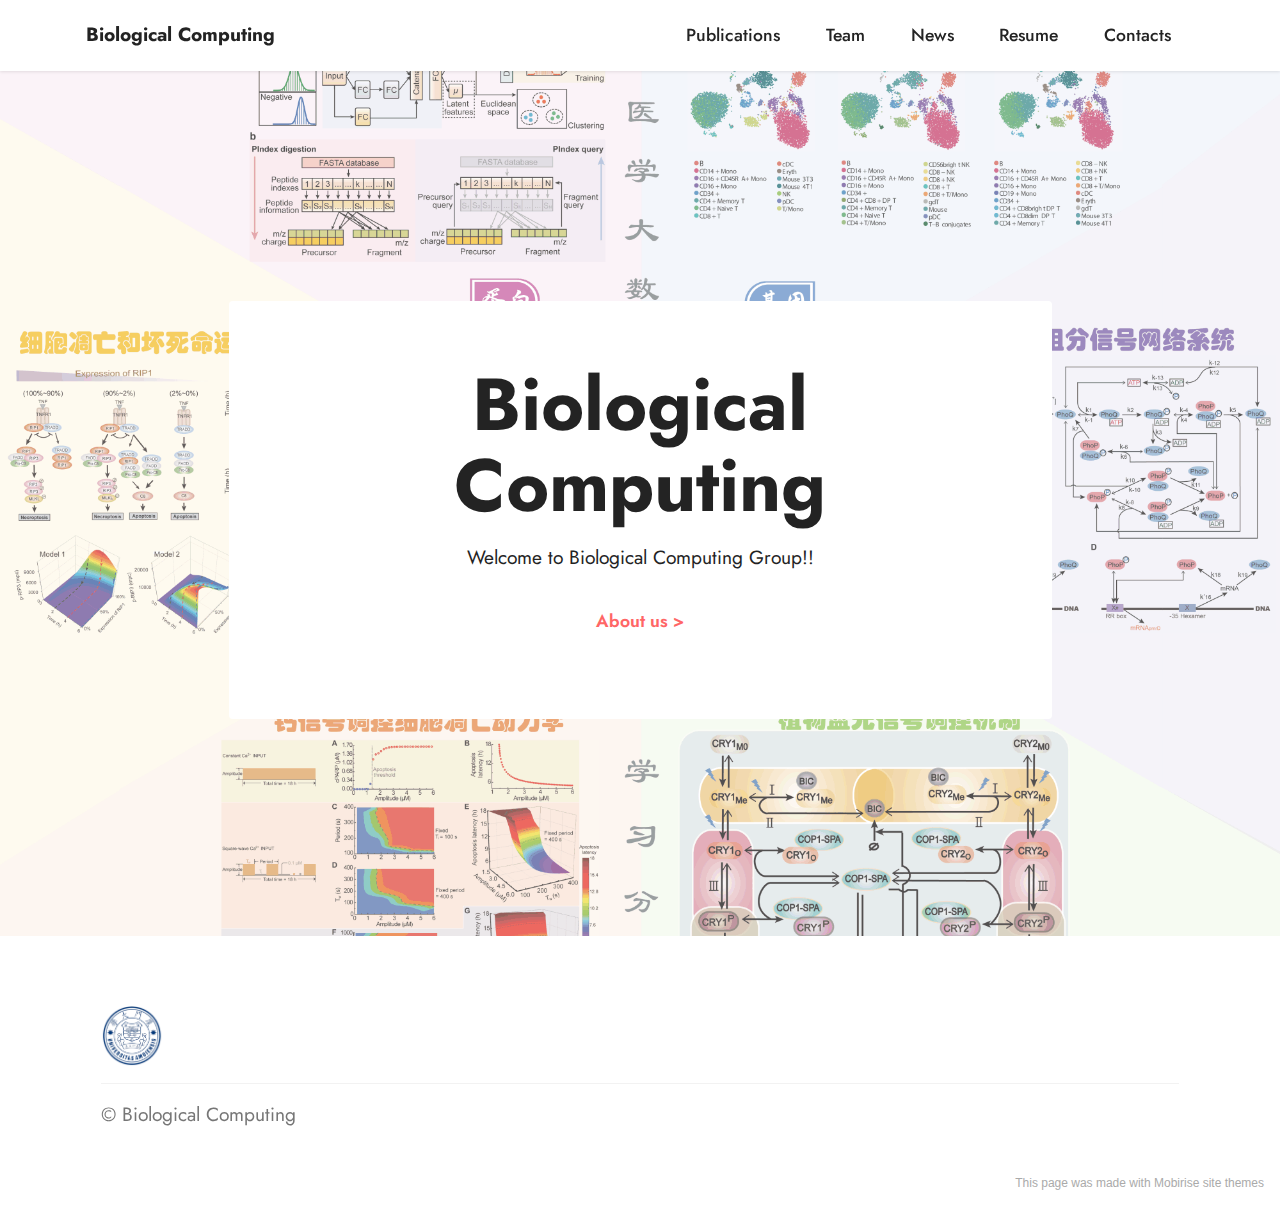
==== index.html @ 1ad9a85b "upload" ====
﻿<!DOCTYPE html>
<html  >
<head>
  <!-- Site made with Mobirise Website Builder v5.3.10, https://mobirise.com -->
  <meta charset="UTF-8">
  <meta http-equiv="X-UA-Compatible" content="IE=edge">
  <meta name="generator" content="Mobirise v5.3.10, mobirise.com">
  <meta name="viewport" content="width=device-width, initial-scale=1, minimum-scale=1">
  <link rel="shortcut icon" href="assets/images/logo.png" type="image/x-icon">
  <meta name="description" content="">
  
  
  <title>Home</title>
  <link rel="stylesheet" href="assets/tether/tether.min.css">
  <link rel="stylesheet" href="assets/bootstrap/css/bootstrap.min.css">
  <link rel="stylesheet" href="assets/bootstrap/css/bootstrap-grid.min.css">
  <link rel="stylesheet" href="assets/bootstrap/css/bootstrap-reboot.min.css">
  <link rel="stylesheet" href="assets/dropdown/css/style.css">
  <link rel="stylesheet" href="assets/socicon/css/styles.css">
  <link rel="stylesheet" href="assets/theme/css/style.css">
  <link rel="preload" href="https://fonts.googleapis.com/css?family=Jost:100,200,300,400,500,600,700,800,900,100i,200i,300i,400i,500i,600i,700i,800i,900i&display=swap" as="style" onload="this.onload=null;this.rel='stylesheet'">
  <noscript><link rel="stylesheet" href="https://fonts.googleapis.com/css?family=Jost:100,200,300,400,500,600,700,800,900,100i,200i,300i,400i,500i,600i,700i,800i,900i&display=swap"></noscript>
  <link rel="preload" as="style" href="assets/mobirise/css/mbr-additional.css"><link rel="stylesheet" href="assets/mobirise/css/mbr-additional.css" type="text/css">
  
  
  
  
</head>
<body>
  
  <section class="menu menu1 cid-sHOr0tec7L" once="menu" id="menu1-0">
    

    <nav class="navbar navbar-dropdown navbar-fixed-top navbar-expand-lg">
        <div class="container">
            <div class="navbar-brand">
                
                <span class="navbar-caption-wrap"><a class="navbar-caption text-black text-primary display-7" href="index.html">Biological Computing</a></span>
            </div>
            <button class="navbar-toggler" type="button" data-toggle="collapse" data-target="#navbarSupportedContent" aria-controls="navbarNavAltMarkup" aria-expanded="false" aria-label="Toggle navigation">
                <div class="hamburger">
                    <span></span>
                    <span></span>
                    <span></span>
                    <span></span>
                </div>
            </button>
            <div class="collapse navbar-collapse" id="navbarSupportedContent">
                <ul class="navbar-nav nav-dropdown nav-right" data-app-modern-menu="true"><li class="nav-item"><a class="nav-link link text-black text-primary display-4" href="page1.html">Publications</a></li><li class="nav-item"><a class="nav-link link text-black text-primary display-4" href="page2.html">Team</a></li><li class="nav-item"><a class="nav-link link text-black text-primary display-4" href="page4.html">News</a></li><li class="nav-item"><a class="nav-link link text-black text-primary display-4" href="page6.html">Resume</a></li>
                    
                    <li class="nav-item"><a class="nav-link link text-black text-primary display-4" href="page3.html">Contacts</a>
                    </li></ul>
                
                
            </div>
        </div>
    </nav>
</section>

<section class="header12 cid-sHOru1bI0F mbr-fullscreen mbr-parallax-background" id="header12-1">

    

    <div class="mbr-overlay" style="opacity: 0.3; background-color: rgb(255, 255, 255);">
    </div>
    <div class="container">
        <div class="row justify-content-center">
            <div class="card col-12 col-md-12 col-lg-9">
                <div class="card-wrapper">
                    <div class="card-box align-center">
                        <h1 class="card-title mbr-fonts-style mb-3 display-1">
                            <strong>Biological Computing</strong></h1>
                        <p class="mbr-text mbr-fonts-style display-7">Welcome to Biological Computing Group!!</p>
                        <div class="mbr-section-btn mt-3"><a class="btn btn-secondary-outline display-4" href="page5.html">About us &gt;</a></div>
                    </div>
                </div>
            </div>
        </div>
    </div>
</section>

<section class="footer5 cid-sHWmlNhCKu" once="footers" id="footer5-f">

    

    

    <div class="container">
        <div class="media-container-row">
            <div class="col-md-1 col-6">
                <div class="media-wrap">
                    <a href="https://mobirise.co/">
                        <img src="assets/images/1.png" alt="Mobirise">
                    </a>
                </div>
            </div>
            <div class="col-11 col-6">
                <p class="mbr-text align-right links mbr-fonts-style display-7">&nbsp;&nbsp;</p>
            </div>
        </div>
        <!-- <div class="media-container-row">
            <div class="col-md-12"> -->
        <div class="footer-lower">
            <div class="media-container-row">
                <div class="col-md-12">
                    <hr>
                </div>
            </div>
            <div class="media-container-row">
                <div class="col-md-6 copyright">
                    <p class="mbr-text mbr-fonts-style display-7">
                        © Biological Computing</p>
                </div>
                <div class="col-md-6">
                    
                </div>
            </div>
            <!-- </div>
            </div> -->
        </div>

    </div>
</section><section style="background-color: #fff; font-family: -apple-system, BlinkMacSystemFont, 'Segoe UI', 'Roboto', 'Helvetica Neue', Arial, sans-serif; color:#aaa; font-size:12px; padding: 0; align-items: center; display: flex;"><a href="https://mobirise.site/u" style="flex: 1 1; height: 3rem; padding-left: 1rem;"></a><p style="flex: 0 0 auto; margin:0; padding-right:1rem;"><a href="https://mobirise.site/q" style="color:#aaa;">This page</a> was made with Mobirise site themes</p></section><script src="assets/web/assets/jquery/jquery.min.js"></script>  <script src="assets/popper/popper.min.js"></script>  <script src="assets/tether/tether.min.js"></script>  <script src="assets/bootstrap/js/bootstrap.min.js"></script>  <script src="assets/smoothscroll/smooth-scroll.js"></script>  <script src="assets/dropdown/js/nav-dropdown.js"></script>  <script src="assets/dropdown/js/navbar-dropdown.js"></script>  <script src="assets/touchswipe/jquery.touch-swipe.min.js"></script>  <script src="assets/parallax/jarallax.min.js"></script>  <script src="assets/theme/js/script.js"></script>  
  
  
</body>
</html>
---- assets/dropdown/css/style.css ----
.navbar-dropdown {
  left: 0;
  padding: 0;
  position: absolute;
  right: 0;
  top: 0;
  transition: all 0.45s ease;
  z-index: 1030;
  background: #282828; }
  .navbar-dropdown .navbar-logo {
    margin-right: 0.8rem;
    transition: margin 0.3s ease-in-out;
    vertical-align: middle; }
    .navbar-dropdown .navbar-logo img {
      height: 3.125rem;
      transition: all 0.3s ease-in-out; }
    .navbar-dropdown .navbar-logo.mbr-iconfont {
      font-size: 3.125rem;
      line-height: 3.125rem; }
  .navbar-dropdown .navbar-caption {
    font-weight: 700;
    white-space: normal;
    vertical-align: -4px;
    line-height: 3.125rem !important; }
    .navbar-dropdown .navbar-caption, .navbar-dropdown .navbar-caption:hover {
      color: inherit;
      text-decoration: none; }
  .navbar-dropdown .mbr-iconfont + .navbar-caption {
    vertical-align: -1px; }
  .navbar-dropdown.navbar-fixed-top {
    position: fixed; }
  .navbar-dropdown .navbar-brand span {
    vertical-align: -4px; }
  .navbar-dropdown.bg-color.transparent {
    background: none; }
  .navbar-dropdown.navbar-short .navbar-brand {
    padding: 0.625rem 0; }
    .navbar-dropdown.navbar-short .navbar-brand span {
      vertical-align: -1px; }
  .navbar-dropdown.navbar-short .navbar-caption {
    line-height: 2.375rem !important;
    vertical-align: -2px; }
  .navbar-dropdown.navbar-short .navbar-logo {
    margin-right: 0.5rem; }
    .navbar-dropdown.navbar-short .navbar-logo img {
      height: 2.375rem; }
    .navbar-dropdown.navbar-short .navbar-logo.mbr-iconfont {
      font-size: 2.375rem;
      line-height: 2.375rem; }
  .navbar-dropdown.navbar-short .mbr-table-cell {
    height: 3.625rem; }
  .navbar-dropdown .navbar-close {
    left: 0.6875rem;
    position: fixed;
    top: 0.75rem;
    z-index: 1000; }
  .navbar-dropdown .hamburger-icon {
    content: "";
    display: inline-block;
    vertical-align: middle;
    width: 16px;
    -webkit-box-shadow: 0 -6px 0 1px #282828,0 0 0 1px #282828,0 6px 0 1px #282828;
    -moz-box-shadow: 0 -6px 0 1px #282828,0 0 0 1px #282828,0 6px 0 1px #282828;
    box-shadow: 0 -6px 0 1px #282828,0 0 0 1px #282828,0 6px 0 1px #282828; }

.dropdown-menu .dropdown-toggle[data-toggle="dropdown-submenu"]::after {
  border-bottom: 0.35em solid transparent;
  border-left: 0.35em solid;
  border-right: 0;
  border-top: 0.35em solid transparent;
  margin-left: 0.3rem; }

.dropdown-menu .dropdown-item:focus {
  outline: 0; }

.nav-dropdown {
  font-size: 0.75rem;
  font-weight: 500;
  height: auto !important; }
  .nav-dropdown .nav-btn {
    padding-left: 1rem; }
  .nav-dropdown .link {
    margin: .667em 1.667em;
    font-weight: 500;
    padding: 0;
    transition: color .2s ease-in-out; }
    .nav-dropdown .link.dropdown-toggle {
      margin-right: 2.583em; }
      .nav-dropdown .link.dropdown-toggle::after {
        margin-left: .25rem;
        border-top: 0.35em solid;
        border-right: 0.35em solid transparent;
        border-left: 0.35em solid transparent;
        border-bottom: 0; }
      .nav-dropdown .link.dropdown-toggle[aria-expanded="true"] {
        margin: 0;
        padding: 0.667em 3.263em  0.667em 1.667em; }
  .nav-dropdown .link::after,
  .nav-dropdown .dropdown-item::after {
    color: inherit; }
  .nav-dropdown .btn {
    font-size: 0.75rem;
    font-weight: 700;
    letter-spacing: 0;
    margin-bottom: 0;
    padding-left: 1.25rem;
    padding-right: 1.25rem; }
  .nav-dropdown .dropdown-menu {
    border-radius: 0;
    border: 0;
    left: 0;
    margin: 0;
    padding-bottom: 1.25rem;
    padding-top: 1.25rem;
    position: relative; }
  .nav-dropdown .dropdown-submenu {
    margin-left: 0.125rem;
    top: 0; }
  .nav-dropdown .dropdown-item {
    font-weight: 500;
    line-height: 2;
    padding: 0.3846em 4.615em 0.3846em 1.5385em;
    position: relative;
    transition: color .2s ease-in-out, background-color .2s ease-in-out; }
    .nav-dropdown .dropdown-item::after {
      margin-top: -0.3077em;
      position: absolute;
      right: 1.1538em;
      top: 50%; }
    .nav-dropdown .dropdown-item:focus, .nav-dropdown .dropdown-item:hover {
      background: none; }

@media (max-width: 767px) {
  .nav-dropdown.navbar-toggleable-sm {
    bottom: 0;
    display: none;
    left: 0;
    overflow-x: hidden;
    position: fixed;
    top: 0;
    transform: translateX(-100%);
    -ms-transform: translateX(-100%);
    -webkit-transform: translateX(-100%);
    width: 18.75rem;
    z-index: 999; } }
.nav-dropdown.navbar-toggleable-xl {
  bottom: 0;
  display: none;
  left: 0;
  overflow-x: hidden;
  position: fixed;
  top: 0;
  transform: translateX(-100%);
  -ms-transform: translateX(-100%);
  -webkit-transform: translateX(-100%);
  width: 18.75rem;
  z-index: 999; }

.nav-dropdown-sm {
  display: block !important;
  overflow-x: hidden;
  overflow: auto;
  padding-top: 3.875rem; }
  .nav-dropdown-sm::after {
    content: "";
    display: block;
    height: 3rem;
    width: 100%; }
  .nav-dropdown-sm.collapse.in ~ .navbar-close {
    display: block !important; }
  .nav-dropdown-sm.collapsing, .nav-dropdown-sm.collapse.in {
    transform: translateX(0);
    -ms-transform: translateX(0);
    -webkit-transform: translateX(0);
    transition: all 0.25s ease-out;
    -webkit-transition: all 0.25s ease-out;
    background: #282828; }
  .nav-dropdown-sm.collapsing[aria-expanded="false"] {
    transform: translateX(-100%);
    -ms-transform: translateX(-100%);
    -webkit-transform: translateX(-100%); }
  .nav-dropdown-sm .nav-item {
    display: block;
    margin-left: 0 !important;
    padding-left: 0; }
  .nav-dropdown-sm .link,
  .nav-dropdown-sm .dropdown-item {
    border-top: 1px dotted rgba(255, 255, 255, 0.1);
    font-size: 0.8125rem;
    line-height: 1.6;
    margin: 0 !important;
    padding: 0.875rem 2.4rem 0.875rem 1.5625rem !important;
    position: relative;
    white-space: normal; }
    .nav-dropdown-sm .link:focus, .nav-dropdown-sm .link:hover,
    .nav-dropdown-sm .dropdown-item:focus,
    .nav-dropdown-sm .dropdown-item:hover {
      background: rgba(0, 0, 0, 0.2) !important;
      color: #c0a375; }
  .nav-dropdown-sm .nav-btn {
    position: relative;
    padding: 1.5625rem 1.5625rem 0 1.5625rem; }
    .nav-dropdown-sm .nav-btn::before {
      border-top: 1px dotted rgba(255, 255, 255, 0.1);
      content: "";
      left: 0;
      position: absolute;
      top: 0;
      width: 100%; }
    .nav-dropdown-sm .nav-btn + .nav-btn {
      padding-top: 0.625rem; }
      .nav-dropdown-sm .nav-btn + .nav-btn::before {
        display: none; }
  .nav-dropdown-sm .btn {
    padding: 0.625rem 0; }
  .nav-dropdown-sm .dropdown-toggle[data-toggle="dropdown-submenu"]::after {
    margin-left: .25rem;
    border-top: 0.35em solid;
    border-right: 0.35em solid transparent;
    border-left: 0.35em solid transparent;
    border-bottom: 0; }
  .nav-dropdown-sm .dropdown-toggle[data-toggle="dropdown-submenu"][aria-expanded="true"]::after {
    border-top: 0;
    border-right: 0.35em solid transparent;
    border-left: 0.35em solid transparent;
    border-bottom: 0.35em solid; }
  .nav-dropdown-sm .dropdown-menu {
    margin: 0;
    padding: 0;
    position: relative;
    top: 0;
    left: 0;
    width: 100%;
    border: 0;
    float: none;
    border-radius: 0;
    background: none; }
  .nav-dropdown-sm .dropdown-submenu {
    left: 100%;
    margin-left: 0.125rem;
    margin-top: -1.25rem;
    top: 0; }

.navbar-toggleable-sm .nav-dropdown .dropdown-menu {
  position: absolute; }

.navbar-toggleable-sm .nav-dropdown .dropdown-submenu {
  left: 100%;
  margin-left: 0.125rem;
  margin-top: -1.25rem;
  top: 0; }

.navbar-toggleable-sm.opened .nav-dropdown .dropdown-menu {
  position: relative; }

.navbar-toggleable-sm.opened .nav-dropdown .dropdown-submenu {
  left: 0;
  margin-left: 00rem;
  margin-top: 0rem;
  top: 0; }

.is-builder .nav-dropdown.collapsing {
  transition: none !important; }

/*# sourceMappingURL=style.css.map */
---- assets/socicon/css/styles.css ----
@charset "UTF-8";

@font-face {
  font-family: 'Socicon';
  src:  url('../fonts/socicon.eot');
  src:  url('../fonts/socicon.eot?#iefix') format('embedded-opentype'),
    url('../fonts/socicon.woff2') format('woff2'),
    url('../fonts/socicon.ttf') format('truetype'),
    url('../fonts/socicon.woff') format('woff'),
    url('../fonts/socicon.svg#socicon') format('svg');
  font-weight: normal;
  font-style: normal;
  font-display: swap;
}

[data-icon]:before {
  font-family: "socicon" !important;
  content: attr(data-icon);
  font-style: normal !important;
  font-weight: normal !important;
  font-variant: normal !important;
  text-transform: none !important;
  speak: none;
  line-height: 1;
  -webkit-font-smoothing: antialiased;
  -moz-osx-font-smoothing: grayscale;
}

[class^="socicon-"], [class*=" socicon-"] {
  /* use !important to prevent issues with browser extensions that change fonts */
  font-family: 'Socicon' !important;
  speak: none;
  font-style: normal;
  font-weight: normal;
  font-variant: normal;
  text-transform: none;
  line-height: 1;

  /* Better Font Rendering =========== */
  -webkit-font-smoothing: antialiased;
  -moz-osx-font-smoothing: grayscale;
}

.socicon-eitaa:before {
  content: "\e97c";
}
.socicon-soroush:before {
  content: "\e97d";
}
.socicon-bale:before {
  content: "\e97e";
}
.socicon-zazzle:before {
  content: "\e97b";
}
.socicon-society6:before {
  content: "\e97a";
}
.socicon-redbubble:before {
  content: "\e979";
}
.socicon-avvo:before {
  content: "\e978";
}
.socicon-stitcher:before {
  content: "\e977";
}
.socicon-googlehangouts:before {
  content: "\e974";
}
.socicon-dlive:before {
  content: "\e975";
}
.socicon-vsco:before {
  content: "\e976";
}
.socicon-flipboard:before {
  content: "\e973";
}
.socicon-ubuntu:before {
  content: "\e958";
}
.socicon-artstation:before {
  content: "\e959";
}
.socicon-invision:before {
  content: "\e95a";
}
.socicon-torial:before {
  content: "\e95b";
}
.socicon-collectorz:before {
  content: "\e95c";
}
.socicon-seenthis:before {
  content: "\e95d";
}
.socicon-googleplaymusic:before {
  content: "\e95e";
}
.socicon-debian:before {
  content: "\e95f";
}
.socicon-filmfreeway:before {
  content: "\e960";
}
.socicon-gnome:before {
  content: "\e961";
}
.socicon-itchio:before {
  content: "\e962";
}
.socicon-jamendo:before {
  content: "\e963";
}
.socicon-mix:before {
  content: "\e964";
}
.socicon-sharepoint:before {
  content: "\e965";
}
.socicon-tinder:before {
  content: "\e966";
}
.socicon-windguru:before {
  content: "\e967";
}
.socicon-cdbaby:before {
  content: "\e968";
}
.socicon-elementaryos:before {
  content: "\e969";
}
.socicon-stage32:before {
  content: "\e96a";
}
.socicon-tiktok:before {
  content: "\e96b";
}
.socicon-gitter:before {
  content: "\e96c";
}
.socicon-letterboxd:before {
  content: "\e96d";
}
.socicon-threema:before {
  content: "\e96e";
}
.socicon-splice:before {
  content: "\e96f";
}
.socicon-metapop:before {
  content: "\e970";
}
.socicon-naver:before {
  content: "\e971";
}
.socicon-remote:before {
  content: "\e972";
}
.socicon-internet:before {
  content: "\e957";
}
.socicon-moddb:before {
  content: "\e94b";
}
.socicon-indiedb:before {
  content: "\e94c";
}
.socicon-traxsource:before {
  content: "\e94d";
}
.socicon-gamefor:before {
  content: "\e94e";
}
.socicon-pixiv:before {
  content: "\e94f";
}
.socicon-myanimelist:before {
  content: "\e950";
}
.socicon-blackberry:before {
  content: "\e951";
}
.socicon-wickr:before {
  content: "\e952";
}
.socicon-spip:before {
  content: "\e953";
}
.socicon-napster:before {
  content: "\e954";
}
.socicon-beatport:before {
  content: "\e955";
}
.socicon-hackerone:before {
  content: "\e956";
}
.socicon-hackernews:before {
  content: "\e946";
}
.socicon-smashwords:before {
  content: "\e947";
}
.socicon-kobo:before {
  content: "\e948";
}
.socicon-bookbub:before {
  content: "\e949";
}
.socicon-mailru:before {
  content: "\e94a";
}
.socicon-gitlab:before {
  content: "\e945";
}
.socicon-instructables:before {
  content: "\e944";
}
.socicon-portfolio:before {
  content: "\e943";
}
.socicon-codered:before {
  content: "\e940";
}
.socicon-origin:before {
  content: "\e941";
}
.socicon-nextdoor:before {
  content: "\e942";
}
.socicon-udemy:before {
  content: "\e93f";
}
.socicon-livemaster:before {
  content: "\e93e";
}
.socicon-crunchbase:before {
  content: "\e93b";
}
.socicon-homefy:before {
  content: "\e93c";
}
.socicon-calendly:before {
  content: "\e93d";
}
.socicon-realtor:before {
  content: "\e90f";
}
.socicon-tidal:before {
  content: "\e910";
}
.socicon-qobuz:before {
  content: "\e911";
}
.socicon-natgeo:before {
  content: "\e912";
}
.socicon-mastodon:before {
  content: "\e913";
}
.socicon-unsplash:before {
  content: "\e914";
}
.socicon-homeadvisor:before {
  content: "\e915";
}
.socicon-angieslist:before {
  content: "\e916";
}
.socicon-codepen:before {
  content: "\e917";
}
.socicon-slack:before {
  content: "\e918";
}
.socicon-openaigym:before {
  content: "\e919";
}
.socicon-logmein:before {
  content: "\e91a";
}
.socicon-fiverr:before {
  content: "\e91b";
}
.socicon-gotomeeting:before {
  content: "\e91c";
}
.socicon-aliexpress:before {
  content: "\e91d";
}
.socicon-guru:before {
  content: "\e91e";
}
.socicon-appstore:before {
  content: "\e91f";
}
.socicon-homes:before {
  content: "\e920";
}
.socicon-zoom:before {
  content: "\e921";
}
.socicon-alibaba:before {
  content: "\e922";
}
.socicon-craigslist:before {
  content: "\e923";
}
.socicon-wix:before {
  content: "\e924";
}
.socicon-redfin:before {
  content: "\e925";
}
.socicon-googlecalendar:before {
  content: "\e926";
}
.socicon-shopify:before {
  content: "\e927";
}
.socicon-freelancer:before {
  content: "\e928";
}
.socicon-seedrs:before {
  content: "\e929";
}
.socicon-bing:before {
  content: "\e92a";
}
.socicon-doodle:before {
  content: "\e92b";
}
.socicon-bonanza:before {
  content: "\e92c";
}
.socicon-squarespace:before {
  content: "\e92d";
}
.socicon-toptal:before {
  content: "\e92e";
}
.socicon-gust:before {
  content: "\e92f";
}
.socicon-ask:before {
  content: "\e930";
}
.socicon-trulia:before {
  content: "\e931";
}
.socicon-loomly:before {
  content: "\e932";
}
.socicon-ghost:before {
  content: "\e933";
}
.socicon-upwork:before {
  content: "\e934";
}
.socicon-fundable:before {
  content: "\e935";
}
.socicon-booking:before {
  content: "\e936";
}
.socicon-googlemaps:before {
  content: "\e937";
}
.socicon-zillow:before {
  content: "\e938";
}
.socicon-niconico:before {
  content: "\e939";
}
.socicon-toneden:before {
  content: "\e93a";
}
.socicon-augment:before {
  content: "\e908";
}
.socicon-bitbucket:before {
  content: "\e909";
}
.socicon-fyuse:before {
  content: "\e90a";
}
.socicon-yt-gaming:before {
  content: "\e90b";
}
.socicon-sketchfab:before {
  content: "\e90c";
}
.socicon-mobcrush:before {
  content: "\e90d";
}
.socicon-microsoft:before {
  content: "\e90e";
}
.socicon-pandora:before {
  content: "\e907";
}
.socicon-messenger:before {
  content: "\e906";
}
.socicon-gamewisp:before {
  content: "\e905";
}
.socicon-bloglovin:before {
  content: "\e904";
}
.socicon-tunein:before {
  content: "\e903";
}
.socicon-gamejolt:before {
  content: "\e901";
}
.socicon-trello:before {
  content: "\e902";
}
.socicon-spreadshirt:before {
  content: "\e900";
}
.socicon-500px:before {
  content: "\e000";
}
.socicon-8tracks:before {
  content: "\e001";
}
.socicon-airbnb:before {
  content: "\e002";
}
.socicon-alliance:before {
  content: "\e003";
}
.socicon-amazon:before {
  content: "\e004";
}
.socicon-amplement:before {
  content: "\e005";
}
.socicon-android:before {
  content: "\e006";
}
.socicon-angellist:before {
  content: "\e007";
}
.socicon-apple:before {
  content: "\e008";
}
.socicon-appnet:before {
  content: "\e009";
}
.socicon-baidu:before {
  content: "\e00a";
}
.socicon-bandcamp:before {
  content: "\e00b";
}
.socicon-battlenet:before {
  content: "\e00c";
}
.socicon-mixer:before {
  content: "\e00d";
}
.socicon-bebee:before {
  content: "\e00e";
}
.socicon-bebo:before {
  content: "\e00f";
}
.socicon-behance:before {
  content: "\e010";
}
.socicon-blizzard:before {
  content: "\e011";
}
.socicon-blogger:before {
  content: "\e012";
}
.socicon-buffer:before {
  content: "\e013";
}
.socicon-chrome:before {
  content: "\e014";
}
.socicon-coderwall:before {
  content: "\e015";
}
.socicon-curse:before {
  content: "\e016";
}
.socicon-dailymotion:before {
  content: "\e017";
}
.socicon-deezer:before {
  content: "\e018";
}
.socicon-delicious:before {
  content: "\e019";
}
.socicon-deviantart:before {
  content: "\e01a";
}
.socicon-diablo:before {
  content: "\e01b";
}
.socicon-digg:before {
  content: "\e01c";
}
.socicon-discord:before {
  content: "\e01d";
}
.socicon-disqus:before {
  content: "\e01e";
}
.socicon-douban:before {
  content: "\e01f";
}
.socicon-draugiem:before {
  content: "\e020";
}
.socicon-dribbble:before {
  content: "\e021";
}
.socicon-drupal:before {
  content: "\e022";
}
.socicon-ebay:before {
  content: "\e023";
}
.socicon-ello:before {
  content: "\e024";
}
.socicon-endomodo:before {
  content: "\e025";
}
.socicon-envato:before {
  content: "\e026";
}
.socicon-etsy:before {
  content: "\e027";
}
.socicon-facebook:before {
  content: "\e028";
}
.socicon-feedburner:before {
  content: "\e029";
}
.socicon-filmweb:before {
  content: "\e02a";
}
.socicon-firefox:before {
  content: "\e02b";
}
.socicon-flattr:before {
  content: "\e02c";
}
.socicon-flickr:before {
  content: "\e02d";
}
.socicon-formulr:before {
  content: "\e02e";
}
.socicon-forrst:before {
  content: "\e02f";
}
.socicon-foursquare:before {
  content: "\e030";
}
.socicon-friendfeed:before {
  content: "\e031";
}
.socicon-github:before {
  content: "\e032";
}
.socicon-goodreads:before {
  content: "\e033";
}
.socicon-google:before {
  content: "\e034";
}
.socicon-googlescholar:before {
  content: "\e035";
}
.socicon-googlegroups:before {
  content: "\e036";
}
.socicon-googlephotos:before {
  content: "\e037";
}
.socicon-googleplus:before {
  content: "\e038";
}
.socicon-grooveshark:before {
  content: "\e039";
}
.socicon-hackerrank:before {
  content: "\e03a";
}
.socicon-hearthstone:before {
  content: "\e03b";
}
.socicon-hellocoton:before {
  content: "\e03c";
}
.socicon-heroes:before {
  content: "\e03d";
}
.socicon-smashcast:before {
  content: "\e03e";
}
.socicon-horde:before {
  content: "\e03f";
}
.socicon-houzz:before {
  content: "\e040";
}
.socicon-icq:before {
  content: "\e041";
}
.socicon-identica:before {
  content: "\e042";
}
.socicon-imdb:before {
  content: "\e043";
}
.socicon-instagram:before {
  content: "\e044";
}
.socicon-issuu:before {
  content: "\e045";
}
.socicon-istock:before {
  content: "\e046";
}
.socicon-itunes:before {
  content: "\e047";
}
.socicon-keybase:before {
  content: "\e048";
}
.socicon-lanyrd:before {
  content: "\e049";
}
.socicon-lastfm:before {
  content: "\e04a";
}
.socicon-line:before {
  content: "\e04b";
}
.socicon-linkedin:before {
  content: "\e04c";
}
.socicon-livejournal:before {
  content: "\e04d";
}
.socicon-lyft:before {
  content: "\e04e";
}
.socicon-macos:before {
  content: "\e04f";
}
.socicon-mail:before {
  content: "\e050";
}
.socicon-medium:before {
  content: "\e051";
}
.socicon-meetup:before {
  content: "\e052";
}
.socicon-mixcloud:before {
  content: "\e053";
}
.socicon-modelmayhem:before {
  content: "\e054";
}
.socicon-mumble:before {
  content: "\e055";
}
.socicon-myspace:before {
  content: "\e056";
}
.socicon-newsvine:before {
  content: "\e057";
}
.socicon-nintendo:before {
  content: "\e058";
}
.socicon-npm:before {
  content: "\e059";
}
.socicon-odnoklassniki:before {
  content: "\e05a";
}
.socicon-openid:before {
  content: "\e05b";
}
.socicon-opera:before {
  content: "\e05c";
}
.socicon-outlook:before {
  content: "\e05d";
}
.socicon-overwatch:before {
  content: "\e05e";
}
.socicon-patreon:before {
  content: "\e05f";
}
.socicon-paypal:before {
  content: "\e060";
}
.socicon-periscope:before {
  content: "\e061";
}
.socicon-persona:before {
  content: "\e062";
}
.socicon-pinterest:before {
  content: "\e063";
}
.socicon-play:before {
  content: "\e064";
}
.socicon-player:before {
  content: "\e065";
}
.socicon-playstation:before {
  content: "\e066";
}
.socicon-pocket:before {
  content: "\e067";
}
.socicon-qq:before {
  content: "\e068";
}
.socicon-quora:before {
  content: "\e069";
}
.socicon-raidcall:before {
  content: "\e06a";
}
.socicon-ravelry:before {
  content: "\e06b";
}
.socicon-reddit:before {
  content: "\e06c";
}
.socicon-renren:before {
  content: "\e06d";
}
.socicon-researchgate:before {
  content: "\e06e";
}
.socicon-residentadvisor:before {
  content: "\e06f";
}
.socicon-reverbnation:before {
  content: "\e070";
}
.socicon-rss:before {
  content: "\e071";
}
.socicon-sharethis:before {
  content: "\e072";
}
.socicon-skype:before {
  content: "\e073";
}
.socicon-slideshare:before {
  content: "\e074";
}
.socicon-smugmug:before {
  content: "\e075";
}
.socicon-snapchat:before {
  content: "\e076";
}
.socicon-songkick:before {
  content: "\e077";
}
.socicon-soundcloud:before {
  content: "\e078";
}
.socicon-spotify:before {
  content: "\e079";
}
.socicon-stackexchange:before {
  content: "\e07a";
}
.socicon-stackoverflow:before {
  content: "\e07b";
}
.socicon-starcraft:before {
  content: "\e07c";
}
.socicon-stayfriends:before {
  content: "\e07d";
}
.socicon-steam:before {
  content: "\e07e";
}
.socicon-storehouse:before {
  content: "\e07f";
}
.socicon-strava:before {
  content: "\e080";
}
.socicon-streamjar:before {
  content: "\e081";
}
.socicon-stumbleupon:before {
  content: "\e082";
}
.socicon-swarm:before {
  content: "\e083";
}
.socicon-teamspeak:before {
  content: "\e084";
}
.socicon-teamviewer:before {
  content: "\e085";
}
.socicon-technorati:before {
  content: "\e086";
}
.socicon-telegram:before {
  content: "\e087";
}
.socicon-tripadvisor:before {
  content: "\e088";
}
.socicon-tripit:before {
  content: "\e089";
}
.socicon-triplej:before {
  content: "\e08a";
}
.socicon-tumblr:before {
  content: "\e08b";
}
.socicon-twitch:before {
  content: "\e08c";
}
.socicon-twitter:before {
  content: "\e08d";
}
.socicon-uber:before {
  content: "\e08e";
}
.socicon-ventrilo:before {
  content: "\e08f";
}
.socicon-viadeo:before {
  content: "\e090";
}
.socicon-viber:before {
  content: "\e091";
}
.socicon-viewbug:before {
  content: "\e092";
}
.socicon-vimeo:before {
  content: "\e093";
}
.socicon-vine:before {
  content: "\e094";
}
.socicon-vkontakte:before {
  content: "\e095";
}
.socicon-warcraft:before {
  content: "\e096";
}
.socicon-wechat:before {
  content: "\e097";
}
.socicon-weibo:before {
  content: "\e098";
}
.socicon-whatsapp:before {
  content: "\e099";
}
.socicon-wikipedia:before {
  content: "\e09a";
}
.socicon-windows:before {
  content: "\e09b";
}
.socicon-wordpress:before {
  content: "\e09c";
}
.socicon-wykop:before {
  content: "\e09d";
}
.socicon-xbox:before {
  content: "\e09e";
}
.socicon-xing:before {
  content: "\e09f";
}
.socicon-yahoo:before {
  content: "\e0a0";
}
.socicon-yammer:before {
  content: "\e0a1";
}
.socicon-yandex:before {
  content: "\e0a2";
}
.socicon-yelp:before {
  content: "\e0a3";
}
.socicon-younow:before {
  content: "\e0a4";
}
.socicon-youtube:before {
  content: "\e0a5";
}
.socicon-zapier:before {
  content: "\e0a6";
}
.socicon-zerply:before {
  content: "\e0a7";
}
.socicon-zomato:before {
  content: "\e0a8";
}
.socicon-zynga:before {
  content: "\e0a9";
}
---- assets/theme/css/style.css ----
@charset "UTF-8";
section {
  background-color: #ffffff;
}

body {
  font-style: normal;
  line-height: 1.5;
  font-weight: 400;
  color: #232323;
  position: relative;
}

section,
.container,
.container-fluid {
  position: relative;
  word-wrap: break-word;
}

a.mbr-iconfont:hover {
  text-decoration: none;
}

.article .lead p,
.article .lead ul,
.article .lead ol,
.article .lead pre,
.article .lead blockquote {
  margin-bottom: 0;
}

a {
  font-style: normal;
  font-weight: 400;
  cursor: pointer;
}
a, a:hover {
  text-decoration: none;
}

.mbr-section-title {
  font-style: normal;
  line-height: 1.3;
}

.mbr-section-subtitle {
  line-height: 1.3;
}

.mbr-text {
  font-style: normal;
  line-height: 1.7;
}

h1,
h2,
h3,
h4,
h5,
h6,
.display-1,
.display-2,
.display-4,
.display-5,
.display-7,
span,
p,
a {
  line-height: 1;
  word-break: break-word;
  word-wrap: break-word;
  font-weight: 400;
}

b,
strong {
  font-weight: bold;
}

input:-webkit-autofill, input:-webkit-autofill:hover, input:-webkit-autofill:focus, input:-webkit-autofill:active {
  transition-delay: 9999s;
  -webkit-transition-property: background-color, color;
  transition-property: background-color, color;
}

textarea[type=hidden] {
  display: none;
}

section {
  background-position: 50% 50%;
  background-repeat: no-repeat;
  background-size: cover;
}
section .mbr-background-video,
section .mbr-background-video-preview {
  position: absolute;
  bottom: 0;
  left: 0;
  right: 0;
  top: 0;
}

.hidden {
  visibility: hidden;
}

.mbr-z-index20 {
  z-index: 20;
}

/*! Base colors */
.mbr-white {
  color: #ffffff;
}

.mbr-black {
  color: #111111;
}

.mbr-bg-white {
  background-color: #ffffff;
}

.mbr-bg-black {
  background-color: #000000;
}

/*! Text-aligns */
.align-left {
  text-align: left;
}

.align-center {
  text-align: center;
}

.align-right {
  text-align: right;
}

/*! Font-weight  */
.mbr-light {
  font-weight: 300;
}

.mbr-regular {
  font-weight: 400;
}

.mbr-semibold {
  font-weight: 500;
}

.mbr-bold {
  font-weight: 700;
}

/*! Media  */
.media-content {
  flex-basis: 100%;
}

.media-container-row {
  display: flex;
  flex-direction: row;
  flex-wrap: wrap;
  justify-content: center;
  align-content: center;
  align-items: start;
}
.media-container-row .media-size-item {
  width: 400px;
}

.media-container-column {
  display: flex;
  flex-direction: column;
  flex-wrap: wrap;
  justify-content: center;
  align-content: center;
  align-items: stretch;
}
.media-container-column > * {
  width: 100%;
}

@media (min-width: 992px) {
  .media-container-row {
    flex-wrap: nowrap;
  }
}
figure {
  margin-bottom: 0;
  overflow: hidden;
}

figure[mbr-media-size] {
  transition: width 0.1s;
}

img,
iframe {
  display: block;
  width: 100%;
}

.card {
  background-color: transparent;
  border: none;
}

.card-box {
  width: 100%;
}

.card-img {
  text-align: center;
  flex-shrink: 0;
  -webkit-flex-shrink: 0;
}

.media {
  max-width: 100%;
  margin: 0 auto;
}

.mbr-figure {
  align-self: center;
}

.media-container > div {
  max-width: 100%;
}

.mbr-figure img,
.card-img img {
  width: 100%;
}

@media (max-width: 991px) {
  .media-size-item {
    width: auto !important;
  }

  .media {
    width: auto;
  }

  .mbr-figure {
    width: 100% !important;
  }
}
/*! Buttons */
.mbr-section-btn {
  margin-left: -0.6rem;
  margin-right: -0.6rem;
  font-size: 0;
}

.btn {
  font-weight: 600;
  border-width: 1px;
  font-style: normal;
  margin: 0.6rem 0.6rem;
  white-space: normal;
  transition: all 0.2s ease-in-out;
  display: inline-flex;
  align-items: center;
  justify-content: center;
  word-break: break-word;
}

.btn-sm {
  font-weight: 600;
  letter-spacing: 0px;
  transition: all 0.3s ease-in-out;
}

.btn-md {
  font-weight: 600;
  letter-spacing: 0px;
  transition: all 0.3s ease-in-out;
}

.btn-lg {
  font-weight: 600;
  letter-spacing: 0px;
  transition: all 0.3s ease-in-out;
}

.btn-form {
  margin: 0;
}
.btn-form:hover {
  cursor: pointer;
}

nav .mbr-section-btn {
  margin-left: 0rem;
  margin-right: 0rem;
}

/*! Btn icon margin */
.btn .mbr-iconfont,
.btn.btn-sm .mbr-iconfont {
  order: 1;
  cursor: pointer;
  margin-left: 0.5rem;
  vertical-align: sub;
}

.btn.btn-md .mbr-iconfont,
.btn.btn-md .mbr-iconfont {
  margin-left: 0.8rem;
}

.mbr-regular {
  font-weight: 400;
}

.mbr-semibold {
  font-weight: 500;
}

.mbr-bold {
  font-weight: 700;
}

[type=submit] {
  -webkit-appearance: none;
}

/*! Full-screen */
.mbr-fullscreen .mbr-overlay {
  min-height: 100vh;
}

.mbr-fullscreen {
  display: flex;
  display: -moz-flex;
  display: -ms-flex;
  display: -o-flex;
  align-items: center;
  min-height: 100vh;
  padding-top: 3rem;
  padding-bottom: 3rem;
}

/*! Map */
.map {
  height: 25rem;
  position: relative;
}
.map iframe {
  width: 100%;
  height: 100%;
}

/*! Scroll to top arrow */
.mbr-arrow-up {
  bottom: 25px;
  right: 90px;
  position: fixed;
  text-align: right;
  z-index: 5000;
  color: #ffffff;
  font-size: 22px;
}

.mbr-arrow-up a {
  background: rgba(0, 0, 0, 0.2);
  border-radius: 50%;
  color: #fff;
  display: inline-block;
  height: 60px;
  width: 60px;
  border: 2px solid #fff;
  outline-style: none !important;
  position: relative;
  text-decoration: none;
  transition: all 0.3s ease-in-out;
  cursor: pointer;
  text-align: center;
}
.mbr-arrow-up a:hover {
  background-color: rgba(0, 0, 0, 0.4);
}
.mbr-arrow-up a i {
  line-height: 60px;
}

.mbr-arrow-up-icon {
  display: block;
  color: #fff;
}

.mbr-arrow-up-icon::before {
  content: "›";
  display: inline-block;
  font-family: serif;
  font-size: 22px;
  line-height: 1;
  font-style: normal;
  position: relative;
  top: 6px;
  left: -4px;
  transform: rotate(-90deg);
}

/*! Arrow Down */
.mbr-arrow {
  position: absolute;
  bottom: 45px;
  left: 50%;
  width: 60px;
  height: 60px;
  cursor: pointer;
  background-color: rgba(80, 80, 80, 0.5);
  border-radius: 50%;
  transform: translateX(-50%);
}
@media (max-width: 767px) {
  .mbr-arrow {
    display: none;
  }
}
.mbr-arrow > a {
  display: inline-block;
  text-decoration: none;
  outline-style: none;
  -webkit-animation: arrowdown 1.7s ease-in-out infinite;
          animation: arrowdown 1.7s ease-in-out infinite;
  color: #ffffff;
}
.mbr-arrow > a > i {
  position: absolute;
  top: -2px;
  left: 15px;
  font-size: 2rem;
}

#scrollToTop a i::before {
  content: "";
  position: absolute;
  display: block;
  border-bottom: 2.5px solid #fff;
  border-left: 2.5px solid #fff;
  width: 27.8%;
  height: 27.8%;
  left: 50%;
  top: 51%;
  transform: translateY(-30%) translateX(-50%) rotate(135deg);
}

@keyframes arrowdown {
  0% {
    transform: translateY(0px);
  }
  50% {
    transform: translateY(-5px);
  }
  100% {
    transform: translateY(0px);
  }
}
@-webkit-keyframes arrowdown {
  0% {
    transform: translateY(0px);
  }
  50% {
    transform: translateY(-5px);
  }
  100% {
    transform: translateY(0px);
  }
}
@media (max-width: 500px) {
  .mbr-arrow-up {
    left: 0;
    right: 0;
    text-align: center;
  }
}
/*Gradients animation*/
@keyframes gradient-animation {
  from {
    background-position: 0% 100%;
    -webkit-animation-timing-function: ease-in-out;
            animation-timing-function: ease-in-out;
  }
  to {
    background-position: 100% 0%;
    -webkit-animation-timing-function: ease-in-out;
            animation-timing-function: ease-in-out;
  }
}
@-webkit-keyframes gradient-animation {
  from {
    background-position: 0% 100%;
    -webkit-animation-timing-function: ease-in-out;
            animation-timing-function: ease-in-out;
  }
  to {
    background-position: 100% 0%;
    -webkit-animation-timing-function: ease-in-out;
            animation-timing-function: ease-in-out;
  }
}
.bg-gradient {
  background-size: 200% 200%;
  animation: gradient-animation 5s infinite alternate;
  -webkit-animation: gradient-animation 5s infinite alternate;
}

.menu .navbar-brand {
  display: -webkit-flex;
}
.menu .navbar-brand span {
  display: flex;
  display: -webkit-flex;
}
.menu .navbar-brand .navbar-caption-wrap {
  display: -webkit-flex;
}
.menu .navbar-brand .navbar-logo img {
  display: -webkit-flex;
  width: auto;
}
@media (min-width: 768px) and (max-width: 991px) {
  .menu .navbar-toggleable-sm .navbar-nav {
    display: -ms-flexbox;
  }
}
@media (max-width: 991px) {
  .menu .navbar-collapse {
    max-height: 93.5vh;
  }
  .menu .navbar-collapse.show {
    overflow: auto;
  }
}
@media (min-width: 992px) {
  .menu .navbar-nav.nav-dropdown {
    display: -webkit-flex;
  }
  .menu .navbar-toggleable-sm .navbar-collapse {
    display: -webkit-flex !important;
  }
  .menu .collapsed .navbar-collapse {
    max-height: 93.5vh;
  }
  .menu .collapsed .navbar-collapse.show {
    overflow: auto;
  }
}
@media (max-width: 767px) {
  .menu .navbar-collapse {
    max-height: 80vh;
  }
}

.nav-link .mbr-iconfont {
  margin-right: 0.5rem;
}

.navbar {
  display: -webkit-flex;
  -webkit-flex-wrap: wrap;
  -webkit-align-items: center;
  -webkit-justify-content: space-between;
}

.navbar-collapse {
  -webkit-flex-basis: 100%;
  -webkit-flex-grow: 1;
  -webkit-align-items: center;
}

.nav-dropdown .link {
  padding: 0.667em 1.667em !important;
  margin: 0 !important;
}

.nav {
  display: -webkit-flex;
  -webkit-flex-wrap: wrap;
}

.row {
  display: -webkit-flex;
  -webkit-flex-wrap: wrap;
}

.justify-content-center {
  -webkit-justify-content: center;
}

.form-inline {
  display: -webkit-flex;
}

.card-wrapper {
  -webkit-flex: 1;
}

.carousel-control {
  z-index: 10;
  display: -webkit-flex;
}

.carousel-controls {
  display: -webkit-flex;
}

.media {
  display: -webkit-flex;
}

.form-group:focus {
  outline: none;
}

.jq-selectbox__select {
  padding: 7px 0;
  position: relative;
}

.jq-selectbox__dropdown {
  overflow: hidden;
  border-radius: 10px;
  position: absolute;
  top: 100%;
  left: 0 !important;
  width: 100% !important;
}

.jq-selectbox__trigger-arrow {
  right: 0;
  transform: translateY(-50%);
}

.jq-selectbox li {
  padding: 1.07em 0.5em;
}

input[type=range] {
  padding-left: 0 !important;
  padding-right: 0 !important;
}

.modal-dialog,
.modal-content {
  height: 100%;
}

.modal-dialog .carousel-inner {
  height: calc(100vh - 1.75rem);
}
@media (max-width: 575px) {
  .modal-dialog .carousel-inner {
    height: calc(100vh - 1rem);
  }
}

.carousel-item {
  text-align: center;
}

.carousel-item img {
  margin: auto;
}

.navbar-toggler {
  align-self: flex-start;
  padding: 0.25rem 0.75rem;
  font-size: 1.25rem;
  line-height: 1;
  background: transparent;
  border: 1px solid transparent;
  border-radius: 0.25rem;
}

.navbar-toggler:focus,
.navbar-toggler:hover {
  text-decoration: none;
}

.navbar-toggler-icon {
  display: inline-block;
  width: 1.5em;
  height: 1.5em;
  vertical-align: middle;
  content: "";
  background: no-repeat center center;
  background-size: 100% 100%;
}

.navbar-toggler-left {
  position: absolute;
  left: 1rem;
}

.navbar-toggler-right {
  position: absolute;
  right: 1rem;
}

.card-img {
  width: auto;
}

.menu .navbar.collapsed:not(.beta-menu) {
  flex-direction: column;
}

.carousel-item.active,
.carousel-item-next,
.carousel-item-prev {
  display: flex;
}

.note-air-layout .dropup .dropdown-menu,
.note-air-layout .navbar-fixed-bottom .dropdown .dropdown-menu {
  bottom: initial !important;
}

html,
body {
  height: auto;
  min-height: 100vh;
}

.dropup .dropdown-toggle::after {
  display: none;
}

.form-asterisk {
  font-family: initial;
  position: absolute;
  top: -2px;
  font-weight: normal;
}

.form-control-label {
  position: relative;
  cursor: pointer;
  margin-bottom: 0.357em;
  padding: 0;
}

.alert {
  color: #ffffff;
  border-radius: 0;
  border: 0;
  font-size: 1.1rem;
  line-height: 1.5;
  margin-bottom: 1.875rem;
  padding: 1.25rem;
  position: relative;
  text-align: center;
}
.alert.alert-form::after {
  background-color: inherit;
  bottom: -7px;
  content: "";
  display: block;
  height: 14px;
  left: 50%;
  margin-left: -7px;
  position: absolute;
  transform: rotate(45deg);
  width: 14px;
}

.form-control {
  background-color: #ffffff;
  background-clip: border-box;
  color: #232323;
  line-height: 1rem !important;
  height: auto;
  padding: 0.6rem 1.2rem;
  transition: border-color 0.25s ease 0s;
  border: 1px solid transparent !important;
  border-radius: 4px;
  box-shadow: rgba(0, 0, 0, 0.07) 0px 1px 1px 0px, rgba(0, 0, 0, 0.07) 0px 1px 3px 0px, rgba(0, 0, 0, 0.03) 0px 0px 0px 1px;
}
.form-active .form-control:invalid {
  border-color: red;
}

form .row {
  margin-left: -0.6rem;
  margin-right: -0.6rem;
}
form .row [class*=col] {
  padding-left: 0.6rem;
  padding-right: 0.6rem;
}

form .mbr-section-btn {
  margin: 0;
  padding-left: 0.6rem;
  padding-right: 0.6rem;
}

form .btn {
  display: flex;
  padding: 0.6rem 1.2rem;
  margin: 0;
}

form .form-check-input {
  margin-top: 0.5;
}

textarea.form-control {
  line-height: 1.5rem !important;
}

.form-group {
  margin-bottom: 1.2rem;
}

.form-control,
form .btn {
  min-height: 48px;
}

.gdpr-block label span.textGDPR input[name=gdpr] {
  top: 7px;
}

.form-control:focus {
  box-shadow: none;
}

:focus {
  outline: none;
}

.mbr-overlay {
  background-color: #000;
  bottom: 0;
  left: 0;
  opacity: 0.5;
  position: absolute;
  right: 0;
  top: 0;
  z-index: 0;
  pointer-events: none;
}

blockquote {
  font-style: italic;
  padding: 3rem;
  font-size: 1.09rem;
  position: relative;
  border-left: 3px solid;
}

ul,
ol,
pre,
blockquote {
  margin-bottom: 2.3125rem;
}

.mt-4 {
  margin-top: 2rem !important;
}

.mb-4 {
  margin-bottom: 2rem !important;
}

@media (min-width: 992px) {
  .container {
    padding-left: 16px;
    padding-right: 16px;
  }

  .row {
    margin-left: -16px;
    margin-right: -16px;
  }
  .row > [class*=col] {
    padding-left: 16px;
    padding-right: 16px;
  }
}
@media (min-width: 768px) {
  .container-fluid {
    padding-left: 32px;
    padding-right: 32px;
  }
}
@media (min-width: 768px) and (max-width: 991px) {
  .mbr-container {
    padding-left: 32px;
    padding-right: 32px;
  }
}
@media (max-width: 767px) {
  .mbr-container {
    padding-left: 16px;
    padding-right: 16px;
  }
}
.card-wrapper,
.item-wrapper {
  overflow: hidden;
}

.app-video-wrapper > img {
  opacity: 1;
}.engine {
	position: absolute;
	text-indent: -2400px;
	text-align: center;
	padding: 0;
	top: 0;
	left: -2400px;
}
---- assets/mobirise/css/mbr-additional.css ----
body {
  font-family: Jost;
}
.display-1 {
  font-family: 'Jost', sans-serif;
  font-size: 4.6rem;
  line-height: 1.1;
}
.display-1 > .mbr-iconfont {
  font-size: 5.75rem;
}
.display-2 {
  font-family: 'Jost', sans-serif;
  font-size: 3rem;
  line-height: 1.1;
}
.display-2 > .mbr-iconfont {
  font-size: 3.75rem;
}
.display-4 {
  font-family: 'Jost', sans-serif;
  font-size: 1.1rem;
  line-height: 1.5;
}
.display-4 > .mbr-iconfont {
  font-size: 1.375rem;
}
.display-5 {
  font-family: 'Jost', sans-serif;
  font-size: 2rem;
  line-height: 1.5;
}
.display-5 > .mbr-iconfont {
  font-size: 2.5rem;
}
.display-7 {
  font-family: 'Jost', sans-serif;
  font-size: 1.2rem;
  line-height: 1.5;
}
.display-7 > .mbr-iconfont {
  font-size: 1.5rem;
}
/* ---- Fluid typography for mobile devices ---- */
/* 1.4 - font scale ratio ( bootstrap == 1.42857 ) */
/* 100vw - current viewport width */
/* (48 - 20)  48 == 48rem == 768px, 20 == 20rem == 320px(minimal supported viewport) */
/* 0.65 - min scale variable, may vary */
@media (max-width: 992px) {
  .display-1 {
    font-size: 3.68rem;
  }
}
@media (max-width: 768px) {
  .display-1 {
    font-size: 3.22rem;
    font-size: calc( 2.26rem + (4.6 - 2.26) * ((100vw - 20rem) / (48 - 20)));
    line-height: calc( 1.1 * (2.26rem + (4.6 - 2.26) * ((100vw - 20rem) / (48 - 20))));
  }
  .display-2 {
    font-size: 2.4rem;
    font-size: calc( 1.7rem + (3 - 1.7) * ((100vw - 20rem) / (48 - 20)));
    line-height: calc( 1.3 * (1.7rem + (3 - 1.7) * ((100vw - 20rem) / (48 - 20))));
  }
  .display-4 {
    font-size: 0.88rem;
    font-size: calc( 1.0350000000000001rem + (1.1 - 1.0350000000000001) * ((100vw - 20rem) / (48 - 20)));
    line-height: calc( 1.4 * (1.0350000000000001rem + (1.1 - 1.0350000000000001) * ((100vw - 20rem) / (48 - 20))));
  }
  .display-5 {
    font-size: 1.6rem;
    font-size: calc( 1.35rem + (2 - 1.35) * ((100vw - 20rem) / (48 - 20)));
    line-height: calc( 1.4 * (1.35rem + (2 - 1.35) * ((100vw - 20rem) / (48 - 20))));
  }
  .display-7 {
    font-size: 0.96rem;
    font-size: calc( 1.07rem + (1.2 - 1.07) * ((100vw - 20rem) / (48 - 20)));
    line-height: calc( 1.4 * (1.07rem + (1.2 - 1.07) * ((100vw - 20rem) / (48 - 20))));
  }
}
/* Buttons */
.btn {
  padding: 0.6rem 1.2rem;
  border-radius: 4px;
}
.btn-sm {
  padding: 0.6rem 1.2rem;
  border-radius: 4px;
}
.btn-md {
  padding: 0.6rem 1.2rem;
  border-radius: 4px;
}
.btn-lg {
  padding: 1rem 2.6rem;
  border-radius: 4px;
}
.bg-primary {
  background-color: #6592e6 !important;
}
.bg-success {
  background-color: #40b0bf !important;
}
.bg-info {
  background-color: #47b5ed !important;
}
.bg-warning {
  background-color: #ffe161 !important;
}
.bg-danger {
  background-color: #ff9966 !important;
}
.btn-primary,
.btn-primary:active {
  background-color: #6592e6 !important;
  border-color: #6592e6 !important;
  color: #ffffff !important;
  box-shadow: 0 2px 2px 0 rgba(0, 0, 0, 0.2);
}
.btn-primary:hover,
.btn-primary:focus,
.btn-primary.focus,
.btn-primary.active {
  color: #ffffff !important;
  background-color: #2260d2 !important;
  border-color: #2260d2 !important;
  box-shadow: 0 2px 5px 0 rgba(0, 0, 0, 0.2);
}
.btn-primary.disabled,
.btn-primary:disabled {
  color: #ffffff !important;
  background-color: #2260d2 !important;
  border-color: #2260d2 !important;
}
.btn-secondary,
.btn-secondary:active {
  background-color: #ff6666 !important;
  border-color: #ff6666 !important;
  color: #ffffff !important;
  box-shadow: 0 2px 2px 0 rgba(0, 0, 0, 0.2);
}
.btn-secondary:hover,
.btn-secondary:focus,
.btn-secondary.focus,
.btn-secondary.active {
  color: #ffffff !important;
  background-color: #ff0f0f !important;
  border-color: #ff0f0f !important;
  box-shadow: 0 2px 5px 0 rgba(0, 0, 0, 0.2);
}
.btn-secondary.disabled,
.btn-secondary:disabled {
  color: #ffffff !important;
  background-color: #ff0f0f !important;
  border-color: #ff0f0f !important;
}
.btn-info,
.btn-info:active {
  background-color: #47b5ed !important;
  border-color: #47b5ed !important;
  color: #ffffff !important;
  box-shadow: 0 2px 2px 0 rgba(0, 0, 0, 0.2);
}
.btn-info:hover,
.btn-info:focus,
.btn-info.focus,
.btn-info.active {
  color: #ffffff !important;
  background-color: #148cca !important;
  border-color: #148cca !important;
  box-shadow: 0 2px 5px 0 rgba(0, 0, 0, 0.2);
}
.btn-info.disabled,
.btn-info:disabled {
  color: #ffffff !important;
  background-color: #148cca !important;
  border-color: #148cca !important;
}
.btn-success,
.btn-success:active {
  background-color: #40b0bf !important;
  border-color: #40b0bf !important;
  color: #ffffff !important;
  box-shadow: 0 2px 2px 0 rgba(0, 0, 0, 0.2);
}
.btn-success:hover,
.btn-success:focus,
.btn-success.focus,
.btn-success.active {
  color: #ffffff !important;
  background-color: #2a747e !important;
  border-color: #2a747e !important;
  box-shadow: 0 2px 5px 0 rgba(0, 0, 0, 0.2);
}
.btn-success.disabled,
.btn-success:disabled {
  color: #ffffff !important;
  background-color: #2a747e !important;
  border-color: #2a747e !important;
}
.btn-warning,
.btn-warning:active {
  background-color: #ffe161 !important;
  border-color: #ffe161 !important;
  color: #614f00 !important;
  box-shadow: 0 2px 2px 0 rgba(0, 0, 0, 0.2);
}
.btn-warning:hover,
.btn-warning:focus,
.btn-warning.focus,
.btn-warning.active {
  color: #0a0800 !important;
  background-color: #ffd10a !important;
  border-color: #ffd10a !important;
  box-shadow: 0 2px 5px 0 rgba(0, 0, 0, 0.2);
}
.btn-warning.disabled,
.btn-warning:disabled {
  color: #614f00 !important;
  background-color: #ffd10a !important;
  border-color: #ffd10a !important;
}
.btn-danger,
.btn-danger:active {
  background-color: #ff9966 !important;
  border-color: #ff9966 !important;
  color: #ffffff !important;
  box-shadow: 0 2px 2px 0 rgba(0, 0, 0, 0.2);
}
.btn-danger:hover,
.btn-danger:focus,
.btn-danger.focus,
.btn-danger.active {
  color: #ffffff !important;
  background-color: #ff5f0f !important;
  border-color: #ff5f0f !important;
  box-shadow: 0 2px 5px 0 rgba(0, 0, 0, 0.2);
}
.btn-danger.disabled,
.btn-danger:disabled {
  color: #ffffff !important;
  background-color: #ff5f0f !important;
  border-color: #ff5f0f !important;
}
.btn-white,
.btn-white:active {
  background-color: #fafafa !important;
  border-color: #fafafa !important;
  color: #7a7a7a !important;
  box-shadow: 0 2px 2px 0 rgba(0, 0, 0, 0.2);
}
.btn-white:hover,
.btn-white:focus,
.btn-white.focus,
.btn-white.active {
  color: #4f4f4f !important;
  background-color: #cfcfcf !important;
  border-color: #cfcfcf !important;
  box-shadow: 0 2px 5px 0 rgba(0, 0, 0, 0.2);
}
.btn-white.disabled,
.btn-white:disabled {
  color: #7a7a7a !important;
  background-color: #cfcfcf !important;
  border-color: #cfcfcf !important;
}
.btn-black,
.btn-black:active {
  background-color: #232323 !important;
  border-color: #232323 !important;
  color: #ffffff !important;
  box-shadow: 0 2px 2px 0 rgba(0, 0, 0, 0.2);
}
.btn-black:hover,
.btn-black:focus,
.btn-black.focus,
.btn-black.active {
  color: #ffffff !important;
  background-color: #000000 !important;
  border-color: #000000 !important;
  box-shadow: 0 2px 5px 0 rgba(0, 0, 0, 0.2);
}
.btn-black.disabled,
.btn-black:disabled {
  color: #ffffff !important;
  background-color: #000000 !important;
  border-color: #000000 !important;
}
.btn-primary-outline,
.btn-primary-outline:active {
  background-color: transparent !important;
  border-color: transparent;
  color: #6592e6;
}
.btn-primary-outline:hover,
.btn-primary-outline:focus,
.btn-primary-outline.focus,
.btn-primary-outline.active {
  color: #2260d2 !important;
  background-color: transparent!important;
  border-color: transparent!important;
  box-shadow: none!important;
}
.btn-primary-outline.disabled,
.btn-primary-outline:disabled {
  color: #ffffff !important;
  background-color: #6592e6 !important;
  border-color: #6592e6 !important;
}
.btn-secondary-outline,
.btn-secondary-outline:active {
  background-color: transparent !important;
  border-color: transparent;
  color: #ff6666;
}
.btn-secondary-outline:hover,
.btn-secondary-outline:focus,
.btn-secondary-outline.focus,
.btn-secondary-outline.active {
  color: #ff0f0f !important;
  background-color: transparent!important;
  border-color: transparent!important;
  box-shadow: none!important;
}
.btn-secondary-outline.disabled,
.btn-secondary-outline:disabled {
  color: #ffffff !important;
  background-color: #ff6666 !important;
  border-color: #ff6666 !important;
}
.btn-info-outline,
.btn-info-outline:active {
  background-color: transparent !important;
  border-color: transparent;
  color: #47b5ed;
}
.btn-info-outline:hover,
.btn-info-outline:focus,
.btn-info-outline.focus,
.btn-info-outline.active {
  color: #148cca !important;
  background-color: transparent!important;
  border-color: transparent!important;
  box-shadow: none!important;
}
.btn-info-outline.disabled,
.btn-info-outline:disabled {
  color: #ffffff !important;
  background-color: #47b5ed !important;
  border-color: #47b5ed !important;
}
.btn-success-outline,
.btn-success-outline:active {
  background-color: transparent !important;
  border-color: transparent;
  color: #40b0bf;
}
.btn-success-outline:hover,
.btn-success-outline:focus,
.btn-success-outline.focus,
.btn-success-outline.active {
  color: #2a747e !important;
  background-color: transparent!important;
  border-color: transparent!important;
  box-shadow: none!important;
}
.btn-success-outline.disabled,
.btn-success-outline:disabled {
  color: #ffffff !important;
  background-color: #40b0bf !important;
  border-color: #40b0bf !important;
}
.btn-warning-outline,
.btn-warning-outline:active {
  background-color: transparent !important;
  border-color: transparent;
  color: #ffe161;
}
.btn-warning-outline:hover,
.btn-warning-outline:focus,
.btn-warning-outline.focus,
.btn-warning-outline.active {
  color: #ffd10a !important;
  background-color: transparent!important;
  border-color: transparent!important;
  box-shadow: none!important;
}
.btn-warning-outline.disabled,
.btn-warning-outline:disabled {
  color: #614f00 !important;
  background-color: #ffe161 !important;
  border-color: #ffe161 !important;
}
.btn-danger-outline,
.btn-danger-outline:active {
  background-color: transparent !important;
  border-color: transparent;
  color: #ff9966;
}
.btn-danger-outline:hover,
.btn-danger-outline:focus,
.btn-danger-outline.focus,
.btn-danger-outline.active {
  color: #ff5f0f !important;
  background-color: transparent!important;
  border-color: transparent!important;
  box-shadow: none!important;
}
.btn-danger-outline.disabled,
.btn-danger-outline:disabled {
  color: #ffffff !important;
  background-color: #ff9966 !important;
  border-color: #ff9966 !important;
}
.btn-black-outline,
.btn-black-outline:active {
  background-color: transparent !important;
  border-color: transparent;
  color: #232323;
}
.btn-black-outline:hover,
.btn-black-outline:focus,
.btn-black-outline.focus,
.btn-black-outline.active {
  color: #000000 !important;
  background-color: transparent!important;
  border-color: transparent!important;
  box-shadow: none!important;
}
.btn-black-outline.disabled,
.btn-black-outline:disabled {
  color: #ffffff !important;
  background-color: #232323 !important;
  border-color: #232323 !important;
}
.btn-white-outline,
.btn-white-outline:active {
  background-color: transparent !important;
  border-color: transparent;
  color: #fafafa;
}
.btn-white-outline:hover,
.btn-white-outline:focus,
.btn-white-outline.focus,
.btn-white-outline.active {
  color: #cfcfcf !important;
  background-color: transparent!important;
  border-color: transparent!important;
  box-shadow: none!important;
}
.btn-white-outline.disabled,
.btn-white-outline:disabled {
  color: #7a7a7a !important;
  background-color: #fafafa !important;
  border-color: #fafafa !important;
}
.text-primary {
  color: #6592e6 !important;
}
.text-secondary {
  color: #ff6666 !important;
}
.text-success {
  color: #40b0bf !important;
}
.text-info {
  color: #47b5ed !important;
}
.text-warning {
  color: #ffe161 !important;
}
.text-danger {
  color: #ff9966 !important;
}
.text-white {
  color: #fafafa !important;
}
.text-black {
  color: #232323 !important;
}
a.text-primary:hover,
a.text-primary:focus,
a.text-primary.active {
  color: #205ac5 !important;
}
a.text-secondary:hover,
a.text-secondary:focus,
a.text-secondary.active {
  color: #ff0000 !important;
}
a.text-success:hover,
a.text-success:focus,
a.text-success.active {
  color: #266a73 !important;
}
a.text-info:hover,
a.text-info:focus,
a.text-info.active {
  color: #1283bc !important;
}
a.text-warning:hover,
a.text-warning:focus,
a.text-warning.active {
  color: #facb00 !important;
}
a.text-danger:hover,
a.text-danger:focus,
a.text-danger.active {
  color: #ff5500 !important;
}
a.text-white:hover,
a.text-white:focus,
a.text-white.active {
  color: #c7c7c7 !important;
}
a.text-black:hover,
a.text-black:focus,
a.text-black.active {
  color: #000000 !important;
}
a[class*="text-"]:not(.nav-link):not(.dropdown-item):not([role]):not(.navbar-caption) {
  position: relative;
  background-image: transparent;
  background-size: 10000px 2px;
  background-repeat: no-repeat;
  background-position: 0px 1.2em;
  background-position: -10000px 1.2em;
}
a[class*="text-"]:not(.nav-link):not(.dropdown-item):not([role]):not(.navbar-caption):hover {
  transition: background-position 2s ease-in-out;
  background-image: linear-gradient(currentColor 50%, currentColor 50%);
  background-position: 0px 1.2em;
}
.nav-tabs .nav-link.active {
  color: #6592e6;
}
.nav-tabs .nav-link:not(.active) {
  color: #232323;
}
.alert-success {
  background-color: #70c770;
}
.alert-info {
  background-color: #47b5ed;
}
.alert-warning {
  background-color: #ffe161;
}
.alert-danger {
  background-color: #ff9966;
}
.mbr-gallery-filter li.active .btn {
  background-color: #6592e6;
  border-color: #6592e6;
  color: #ffffff;
}
.mbr-gallery-filter li.active .btn:focus {
  box-shadow: none;
}
a,
a:hover {
  color: #6592e6;
}
.mbr-plan-header.bg-primary .mbr-plan-subtitle,
.mbr-plan-header.bg-primary .mbr-plan-price-desc {
  color: #ffffff;
}
.mbr-plan-header.bg-success .mbr-plan-subtitle,
.mbr-plan-header.bg-success .mbr-plan-price-desc {
  color: #a0d8df;
}
.mbr-plan-header.bg-info .mbr-plan-subtitle,
.mbr-plan-header.bg-info .mbr-plan-price-desc {
  color: #ffffff;
}
.mbr-plan-header.bg-warning .mbr-plan-subtitle,
.mbr-plan-header.bg-warning .mbr-plan-price-desc {
  color: #ffffff;
}
.mbr-plan-header.bg-danger .mbr-plan-subtitle,
.mbr-plan-header.bg-danger .mbr-plan-price-desc {
  color: #ffffff;
}
/* Scroll to top button*/
.scrollToTop_wraper {
  display: none;
}
.form-control {
  font-family: 'Jost', sans-serif;
  font-size: 1.1rem;
  line-height: 1.5;
  font-weight: 400;
}
.form-control > .mbr-iconfont {
  font-size: 1.375rem;
}
.form-control:hover,
.form-control:focus {
  box-shadow: rgba(0, 0, 0, 0.07) 0px 1px 1px 0px, rgba(0, 0, 0, 0.07) 0px 1px 3px 0px, rgba(0, 0, 0, 0.03) 0px 0px 0px 1px;
  border-color: #6592e6 !important;
}
.form-control:-webkit-input-placeholder {
  font-family: 'Jost', sans-serif;
  font-size: 1.1rem;
  line-height: 1.5;
  font-weight: 400;
}
.form-control:-webkit-input-placeholder > .mbr-iconfont {
  font-size: 1.375rem;
}
blockquote {
  border-color: #6592e6;
}
/* Forms */
.jq-selectbox li:hover,
.jq-selectbox li.selected {
  background-color: #6592e6;
  color: #ffffff;
}
.jq-number__spin {
  transition: 0.25s ease;
}
.jq-number__spin:hover {
  border-color: #6592e6;
}
.jq-selectbox .jq-selectbox__trigger-arrow,
.jq-number__spin.minus:after,
.jq-number__spin.plus:after {
  transition: 0.4s;
  border-top-color: #353535;
  border-bottom-color: #353535;
}
.jq-selectbox:hover .jq-selectbox__trigger-arrow,
.jq-number__spin.minus:hover:after,
.jq-number__spin.plus:hover:after {
  border-top-color: #6592e6;
  border-bottom-color: #6592e6;
}
.xdsoft_datetimepicker .xdsoft_calendar td.xdsoft_default,
.xdsoft_datetimepicker .xdsoft_calendar td.xdsoft_current,
.xdsoft_datetimepicker .xdsoft_timepicker .xdsoft_time_box > div > div.xdsoft_current {
  color: #ffffff !important;
  background-color: #6592e6 !important;
  box-shadow: none !important;
}
.xdsoft_datetimepicker .xdsoft_calendar td:hover,
.xdsoft_datetimepicker .xdsoft_timepicker .xdsoft_time_box > div > div:hover {
  color: #000000 !important;
  background: #ff6666 !important;
  box-shadow: none !important;
}
.lazy-bg {
  background-image: none !important;
}
.lazy-placeholder:not(section),
.lazy-none {
  display: block;
  position: relative;
  padding-bottom: 56.25%;
  width: 100%;
  height: auto;
}
iframe.lazy-placeholder,
.lazy-placeholder:after {
  content: '';
  position: absolute;
  width: 200px;
  height: 200px;
  background: transparent no-repeat center;
  background-size: contain;
  top: 50%;
  left: 50%;
  transform: translateX(-50%) translateY(-50%);
  background-image: url("data:image/svg+xml;charset=UTF-8,%3csvg width='32' height='32' viewBox='0 0 64 64' xmlns='http://www.w3.org/2000/svg' stroke='%236592e6' %3e%3cg fill='none' fill-rule='evenodd'%3e%3cg transform='translate(16 16)' stroke-width='2'%3e%3ccircle stroke-opacity='.5' cx='16' cy='16' r='16'/%3e%3cpath d='M32 16c0-9.94-8.06-16-16-16'%3e%3canimateTransform attributeName='transform' type='rotate' from='0 16 16' to='360 16 16' dur='1s' repeatCount='indefinite'/%3e%3c/path%3e%3c/g%3e%3c/g%3e%3c/svg%3e");
}
section.lazy-placeholder:after {
  opacity: 0.5;
}
body {
  overflow-x: hidden;
}
a {
  transition: color 0.6s;
}
.cid-sHOr0tec7L {
  z-index: 1000;
  width: 100%;
  position: relative;
  min-height: 60px;
}
.cid-sHOr0tec7L nav.navbar {
  position: fixed;
}
.cid-sHOr0tec7L .dropdown-item:before {
  font-family: Moririse2 !important;
  content: "\e966";
  display: inline-block;
  width: 0;
  position: absolute;
  left: 1rem;
  top: 0.5rem;
  margin-right: 0.5rem;
  line-height: 1;
  font-size: inherit;
  vertical-align: middle;
  text-align: center;
  overflow: hidden;
  transform: scale(0, 1);
  transition: all 0.25s ease-in-out;
}
.cid-sHOr0tec7L .dropdown-menu {
  padding: 0;
  border-radius: 4px;
  box-shadow: 0 1px 3px 0 rgba(0, 0, 0, 0.1);
}
.cid-sHOr0tec7L .dropdown-item {
  border-bottom: 1px solid #e6e6e6;
}
.cid-sHOr0tec7L .dropdown-item:hover,
.cid-sHOr0tec7L .dropdown-item:focus {
  background: #6592e6 !important;
  color: white !important;
}
.cid-sHOr0tec7L .dropdown-item:first-child {
  border-top-left-radius: 4px;
  border-top-right-radius: 4px;
}
.cid-sHOr0tec7L .dropdown-item:last-child {
  border-bottom: none;
  border-bottom-left-radius: 4px;
  border-bottom-right-radius: 4px;
}
.cid-sHOr0tec7L .nav-dropdown .link {
  padding: 0 0.3em !important;
  margin: 0.667em 1em !important;
}
.cid-sHOr0tec7L .nav-dropdown .link.dropdown-toggle::after {
  margin-left: 0.5rem;
  margin-top: 0.2rem;
}
.cid-sHOr0tec7L .nav-link {
  position: relative;
}
.cid-sHOr0tec7L .container {
  display: flex;
  margin: auto;
}
.cid-sHOr0tec7L .iconfont-wrapper {
  color: #000000 !important;
  font-size: 1.5rem;
  padding-right: 0.5rem;
}
.cid-sHOr0tec7L .dropdown-menu,
.cid-sHOr0tec7L .navbar.opened {
  background: #ffffff !important;
}
.cid-sHOr0tec7L .nav-item:focus,
.cid-sHOr0tec7L .nav-link:focus {
  outline: none;
}
.cid-sHOr0tec7L .dropdown .dropdown-menu .dropdown-item {
  width: auto;
  transition: all 0.25s ease-in-out;
}
.cid-sHOr0tec7L .dropdown .dropdown-menu .dropdown-item::after {
  right: 0.5rem;
}
.cid-sHOr0tec7L .dropdown .dropdown-menu .dropdown-item .mbr-iconfont {
  margin-right: 0.5rem;
  vertical-align: sub;
}
.cid-sHOr0tec7L .dropdown .dropdown-menu .dropdown-item .mbr-iconfont:before {
  display: inline-block;
  transform: scale(1, 1);
  transition: all 0.25s ease-in-out;
}
.cid-sHOr0tec7L .collapsed .dropdown-menu .dropdown-item:before {
  display: none;
}
.cid-sHOr0tec7L .collapsed .dropdown .dropdown-menu .dropdown-item {
  padding: 0.235em 1.5em 0.235em 1.5em !important;
  transition: none;
  margin: 0 !important;
}
.cid-sHOr0tec7L .navbar {
  min-height: 70px;
  transition: all 0.3s;
  border-bottom: 1px solid transparent;
  box-shadow: 0 1px 3px 0 rgba(0, 0, 0, 0.1);
  background: #ffffff;
}
.cid-sHOr0tec7L .navbar.opened {
  transition: all 0.3s;
}
.cid-sHOr0tec7L .navbar .dropdown-item {
  padding: 0.5rem 1.8rem;
}
.cid-sHOr0tec7L .navbar .navbar-logo img {
  width: auto;
}
.cid-sHOr0tec7L .navbar .navbar-collapse {
  justify-content: flex-end;
  z-index: 1;
}
.cid-sHOr0tec7L .navbar.collapsed {
  justify-content: center;
}
.cid-sHOr0tec7L .navbar.collapsed .nav-item .nav-link::before {
  display: none;
}
.cid-sHOr0tec7L .navbar.collapsed.opened .dropdown-menu {
  top: 0;
}
.cid-sHOr0tec7L .navbar.collapsed .dropdown-menu .dropdown-submenu {
  left: 0 !important;
}
.cid-sHOr0tec7L .navbar.collapsed .dropdown-menu .dropdown-item:after {
  right: auto;
}
.cid-sHOr0tec7L .navbar.collapsed .dropdown-menu .dropdown-toggle[data-toggle="dropdown-submenu"]:after {
  margin-left: 0.5rem;
  margin-top: 0.2rem;
  border-top: 0.35em solid;
  border-right: 0.35em solid transparent;
  border-left: 0.35em solid transparent;
  border-bottom: 0;
  top: 41%;
}
.cid-sHOr0tec7L .navbar.collapsed ul.navbar-nav li {
  margin: auto;
}
.cid-sHOr0tec7L .navbar.collapsed .dropdown-menu .dropdown-item {
  padding: 0.25rem 1.5rem;
  text-align: center;
}
.cid-sHOr0tec7L .navbar.collapsed .icons-menu {
  padding-left: 0;
  padding-right: 0;
  padding-top: 0.5rem;
  padding-bottom: 0.5rem;
}
@media (max-width: 991px) {
  .cid-sHOr0tec7L .navbar .nav-item .nav-link::before {
    display: none;
  }
  .cid-sHOr0tec7L .navbar.opened .dropdown-menu {
    top: 0;
  }
  .cid-sHOr0tec7L .navbar .dropdown-menu .dropdown-submenu {
    left: 0 !important;
  }
  .cid-sHOr0tec7L .navbar .dropdown-menu .dropdown-item:after {
    right: auto;
  }
  .cid-sHOr0tec7L .navbar .dropdown-menu .dropdown-toggle[data-toggle="dropdown-submenu"]:after {
    margin-left: 0.5rem;
    margin-top: 0.2rem;
    border-top: 0.35em solid;
    border-right: 0.35em solid transparent;
    border-left: 0.35em solid transparent;
    border-bottom: 0;
    top: 40%;
  }
  .cid-sHOr0tec7L .navbar .navbar-logo img {
    height: 3rem !important;
  }
  .cid-sHOr0tec7L .navbar ul.navbar-nav li {
    margin: auto;
  }
  .cid-sHOr0tec7L .navbar .dropdown-menu .dropdown-item {
    padding: 0.25rem 1.5rem !important;
    text-align: center;
  }
  .cid-sHOr0tec7L .navbar .navbar-brand {
    flex-shrink: initial;
    flex-basis: auto;
    word-break: break-word;
    padding-right: 2rem;
  }
  .cid-sHOr0tec7L .navbar .navbar-toggler {
    flex-basis: auto;
  }
  .cid-sHOr0tec7L .navbar .icons-menu {
    padding-left: 0;
    padding-top: 0.5rem;
    padding-bottom: 0.5rem;
  }
}
.cid-sHOr0tec7L .navbar.navbar-short {
  min-height: 60px;
}
.cid-sHOr0tec7L .navbar.navbar-short .navbar-logo img {
  height: 2.5rem !important;
}
.cid-sHOr0tec7L .navbar.navbar-short .navbar-brand {
  min-height: 60px;
  padding: 0;
}
.cid-sHOr0tec7L .navbar-brand {
  min-height: 70px;
  flex-shrink: 0;
  align-items: center;
  margin-right: 0;
  padding: 10px 0;
  transition: all 0.3s;
  word-break: break-word;
  z-index: 1;
}
.cid-sHOr0tec7L .navbar-brand .navbar-caption {
  line-height: inherit !important;
}
.cid-sHOr0tec7L .navbar-brand .navbar-logo a {
  outline: none;
}
.cid-sHOr0tec7L .dropdown-item.active,
.cid-sHOr0tec7L .dropdown-item:active {
  background-color: transparent;
}
.cid-sHOr0tec7L .navbar-expand-lg .navbar-nav .nav-link {
  padding: 0;
}
.cid-sHOr0tec7L .nav-dropdown .link.dropdown-toggle {
  margin-right: 1.667em;
}
.cid-sHOr0tec7L .nav-dropdown .link.dropdown-toggle[aria-expanded="true"] {
  margin-right: 0;
  padding: 0.667em 1.667em;
}
.cid-sHOr0tec7L .navbar.navbar-expand-lg .dropdown .dropdown-menu {
  background: #ffffff;
}
.cid-sHOr0tec7L .navbar.navbar-expand-lg .dropdown .dropdown-menu .dropdown-submenu {
  margin: 0;
  left: 100%;
}
.cid-sHOr0tec7L .navbar .dropdown.open > .dropdown-menu {
  display: block;
}
.cid-sHOr0tec7L ul.navbar-nav {
  flex-wrap: wrap;
}
.cid-sHOr0tec7L .navbar-buttons {
  text-align: center;
  min-width: 170px;
}
.cid-sHOr0tec7L button.navbar-toggler {
  outline: none;
  width: 31px;
  height: 20px;
  cursor: pointer;
  transition: all 0.2s;
  position: relative;
  align-self: center;
}
.cid-sHOr0tec7L button.navbar-toggler .hamburger span {
  position: absolute;
  right: 0;
  width: 30px;
  height: 2px;
  border-right: 5px;
  background-color: #000000;
}
.cid-sHOr0tec7L button.navbar-toggler .hamburger span:nth-child(1) {
  top: 0;
  transition: all 0.2s;
}
.cid-sHOr0tec7L button.navbar-toggler .hamburger span:nth-child(2) {
  top: 8px;
  transition: all 0.15s;
}
.cid-sHOr0tec7L button.navbar-toggler .hamburger span:nth-child(3) {
  top: 8px;
  transition: all 0.15s;
}
.cid-sHOr0tec7L button.navbar-toggler .hamburger span:nth-child(4) {
  top: 16px;
  transition: all 0.2s;
}
.cid-sHOr0tec7L nav.opened .hamburger span:nth-child(1) {
  top: 8px;
  width: 0;
  opacity: 0;
  right: 50%;
  transition: all 0.2s;
}
.cid-sHOr0tec7L nav.opened .hamburger span:nth-child(2) {
  transform: rotate(45deg);
  transition: all 0.25s;
}
.cid-sHOr0tec7L nav.opened .hamburger span:nth-child(3) {
  transform: rotate(-45deg);
  transition: all 0.25s;
}
.cid-sHOr0tec7L nav.opened .hamburger span:nth-child(4) {
  top: 8px;
  width: 0;
  opacity: 0;
  right: 50%;
  transition: all 0.2s;
}
.cid-sHOr0tec7L .navbar-dropdown {
  padding: 0 1rem;
  position: fixed;
}
.cid-sHOr0tec7L a.nav-link {
  display: flex;
  align-items: center;
  justify-content: center;
}
.cid-sHOr0tec7L .icons-menu {
  flex-wrap: nowrap;
  display: flex;
  justify-content: center;
  padding-left: 1rem;
  padding-right: 1rem;
  padding-top: 0.3rem;
  text-align: center;
}
@media screen and (-ms-high-contrast: active), (-ms-high-contrast: none) {
  .cid-sHOr0tec7L .navbar {
    height: 70px;
  }
  .cid-sHOr0tec7L .navbar.opened {
    height: auto;
  }
  .cid-sHOr0tec7L .nav-item .nav-link:hover::before {
    width: 175%;
    max-width: calc(100% + 2rem);
    left: -1rem;
  }
}
.cid-sHOru1bI0F {
  background-image: url("../../../assets/images/53cf2e17483e89b5623ec52458be714-2000x1629.png");
}
.cid-sHOru1bI0F .card-wrapper {
  background: #ffffff;
  border-radius: 4px;
}
@media (max-width: 767px) {
  .cid-sHOru1bI0F .card-wrapper {
    padding: 1rem;
  }
}
@media (min-width: 768px) and (max-width: 991px) {
  .cid-sHOru1bI0F .card-wrapper {
    padding: 2rem;
  }
}
@media (min-width: 992px) {
  .cid-sHOru1bI0F .card-wrapper {
    padding: 4rem;
  }
}
.cid-sHWmlNhCKu {
  padding-top: 45px;
  padding-bottom: 15px;
  background-color: #ffffff;
}
@media (max-width: 767px) {
  .cid-sHWmlNhCKu .media-wrap {
    margin-bottom: 1rem;
    text-align: center;
  }
}
.cid-sHWmlNhCKu .mbr-text {
  color: #767676;
}
@media (max-width: 767px) {
  .cid-sHWmlNhCKu .links {
    text-align: center !important;
  }
}
@media (max-width: 767px) {
  .cid-sHWmlNhCKu .footer-lower .copyright {
    margin-bottom: 1rem;
    text-align: center;
  }
}
.cid-sHWmlNhCKu .footer-lower hr {
  margin: 1rem 0;
  border-color: #000;
  opacity: 0.05;
}
.cid-sHWmlNhCKu .footer-lower .social-list {
  padding-left: 0;
  margin-bottom: 0;
  list-style: none;
  display: flex;
  -webkit-flex-wrap: wrap;
  flex-wrap: wrap;
  -webkit-justify-content: flex-end;
  justify-content: flex-end;
}
.cid-sHWmlNhCKu .footer-lower .social-list .mbr-iconfont-social {
  font-size: 1.3rem;
  color: #232323;
}
.cid-sHWmlNhCKu .footer-lower .social-list .soc-item {
  margin: 0 0.5rem;
}
.cid-sHWmlNhCKu .footer-lower .social-list a {
  margin: 0;
  opacity: 0.5;
  -webkit-transition: 0.2s linear;
  transition: 0.2s linear;
}
.cid-sHWmlNhCKu .footer-lower .social-list a:hover {
  opacity: 1;
}
@media (max-width: 767px) {
  .cid-sHWmlNhCKu .footer-lower .social-list {
    -webkit-justify-content: center;
    justify-content: center;
  }
}
.cid-sHOr0tec7L {
  z-index: 1000;
  width: 100%;
  position: relative;
  min-height: 60px;
}
.cid-sHOr0tec7L nav.navbar {
  position: fixed;
}
.cid-sHOr0tec7L .dropdown-item:before {
  font-family: Moririse2 !important;
  content: "\e966";
  display: inline-block;
  width: 0;
  position: absolute;
  left: 1rem;
  top: 0.5rem;
  margin-right: 0.5rem;
  line-height: 1;
  font-size: inherit;
  vertical-align: middle;
  text-align: center;
  overflow: hidden;
  transform: scale(0, 1);
  transition: all 0.25s ease-in-out;
}
.cid-sHOr0tec7L .dropdown-menu {
  padding: 0;
  border-radius: 4px;
  box-shadow: 0 1px 3px 0 rgba(0, 0, 0, 0.1);
}
.cid-sHOr0tec7L .dropdown-item {
  border-bottom: 1px solid #e6e6e6;
}
.cid-sHOr0tec7L .dropdown-item:hover,
.cid-sHOr0tec7L .dropdown-item:focus {
  background: #6592e6 !important;
  color: white !important;
}
.cid-sHOr0tec7L .dropdown-item:first-child {
  border-top-left-radius: 4px;
  border-top-right-radius: 4px;
}
.cid-sHOr0tec7L .dropdown-item:last-child {
  border-bottom: none;
  border-bottom-left-radius: 4px;
  border-bottom-right-radius: 4px;
}
.cid-sHOr0tec7L .nav-dropdown .link {
  padding: 0 0.3em !important;
  margin: 0.667em 1em !important;
}
.cid-sHOr0tec7L .nav-dropdown .link.dropdown-toggle::after {
  margin-left: 0.5rem;
  margin-top: 0.2rem;
}
.cid-sHOr0tec7L .nav-link {
  position: relative;
}
.cid-sHOr0tec7L .container {
  display: flex;
  margin: auto;
}
.cid-sHOr0tec7L .iconfont-wrapper {
  color: #000000 !important;
  font-size: 1.5rem;
  padding-right: 0.5rem;
}
.cid-sHOr0tec7L .dropdown-menu,
.cid-sHOr0tec7L .navbar.opened {
  background: #ffffff !important;
}
.cid-sHOr0tec7L .nav-item:focus,
.cid-sHOr0tec7L .nav-link:focus {
  outline: none;
}
.cid-sHOr0tec7L .dropdown .dropdown-menu .dropdown-item {
  width: auto;
  transition: all 0.25s ease-in-out;
}
.cid-sHOr0tec7L .dropdown .dropdown-menu .dropdown-item::after {
  right: 0.5rem;
}
.cid-sHOr0tec7L .dropdown .dropdown-menu .dropdown-item .mbr-iconfont {
  margin-right: 0.5rem;
  vertical-align: sub;
}
.cid-sHOr0tec7L .dropdown .dropdown-menu .dropdown-item .mbr-iconfont:before {
  display: inline-block;
  transform: scale(1, 1);
  transition: all 0.25s ease-in-out;
}
.cid-sHOr0tec7L .collapsed .dropdown-menu .dropdown-item:before {
  display: none;
}
.cid-sHOr0tec7L .collapsed .dropdown .dropdown-menu .dropdown-item {
  padding: 0.235em 1.5em 0.235em 1.5em !important;
  transition: none;
  margin: 0 !important;
}
.cid-sHOr0tec7L .navbar {
  min-height: 70px;
  transition: all 0.3s;
  border-bottom: 1px solid transparent;
  box-shadow: 0 1px 3px 0 rgba(0, 0, 0, 0.1);
  background: #ffffff;
}
.cid-sHOr0tec7L .navbar.opened {
  transition: all 0.3s;
}
.cid-sHOr0tec7L .navbar .dropdown-item {
  padding: 0.5rem 1.8rem;
}
.cid-sHOr0tec7L .navbar .navbar-logo img {
  width: auto;
}
.cid-sHOr0tec7L .navbar .navbar-collapse {
  justify-content: flex-end;
  z-index: 1;
}
.cid-sHOr0tec7L .navbar.collapsed {
  justify-content: center;
}
.cid-sHOr0tec7L .navbar.collapsed .nav-item .nav-link::before {
  display: none;
}
.cid-sHOr0tec7L .navbar.collapsed.opened .dropdown-menu {
  top: 0;
}
.cid-sHOr0tec7L .navbar.collapsed .dropdown-menu .dropdown-submenu {
  left: 0 !important;
}
.cid-sHOr0tec7L .navbar.collapsed .dropdown-menu .dropdown-item:after {
  right: auto;
}
.cid-sHOr0tec7L .navbar.collapsed .dropdown-menu .dropdown-toggle[data-toggle="dropdown-submenu"]:after {
  margin-left: 0.5rem;
  margin-top: 0.2rem;
  border-top: 0.35em solid;
  border-right: 0.35em solid transparent;
  border-left: 0.35em solid transparent;
  border-bottom: 0;
  top: 41%;
}
.cid-sHOr0tec7L .navbar.collapsed ul.navbar-nav li {
  margin: auto;
}
.cid-sHOr0tec7L .navbar.collapsed .dropdown-menu .dropdown-item {
  padding: 0.25rem 1.5rem;
  text-align: center;
}
.cid-sHOr0tec7L .navbar.collapsed .icons-menu {
  padding-left: 0;
  padding-right: 0;
  padding-top: 0.5rem;
  padding-bottom: 0.5rem;
}
@media (max-width: 991px) {
  .cid-sHOr0tec7L .navbar .nav-item .nav-link::before {
    display: none;
  }
  .cid-sHOr0tec7L .navbar.opened .dropdown-menu {
    top: 0;
  }
  .cid-sHOr0tec7L .navbar .dropdown-menu .dropdown-submenu {
    left: 0 !important;
  }
  .cid-sHOr0tec7L .navbar .dropdown-menu .dropdown-item:after {
    right: auto;
  }
  .cid-sHOr0tec7L .navbar .dropdown-menu .dropdown-toggle[data-toggle="dropdown-submenu"]:after {
    margin-left: 0.5rem;
    margin-top: 0.2rem;
    border-top: 0.35em solid;
    border-right: 0.35em solid transparent;
    border-left: 0.35em solid transparent;
    border-bottom: 0;
    top: 40%;
  }
  .cid-sHOr0tec7L .navbar .navbar-logo img {
    height: 3rem !important;
  }
  .cid-sHOr0tec7L .navbar ul.navbar-nav li {
    margin: auto;
  }
  .cid-sHOr0tec7L .navbar .dropdown-menu .dropdown-item {
    padding: 0.25rem 1.5rem !important;
    text-align: center;
  }
  .cid-sHOr0tec7L .navbar .navbar-brand {
    flex-shrink: initial;
    flex-basis: auto;
    word-break: break-word;
    padding-right: 2rem;
  }
  .cid-sHOr0tec7L .navbar .navbar-toggler {
    flex-basis: auto;
  }
  .cid-sHOr0tec7L .navbar .icons-menu {
    padding-left: 0;
    padding-top: 0.5rem;
    padding-bottom: 0.5rem;
  }
}
.cid-sHOr0tec7L .navbar.navbar-short {
  min-height: 60px;
}
.cid-sHOr0tec7L .navbar.navbar-short .navbar-logo img {
  height: 2.5rem !important;
}
.cid-sHOr0tec7L .navbar.navbar-short .navbar-brand {
  min-height: 60px;
  padding: 0;
}
.cid-sHOr0tec7L .navbar-brand {
  min-height: 70px;
  flex-shrink: 0;
  align-items: center;
  margin-right: 0;
  padding: 10px 0;
  transition: all 0.3s;
  word-break: break-word;
  z-index: 1;
}
.cid-sHOr0tec7L .navbar-brand .navbar-caption {
  line-height: inherit !important;
}
.cid-sHOr0tec7L .navbar-brand .navbar-logo a {
  outline: none;
}
.cid-sHOr0tec7L .dropdown-item.active,
.cid-sHOr0tec7L .dropdown-item:active {
  background-color: transparent;
}
.cid-sHOr0tec7L .navbar-expand-lg .navbar-nav .nav-link {
  padding: 0;
}
.cid-sHOr0tec7L .nav-dropdown .link.dropdown-toggle {
  margin-right: 1.667em;
}
.cid-sHOr0tec7L .nav-dropdown .link.dropdown-toggle[aria-expanded="true"] {
  margin-right: 0;
  padding: 0.667em 1.667em;
}
.cid-sHOr0tec7L .navbar.navbar-expand-lg .dropdown .dropdown-menu {
  background: #ffffff;
}
.cid-sHOr0tec7L .navbar.navbar-expand-lg .dropdown .dropdown-menu .dropdown-submenu {
  margin: 0;
  left: 100%;
}
.cid-sHOr0tec7L .navbar .dropdown.open > .dropdown-menu {
  display: block;
}
.cid-sHOr0tec7L ul.navbar-nav {
  flex-wrap: wrap;
}
.cid-sHOr0tec7L .navbar-buttons {
  text-align: center;
  min-width: 170px;
}
.cid-sHOr0tec7L button.navbar-toggler {
  outline: none;
  width: 31px;
  height: 20px;
  cursor: pointer;
  transition: all 0.2s;
  position: relative;
  align-self: center;
}
.cid-sHOr0tec7L button.navbar-toggler .hamburger span {
  position: absolute;
  right: 0;
  width: 30px;
  height: 2px;
  border-right: 5px;
  background-color: #000000;
}
.cid-sHOr0tec7L button.navbar-toggler .hamburger span:nth-child(1) {
  top: 0;
  transition: all 0.2s;
}
.cid-sHOr0tec7L button.navbar-toggler .hamburger span:nth-child(2) {
  top: 8px;
  transition: all 0.15s;
}
.cid-sHOr0tec7L button.navbar-toggler .hamburger span:nth-child(3) {
  top: 8px;
  transition: all 0.15s;
}
.cid-sHOr0tec7L button.navbar-toggler .hamburger span:nth-child(4) {
  top: 16px;
  transition: all 0.2s;
}
.cid-sHOr0tec7L nav.opened .hamburger span:nth-child(1) {
  top: 8px;
  width: 0;
  opacity: 0;
  right: 50%;
  transition: all 0.2s;
}
.cid-sHOr0tec7L nav.opened .hamburger span:nth-child(2) {
  transform: rotate(45deg);
  transition: all 0.25s;
}
.cid-sHOr0tec7L nav.opened .hamburger span:nth-child(3) {
  transform: rotate(-45deg);
  transition: all 0.25s;
}
.cid-sHOr0tec7L nav.opened .hamburger span:nth-child(4) {
  top: 8px;
  width: 0;
  opacity: 0;
  right: 50%;
  transition: all 0.2s;
}
.cid-sHOr0tec7L .navbar-dropdown {
  padding: 0 1rem;
  position: fixed;
}
.cid-sHOr0tec7L a.nav-link {
  display: flex;
  align-items: center;
  justify-content: center;
}
.cid-sHOr0tec7L .icons-menu {
  flex-wrap: nowrap;
  display: flex;
  justify-content: center;
  padding-left: 1rem;
  padding-right: 1rem;
  padding-top: 0.3rem;
  text-align: center;
}
@media screen and (-ms-high-contrast: active), (-ms-high-contrast: none) {
  .cid-sHOr0tec7L .navbar {
    height: 70px;
  }
  .cid-sHOr0tec7L .navbar.opened {
    height: auto;
  }
  .cid-sHOr0tec7L .nav-item .nav-link:hover::before {
    width: 175%;
    max-width: calc(100% + 2rem);
    left: -1rem;
  }
}
.cid-sHOZOuoqOk {
  padding-top: 5rem;
  padding-bottom: 1rem;
  background-color: #ffffff;
}
.cid-sHOZOuoqOk ul {
  list-style: none;
  margin: 0;
  padding-left: 2.5rem;
}
.cid-sHOZOuoqOk li {
  position: relative;
  margin-bottom: 1rem;
}
.cid-sHOZOuoqOk ul li::before {
  position: absolute;
  left: -1.6rem;
  content: "\2022";
  color: #6592e6;
  font-weight: bold;
  font-size: 2rem;
  width: 1.6rem;
}
.cid-sHWmdabMzN {
  padding-top: 2rem;
  padding-bottom: 0rem;
  background-color: #ffffff;
}
.cid-sHWmlNhCKu {
  padding-top: 45px;
  padding-bottom: 15px;
  background-color: #ffffff;
}
@media (max-width: 767px) {
  .cid-sHWmlNhCKu .media-wrap {
    margin-bottom: 1rem;
    text-align: center;
  }
}
.cid-sHWmlNhCKu .mbr-text {
  color: #767676;
}
@media (max-width: 767px) {
  .cid-sHWmlNhCKu .links {
    text-align: center !important;
  }
}
@media (max-width: 767px) {
  .cid-sHWmlNhCKu .footer-lower .copyright {
    margin-bottom: 1rem;
    text-align: center;
  }
}
.cid-sHWmlNhCKu .footer-lower hr {
  margin: 1rem 0;
  border-color: #000;
  opacity: 0.05;
}
.cid-sHWmlNhCKu .footer-lower .social-list {
  padding-left: 0;
  margin-bottom: 0;
  list-style: none;
  display: flex;
  -webkit-flex-wrap: wrap;
  flex-wrap: wrap;
  -webkit-justify-content: flex-end;
  justify-content: flex-end;
}
.cid-sHWmlNhCKu .footer-lower .social-list .mbr-iconfont-social {
  font-size: 1.3rem;
  color: #232323;
}
.cid-sHWmlNhCKu .footer-lower .social-list .soc-item {
  margin: 0 0.5rem;
}
.cid-sHWmlNhCKu .footer-lower .social-list a {
  margin: 0;
  opacity: 0.5;
  -webkit-transition: 0.2s linear;
  transition: 0.2s linear;
}
.cid-sHWmlNhCKu .footer-lower .social-list a:hover {
  opacity: 1;
}
@media (max-width: 767px) {
  .cid-sHWmlNhCKu .footer-lower .social-list {
    -webkit-justify-content: center;
    justify-content: center;
  }
}
.cid-sHOr0tec7L {
  z-index: 1000;
  width: 100%;
  position: relative;
  min-height: 60px;
}
.cid-sHOr0tec7L nav.navbar {
  position: fixed;
}
.cid-sHOr0tec7L .dropdown-item:before {
  font-family: Moririse2 !important;
  content: "\e966";
  display: inline-block;
  width: 0;
  position: absolute;
  left: 1rem;
  top: 0.5rem;
  margin-right: 0.5rem;
  line-height: 1;
  font-size: inherit;
  vertical-align: middle;
  text-align: center;
  overflow: hidden;
  transform: scale(0, 1);
  transition: all 0.25s ease-in-out;
}
.cid-sHOr0tec7L .dropdown-menu {
  padding: 0;
  border-radius: 4px;
  box-shadow: 0 1px 3px 0 rgba(0, 0, 0, 0.1);
}
.cid-sHOr0tec7L .dropdown-item {
  border-bottom: 1px solid #e6e6e6;
}
.cid-sHOr0tec7L .dropdown-item:hover,
.cid-sHOr0tec7L .dropdown-item:focus {
  background: #6592e6 !important;
  color: white !important;
}
.cid-sHOr0tec7L .dropdown-item:first-child {
  border-top-left-radius: 4px;
  border-top-right-radius: 4px;
}
.cid-sHOr0tec7L .dropdown-item:last-child {
  border-bottom: none;
  border-bottom-left-radius: 4px;
  border-bottom-right-radius: 4px;
}
.cid-sHOr0tec7L .nav-dropdown .link {
  padding: 0 0.3em !important;
  margin: 0.667em 1em !important;
}
.cid-sHOr0tec7L .nav-dropdown .link.dropdown-toggle::after {
  margin-left: 0.5rem;
  margin-top: 0.2rem;
}
.cid-sHOr0tec7L .nav-link {
  position: relative;
}
.cid-sHOr0tec7L .container {
  display: flex;
  margin: auto;
}
.cid-sHOr0tec7L .iconfont-wrapper {
  color: #000000 !important;
  font-size: 1.5rem;
  padding-right: 0.5rem;
}
.cid-sHOr0tec7L .dropdown-menu,
.cid-sHOr0tec7L .navbar.opened {
  background: #ffffff !important;
}
.cid-sHOr0tec7L .nav-item:focus,
.cid-sHOr0tec7L .nav-link:focus {
  outline: none;
}
.cid-sHOr0tec7L .dropdown .dropdown-menu .dropdown-item {
  width: auto;
  transition: all 0.25s ease-in-out;
}
.cid-sHOr0tec7L .dropdown .dropdown-menu .dropdown-item::after {
  right: 0.5rem;
}
.cid-sHOr0tec7L .dropdown .dropdown-menu .dropdown-item .mbr-iconfont {
  margin-right: 0.5rem;
  vertical-align: sub;
}
.cid-sHOr0tec7L .dropdown .dropdown-menu .dropdown-item .mbr-iconfont:before {
  display: inline-block;
  transform: scale(1, 1);
  transition: all 0.25s ease-in-out;
}
.cid-sHOr0tec7L .collapsed .dropdown-menu .dropdown-item:before {
  display: none;
}
.cid-sHOr0tec7L .collapsed .dropdown .dropdown-menu .dropdown-item {
  padding: 0.235em 1.5em 0.235em 1.5em !important;
  transition: none;
  margin: 0 !important;
}
.cid-sHOr0tec7L .navbar {
  min-height: 70px;
  transition: all 0.3s;
  border-bottom: 1px solid transparent;
  box-shadow: 0 1px 3px 0 rgba(0, 0, 0, 0.1);
  background: #ffffff;
}
.cid-sHOr0tec7L .navbar.opened {
  transition: all 0.3s;
}
.cid-sHOr0tec7L .navbar .dropdown-item {
  padding: 0.5rem 1.8rem;
}
.cid-sHOr0tec7L .navbar .navbar-logo img {
  width: auto;
}
.cid-sHOr0tec7L .navbar .navbar-collapse {
  justify-content: flex-end;
  z-index: 1;
}
.cid-sHOr0tec7L .navbar.collapsed {
  justify-content: center;
}
.cid-sHOr0tec7L .navbar.collapsed .nav-item .nav-link::before {
  display: none;
}
.cid-sHOr0tec7L .navbar.collapsed.opened .dropdown-menu {
  top: 0;
}
.cid-sHOr0tec7L .navbar.collapsed .dropdown-menu .dropdown-submenu {
  left: 0 !important;
}
.cid-sHOr0tec7L .navbar.collapsed .dropdown-menu .dropdown-item:after {
  right: auto;
}
.cid-sHOr0tec7L .navbar.collapsed .dropdown-menu .dropdown-toggle[data-toggle="dropdown-submenu"]:after {
  margin-left: 0.5rem;
  margin-top: 0.2rem;
  border-top: 0.35em solid;
  border-right: 0.35em solid transparent;
  border-left: 0.35em solid transparent;
  border-bottom: 0;
  top: 41%;
}
.cid-sHOr0tec7L .navbar.collapsed ul.navbar-nav li {
  margin: auto;
}
.cid-sHOr0tec7L .navbar.collapsed .dropdown-menu .dropdown-item {
  padding: 0.25rem 1.5rem;
  text-align: center;
}
.cid-sHOr0tec7L .navbar.collapsed .icons-menu {
  padding-left: 0;
  padding-right: 0;
  padding-top: 0.5rem;
  padding-bottom: 0.5rem;
}
@media (max-width: 991px) {
  .cid-sHOr0tec7L .navbar .nav-item .nav-link::before {
    display: none;
  }
  .cid-sHOr0tec7L .navbar.opened .dropdown-menu {
    top: 0;
  }
  .cid-sHOr0tec7L .navbar .dropdown-menu .dropdown-submenu {
    left: 0 !important;
  }
  .cid-sHOr0tec7L .navbar .dropdown-menu .dropdown-item:after {
    right: auto;
  }
  .cid-sHOr0tec7L .navbar .dropdown-menu .dropdown-toggle[data-toggle="dropdown-submenu"]:after {
    margin-left: 0.5rem;
    margin-top: 0.2rem;
    border-top: 0.35em solid;
    border-right: 0.35em solid transparent;
    border-left: 0.35em solid transparent;
    border-bottom: 0;
    top: 40%;
  }
  .cid-sHOr0tec7L .navbar .navbar-logo img {
    height: 3rem !important;
  }
  .cid-sHOr0tec7L .navbar ul.navbar-nav li {
    margin: auto;
  }
  .cid-sHOr0tec7L .navbar .dropdown-menu .dropdown-item {
    padding: 0.25rem 1.5rem !important;
    text-align: center;
  }
  .cid-sHOr0tec7L .navbar .navbar-brand {
    flex-shrink: initial;
    flex-basis: auto;
    word-break: break-word;
    padding-right: 2rem;
  }
  .cid-sHOr0tec7L .navbar .navbar-toggler {
    flex-basis: auto;
  }
  .cid-sHOr0tec7L .navbar .icons-menu {
    padding-left: 0;
    padding-top: 0.5rem;
    padding-bottom: 0.5rem;
  }
}
.cid-sHOr0tec7L .navbar.navbar-short {
  min-height: 60px;
}
.cid-sHOr0tec7L .navbar.navbar-short .navbar-logo img {
  height: 2.5rem !important;
}
.cid-sHOr0tec7L .navbar.navbar-short .navbar-brand {
  min-height: 60px;
  padding: 0;
}
.cid-sHOr0tec7L .navbar-brand {
  min-height: 70px;
  flex-shrink: 0;
  align-items: center;
  margin-right: 0;
  padding: 10px 0;
  transition: all 0.3s;
  word-break: break-word;
  z-index: 1;
}
.cid-sHOr0tec7L .navbar-brand .navbar-caption {
  line-height: inherit !important;
}
.cid-sHOr0tec7L .navbar-brand .navbar-logo a {
  outline: none;
}
.cid-sHOr0tec7L .dropdown-item.active,
.cid-sHOr0tec7L .dropdown-item:active {
  background-color: transparent;
}
.cid-sHOr0tec7L .navbar-expand-lg .navbar-nav .nav-link {
  padding: 0;
}
.cid-sHOr0tec7L .nav-dropdown .link.dropdown-toggle {
  margin-right: 1.667em;
}
.cid-sHOr0tec7L .nav-dropdown .link.dropdown-toggle[aria-expanded="true"] {
  margin-right: 0;
  padding: 0.667em 1.667em;
}
.cid-sHOr0tec7L .navbar.navbar-expand-lg .dropdown .dropdown-menu {
  background: #ffffff;
}
.cid-sHOr0tec7L .navbar.navbar-expand-lg .dropdown .dropdown-menu .dropdown-submenu {
  margin: 0;
  left: 100%;
}
.cid-sHOr0tec7L .navbar .dropdown.open > .dropdown-menu {
  display: block;
}
.cid-sHOr0tec7L ul.navbar-nav {
  flex-wrap: wrap;
}
.cid-sHOr0tec7L .navbar-buttons {
  text-align: center;
  min-width: 170px;
}
.cid-sHOr0tec7L button.navbar-toggler {
  outline: none;
  width: 31px;
  height: 20px;
  cursor: pointer;
  transition: all 0.2s;
  position: relative;
  align-self: center;
}
.cid-sHOr0tec7L button.navbar-toggler .hamburger span {
  position: absolute;
  right: 0;
  width: 30px;
  height: 2px;
  border-right: 5px;
  background-color: #000000;
}
.cid-sHOr0tec7L button.navbar-toggler .hamburger span:nth-child(1) {
  top: 0;
  transition: all 0.2s;
}
.cid-sHOr0tec7L button.navbar-toggler .hamburger span:nth-child(2) {
  top: 8px;
  transition: all 0.15s;
}
.cid-sHOr0tec7L button.navbar-toggler .hamburger span:nth-child(3) {
  top: 8px;
  transition: all 0.15s;
}
.cid-sHOr0tec7L button.navbar-toggler .hamburger span:nth-child(4) {
  top: 16px;
  transition: all 0.2s;
}
.cid-sHOr0tec7L nav.opened .hamburger span:nth-child(1) {
  top: 8px;
  width: 0;
  opacity: 0;
  right: 50%;
  transition: all 0.2s;
}
.cid-sHOr0tec7L nav.opened .hamburger span:nth-child(2) {
  transform: rotate(45deg);
  transition: all 0.25s;
}
.cid-sHOr0tec7L nav.opened .hamburger span:nth-child(3) {
  transform: rotate(-45deg);
  transition: all 0.25s;
}
.cid-sHOr0tec7L nav.opened .hamburger span:nth-child(4) {
  top: 8px;
  width: 0;
  opacity: 0;
  right: 50%;
  transition: all 0.2s;
}
.cid-sHOr0tec7L .navbar-dropdown {
  padding: 0 1rem;
  position: fixed;
}
.cid-sHOr0tec7L a.nav-link {
  display: flex;
  align-items: center;
  justify-content: center;
}
.cid-sHOr0tec7L .icons-menu {
  flex-wrap: nowrap;
  display: flex;
  justify-content: center;
  padding-left: 1rem;
  padding-right: 1rem;
  padding-top: 0.3rem;
  text-align: center;
}
@media screen and (-ms-high-contrast: active), (-ms-high-contrast: none) {
  .cid-sHOr0tec7L .navbar {
    height: 70px;
  }
  .cid-sHOr0tec7L .navbar.opened {
    height: auto;
  }
  .cid-sHOr0tec7L .nav-item .nav-link:hover::before {
    width: 175%;
    max-width: calc(100% + 2rem);
    left: -1rem;
  }
}
.cid-sHWsvcWKa6 {
  padding-top: 6rem;
  padding-bottom: 3rem;
  background-color: #fafafa;
}
.cid-sHWsvcWKa6 .card:not(:nth-last-child(1)) {
  margin-bottom: 2rem;
}
.cid-sHWsvcWKa6 .card-wrapper {
  background-color: #ffffff;
  border-radius: 4px;
}
.cid-sHWsvcWKa6 .image-wrapper img {
  width: 100%;
  object-fit: cover;
}
.cid-sHWsvcWKa6 .social-row .soc-item {
  display: inline-block;
  text-align: center;
  border-radius: 50%;
  margin-right: 0.6rem;
  margin-bottom: 1rem;
  padding: 0.5rem;
  border: 2px solid #6592e6;
  transition: all 0.3s;
}
.cid-sHWsvcWKa6 .social-row .soc-item .mbr-iconfont {
  display: flex;
  justify-content: center;
  align-content: center;
  color: #6592e6;
  font-size: 1.5rem;
  transition: all 0.3s;
}
.cid-sHWsvcWKa6 .social-row .soc-item:hover {
  background-color: #6592e6;
}
.cid-sHWsvcWKa6 .social-row .soc-item:hover .mbr-iconfont {
  color: #ffffff;
}
@media (max-width: 767px) {
  .cid-sHWsvcWKa6 .card-box {
    padding: 1rem;
  }
}
@media (min-width: 768px) {
  .cid-sHWsvcWKa6 .card-box {
    padding-right: 2rem;
  }
}
@media (min-width: 992px) {
  .cid-sHWsvcWKa6 .card-box {
    padding-left: 2rem;
    padding-right: 4rem;
  }
}
.cid-sHWm08JNHt {
  padding-top: 3rem;
  padding-bottom: 2rem;
  background: #fafafa;
}
.cid-sHWm08JNHt .team-card {
  margin-bottom: 2rem;
  transition: all 0.3s;
}
.cid-sHWm08JNHt .team-card:hover {
  transform: translateY(-10px);
}
.cid-sHWm08JNHt .card-wrap {
  background: #ffffff;
  border-radius: 4px;
}
@media (max-width: 991px) {
  .cid-sHWm08JNHt .card-wrap {
    margin-bottom: 2rem;
  }
}
.cid-sHWm08JNHt .card-wrap .image-wrap img {
  width: 100%;
}
@media (min-width: 768px) {
  .cid-sHWm08JNHt .card-wrap .content-wrap {
    padding: 2rem;
  }
}
@media (max-width: 767px) {
  .cid-sHWm08JNHt .card-wrap .content-wrap {
    padding: 1rem;
  }
}
.cid-sHWm08JNHt .social-row {
  text-align: center;
}
.cid-sHWm08JNHt .social-row .soc-item {
  display: inline-block;
  text-align: center;
  border-radius: 50%;
  margin-right: 0.6rem;
  margin-bottom: 1rem;
  padding: 0.5rem;
  border: 2px solid #6592e6;
  transition: all 0.3s;
}
.cid-sHWm08JNHt .social-row .soc-item .mbr-iconfont {
  transition: all 0.3s;
  display: flex;
  justify-content: center;
  align-content: center;
  color: #6592e6;
  font-size: 1.5rem;
}
.cid-sHWm08JNHt .social-row .soc-item:hover {
  background-color: #6592e6;
}
.cid-sHWm08JNHt .social-row .soc-item:hover .mbr-iconfont {
  color: #ffffff;
}
.cid-sHWlWOP32W {
  padding-top: 0rem;
  padding-bottom: 5rem;
  background: #fafafa;
}
.cid-sHWlWOP32W .team-card {
  margin-bottom: 2rem;
  transition: all 0.3s;
}
.cid-sHWlWOP32W .team-card:hover {
  transform: translateY(-10px);
}
.cid-sHWlWOP32W .card-wrap {
  background: #ffffff;
  border-radius: 4px;
}
@media (max-width: 991px) {
  .cid-sHWlWOP32W .card-wrap {
    margin-bottom: 2rem;
  }
}
.cid-sHWlWOP32W .card-wrap .image-wrap img {
  width: 100%;
}
@media (min-width: 768px) {
  .cid-sHWlWOP32W .card-wrap .content-wrap {
    padding: 2rem;
  }
}
@media (max-width: 767px) {
  .cid-sHWlWOP32W .card-wrap .content-wrap {
    padding: 1rem;
  }
}
.cid-sHWlWOP32W .social-row {
  text-align: center;
}
.cid-sHWlWOP32W .social-row .soc-item {
  display: inline-block;
  text-align: center;
  border-radius: 50%;
  margin-right: 0.6rem;
  margin-bottom: 1rem;
  padding: 0.5rem;
  border: 2px solid #6592e6;
  transition: all 0.3s;
}
.cid-sHWlWOP32W .social-row .soc-item .mbr-iconfont {
  transition: all 0.3s;
  display: flex;
  justify-content: center;
  align-content: center;
  color: #6592e6;
  font-size: 1.5rem;
}
.cid-sHWlWOP32W .social-row .soc-item:hover {
  background-color: #6592e6;
}
.cid-sHWlWOP32W .social-row .soc-item:hover .mbr-iconfont {
  color: #ffffff;
}
.cid-sHWlXvhS7t {
  padding-top: 0rem;
  padding-bottom: 2rem;
  background: #fafafa;
}
.cid-sHWlXvhS7t .team-card {
  margin-bottom: 2rem;
  transition: all 0.3s;
}
.cid-sHWlXvhS7t .team-card:hover {
  transform: translateY(-10px);
}
.cid-sHWlXvhS7t .card-wrap {
  background: #ffffff;
  border-radius: 4px;
}
@media (max-width: 991px) {
  .cid-sHWlXvhS7t .card-wrap {
    margin-bottom: 2rem;
  }
}
.cid-sHWlXvhS7t .card-wrap .image-wrap img {
  width: 100%;
}
@media (min-width: 768px) {
  .cid-sHWlXvhS7t .card-wrap .content-wrap {
    padding: 2rem;
  }
}
@media (max-width: 767px) {
  .cid-sHWlXvhS7t .card-wrap .content-wrap {
    padding: 1rem;
  }
}
.cid-sHWlXvhS7t .social-row {
  text-align: center;
}
.cid-sHWlXvhS7t .social-row .soc-item {
  display: inline-block;
  text-align: center;
  border-radius: 50%;
  margin-right: 0.6rem;
  margin-bottom: 1rem;
  padding: 0.5rem;
  border: 2px solid #6592e6;
  transition: all 0.3s;
}
.cid-sHWlXvhS7t .social-row .soc-item .mbr-iconfont {
  transition: all 0.3s;
  display: flex;
  justify-content: center;
  align-content: center;
  color: #6592e6;
  font-size: 1.5rem;
}
.cid-sHWlXvhS7t .social-row .soc-item:hover {
  background-color: #6592e6;
}
.cid-sHWlXvhS7t .social-row .soc-item:hover .mbr-iconfont {
  color: #ffffff;
}
.cid-sHWlZ9jSIt {
  padding-top: 0rem;
  padding-bottom: 2rem;
  background: #fafafa;
}
.cid-sHWlZ9jSIt .team-card {
  margin-bottom: 2rem;
  transition: all 0.3s;
}
.cid-sHWlZ9jSIt .team-card:hover {
  transform: translateY(-10px);
}
.cid-sHWlZ9jSIt .card-wrap {
  background: #ffffff;
  border-radius: 4px;
}
@media (max-width: 991px) {
  .cid-sHWlZ9jSIt .card-wrap {
    margin-bottom: 2rem;
  }
}
.cid-sHWlZ9jSIt .card-wrap .image-wrap img {
  width: 100%;
}
@media (min-width: 768px) {
  .cid-sHWlZ9jSIt .card-wrap .content-wrap {
    padding: 2rem;
  }
}
@media (max-width: 767px) {
  .cid-sHWlZ9jSIt .card-wrap .content-wrap {
    padding: 1rem;
  }
}
.cid-sHWlZ9jSIt .social-row {
  text-align: center;
}
.cid-sHWlZ9jSIt .social-row .soc-item {
  display: inline-block;
  text-align: center;
  border-radius: 50%;
  margin-right: 0.6rem;
  margin-bottom: 1rem;
  padding: 0.5rem;
  border: 2px solid #6592e6;
  transition: all 0.3s;
}
.cid-sHWlZ9jSIt .social-row .soc-item .mbr-iconfont {
  transition: all 0.3s;
  display: flex;
  justify-content: center;
  align-content: center;
  color: #6592e6;
  font-size: 1.5rem;
}
.cid-sHWlZ9jSIt .social-row .soc-item:hover {
  background-color: #6592e6;
}
.cid-sHWlZ9jSIt .social-row .soc-item:hover .mbr-iconfont {
  color: #ffffff;
}
.cid-sHWlZADiuf {
  padding-top: 0rem;
  padding-bottom: 2rem;
  background: #fafafa;
}
.cid-sHWlZADiuf .team-card {
  margin-bottom: 2rem;
  transition: all 0.3s;
}
.cid-sHWlZADiuf .team-card:hover {
  transform: translateY(-10px);
}
.cid-sHWlZADiuf .card-wrap {
  background: #ffffff;
  border-radius: 4px;
}
@media (max-width: 991px) {
  .cid-sHWlZADiuf .card-wrap {
    margin-bottom: 2rem;
  }
}
.cid-sHWlZADiuf .card-wrap .image-wrap img {
  width: 100%;
}
@media (min-width: 768px) {
  .cid-sHWlZADiuf .card-wrap .content-wrap {
    padding: 2rem;
  }
}
@media (max-width: 767px) {
  .cid-sHWlZADiuf .card-wrap .content-wrap {
    padding: 1rem;
  }
}
.cid-sHWlZADiuf .social-row {
  text-align: center;
}
.cid-sHWlZADiuf .social-row .soc-item {
  display: inline-block;
  text-align: center;
  border-radius: 50%;
  margin-right: 0.6rem;
  margin-bottom: 1rem;
  padding: 0.5rem;
  border: 2px solid #6592e6;
  transition: all 0.3s;
}
.cid-sHWlZADiuf .social-row .soc-item .mbr-iconfont {
  transition: all 0.3s;
  display: flex;
  justify-content: center;
  align-content: center;
  color: #6592e6;
  font-size: 1.5rem;
}
.cid-sHWlZADiuf .social-row .soc-item:hover {
  background-color: #6592e6;
}
.cid-sHWlZADiuf .social-row .soc-item:hover .mbr-iconfont {
  color: #ffffff;
}
.cid-sHWm1RiZNd {
  padding-top: 0rem;
  padding-bottom: 3rem;
  background: #fafafa;
}
.cid-sHWm1RiZNd .team-card {
  margin-bottom: 2rem;
  transition: all 0.3s;
}
.cid-sHWm1RiZNd .team-card:hover {
  transform: translateY(-10px);
}
.cid-sHWm1RiZNd .card-wrap {
  background: #ffffff;
  border-radius: 4px;
}
@media (max-width: 991px) {
  .cid-sHWm1RiZNd .card-wrap {
    margin-bottom: 2rem;
  }
}
.cid-sHWm1RiZNd .card-wrap .image-wrap img {
  width: 100%;
}
@media (min-width: 768px) {
  .cid-sHWm1RiZNd .card-wrap .content-wrap {
    padding: 2rem;
  }
}
@media (max-width: 767px) {
  .cid-sHWm1RiZNd .card-wrap .content-wrap {
    padding: 1rem;
  }
}
.cid-sHWm1RiZNd .social-row {
  text-align: center;
}
.cid-sHWm1RiZNd .social-row .soc-item {
  display: inline-block;
  text-align: center;
  border-radius: 50%;
  margin-right: 0.6rem;
  margin-bottom: 1rem;
  padding: 0.5rem;
  border: 2px solid #6592e6;
  transition: all 0.3s;
}
.cid-sHWm1RiZNd .social-row .soc-item .mbr-iconfont {
  transition: all 0.3s;
  display: flex;
  justify-content: center;
  align-content: center;
  color: #6592e6;
  font-size: 1.5rem;
}
.cid-sHWm1RiZNd .social-row .soc-item:hover {
  background-color: #6592e6;
}
.cid-sHWm1RiZNd .social-row .soc-item:hover .mbr-iconfont {
  color: #ffffff;
}
.cid-sHWm2smJ1c {
  padding-top: 0rem;
  padding-bottom: 2rem;
  background: #fafafa;
}
.cid-sHWm2smJ1c .team-card {
  margin-bottom: 2rem;
  transition: all 0.3s;
}
.cid-sHWm2smJ1c .team-card:hover {
  transform: translateY(-10px);
}
.cid-sHWm2smJ1c .card-wrap {
  background: #ffffff;
  border-radius: 4px;
}
@media (max-width: 991px) {
  .cid-sHWm2smJ1c .card-wrap {
    margin-bottom: 2rem;
  }
}
.cid-sHWm2smJ1c .card-wrap .image-wrap img {
  width: 100%;
}
@media (min-width: 768px) {
  .cid-sHWm2smJ1c .card-wrap .content-wrap {
    padding: 2rem;
  }
}
@media (max-width: 767px) {
  .cid-sHWm2smJ1c .card-wrap .content-wrap {
    padding: 1rem;
  }
}
.cid-sHWm2smJ1c .social-row {
  text-align: center;
}
.cid-sHWm2smJ1c .social-row .soc-item {
  display: inline-block;
  text-align: center;
  border-radius: 50%;
  margin-right: 0.6rem;
  margin-bottom: 1rem;
  padding: 0.5rem;
  border: 2px solid #6592e6;
  transition: all 0.3s;
}
.cid-sHWm2smJ1c .social-row .soc-item .mbr-iconfont {
  transition: all 0.3s;
  display: flex;
  justify-content: center;
  align-content: center;
  color: #6592e6;
  font-size: 1.5rem;
}
.cid-sHWm2smJ1c .social-row .soc-item:hover {
  background-color: #6592e6;
}
.cid-sHWm2smJ1c .social-row .soc-item:hover .mbr-iconfont {
  color: #ffffff;
}
.cid-sHWm2ZUGsz {
  padding-top: 0rem;
  padding-bottom: 2rem;
  background: #fafafa;
}
.cid-sHWm2ZUGsz .team-card {
  margin-bottom: 2rem;
  transition: all 0.3s;
}
.cid-sHWm2ZUGsz .team-card:hover {
  transform: translateY(-10px);
}
.cid-sHWm2ZUGsz .card-wrap {
  background: #ffffff;
  border-radius: 4px;
}
@media (max-width: 991px) {
  .cid-sHWm2ZUGsz .card-wrap {
    margin-bottom: 2rem;
  }
}
.cid-sHWm2ZUGsz .card-wrap .image-wrap img {
  width: 100%;
}
@media (min-width: 768px) {
  .cid-sHWm2ZUGsz .card-wrap .content-wrap {
    padding: 2rem;
  }
}
@media (max-width: 767px) {
  .cid-sHWm2ZUGsz .card-wrap .content-wrap {
    padding: 1rem;
  }
}
.cid-sHWm2ZUGsz .social-row {
  text-align: center;
}
.cid-sHWm2ZUGsz .social-row .soc-item {
  display: inline-block;
  text-align: center;
  border-radius: 50%;
  margin-right: 0.6rem;
  margin-bottom: 1rem;
  padding: 0.5rem;
  border: 2px solid #6592e6;
  transition: all 0.3s;
}
.cid-sHWm2ZUGsz .social-row .soc-item .mbr-iconfont {
  transition: all 0.3s;
  display: flex;
  justify-content: center;
  align-content: center;
  color: #6592e6;
  font-size: 1.5rem;
}
.cid-sHWm2ZUGsz .social-row .soc-item:hover {
  background-color: #6592e6;
}
.cid-sHWm2ZUGsz .social-row .soc-item:hover .mbr-iconfont {
  color: #ffffff;
}
.cid-sHWm3s2CB2 {
  padding-top: 0rem;
  padding-bottom: 2rem;
  background: #fafafa;
}
.cid-sHWm3s2CB2 .team-card {
  margin-bottom: 2rem;
  transition: all 0.3s;
}
.cid-sHWm3s2CB2 .team-card:hover {
  transform: translateY(-10px);
}
.cid-sHWm3s2CB2 .card-wrap {
  background: #ffffff;
  border-radius: 4px;
}
@media (max-width: 991px) {
  .cid-sHWm3s2CB2 .card-wrap {
    margin-bottom: 2rem;
  }
}
.cid-sHWm3s2CB2 .card-wrap .image-wrap img {
  width: 100%;
}
@media (min-width: 768px) {
  .cid-sHWm3s2CB2 .card-wrap .content-wrap {
    padding: 2rem;
  }
}
@media (max-width: 767px) {
  .cid-sHWm3s2CB2 .card-wrap .content-wrap {
    padding: 1rem;
  }
}
.cid-sHWm3s2CB2 .social-row {
  text-align: center;
}
.cid-sHWm3s2CB2 .social-row .soc-item {
  display: inline-block;
  text-align: center;
  border-radius: 50%;
  margin-right: 0.6rem;
  margin-bottom: 1rem;
  padding: 0.5rem;
  border: 2px solid #6592e6;
  transition: all 0.3s;
}
.cid-sHWm3s2CB2 .social-row .soc-item .mbr-iconfont {
  transition: all 0.3s;
  display: flex;
  justify-content: center;
  align-content: center;
  color: #6592e6;
  font-size: 1.5rem;
}
.cid-sHWm3s2CB2 .social-row .soc-item:hover {
  background-color: #6592e6;
}
.cid-sHWm3s2CB2 .social-row .soc-item:hover .mbr-iconfont {
  color: #ffffff;
}
.cid-sRmJEPNMsk {
  padding-top: 0rem;
  padding-bottom: 5rem;
  background: #fafafa;
}
.cid-sRmJEPNMsk .team-card {
  margin-bottom: 2rem;
  transition: all 0.3s;
}
.cid-sRmJEPNMsk .team-card:hover {
  transform: translateY(-10px);
}
.cid-sRmJEPNMsk .card-wrap {
  background: #ffffff;
  border-radius: 4px;
}
@media (max-width: 991px) {
  .cid-sRmJEPNMsk .card-wrap {
    margin-bottom: 2rem;
  }
}
.cid-sRmJEPNMsk .card-wrap .image-wrap img {
  width: 100%;
}
@media (min-width: 768px) {
  .cid-sRmJEPNMsk .card-wrap .content-wrap {
    padding: 2rem;
  }
}
@media (max-width: 767px) {
  .cid-sRmJEPNMsk .card-wrap .content-wrap {
    padding: 1rem;
  }
}
.cid-sRmJEPNMsk .social-row {
  text-align: center;
}
.cid-sRmJEPNMsk .social-row .soc-item {
  display: inline-block;
  text-align: center;
  border-radius: 50%;
  margin-right: 0.6rem;
  margin-bottom: 1rem;
  padding: 0.5rem;
  border: 2px solid #6592e6;
  transition: all 0.3s;
}
.cid-sRmJEPNMsk .social-row .soc-item .mbr-iconfont {
  transition: all 0.3s;
  display: flex;
  justify-content: center;
  align-content: center;
  color: #6592e6;
  font-size: 1.5rem;
}
.cid-sRmJEPNMsk .social-row .soc-item:hover {
  background-color: #6592e6;
}
.cid-sRmJEPNMsk .social-row .soc-item:hover .mbr-iconfont {
  color: #ffffff;
}
.cid-sRmJDRDHSj {
  padding-top: 0rem;
  padding-bottom: 2rem;
  background: #fafafa;
}
.cid-sRmJDRDHSj .team-card {
  margin-bottom: 2rem;
  transition: all 0.3s;
}
.cid-sRmJDRDHSj .team-card:hover {
  transform: translateY(-10px);
}
.cid-sRmJDRDHSj .card-wrap {
  background: #ffffff;
  border-radius: 4px;
}
@media (max-width: 991px) {
  .cid-sRmJDRDHSj .card-wrap {
    margin-bottom: 2rem;
  }
}
.cid-sRmJDRDHSj .card-wrap .image-wrap img {
  width: 100%;
}
@media (min-width: 768px) {
  .cid-sRmJDRDHSj .card-wrap .content-wrap {
    padding: 2rem;
  }
}
@media (max-width: 767px) {
  .cid-sRmJDRDHSj .card-wrap .content-wrap {
    padding: 1rem;
  }
}
.cid-sRmJDRDHSj .social-row {
  text-align: center;
}
.cid-sRmJDRDHSj .social-row .soc-item {
  display: inline-block;
  text-align: center;
  border-radius: 50%;
  margin-right: 0.6rem;
  margin-bottom: 1rem;
  padding: 0.5rem;
  border: 2px solid #6592e6;
  transition: all 0.3s;
}
.cid-sRmJDRDHSj .social-row .soc-item .mbr-iconfont {
  transition: all 0.3s;
  display: flex;
  justify-content: center;
  align-content: center;
  color: #6592e6;
  font-size: 1.5rem;
}
.cid-sRmJDRDHSj .social-row .soc-item:hover {
  background-color: #6592e6;
}
.cid-sRmJDRDHSj .social-row .soc-item:hover .mbr-iconfont {
  color: #ffffff;
}
.cid-sHWmlNhCKu {
  padding-top: 45px;
  padding-bottom: 15px;
  background-color: #ffffff;
}
@media (max-width: 767px) {
  .cid-sHWmlNhCKu .media-wrap {
    margin-bottom: 1rem;
    text-align: center;
  }
}
.cid-sHWmlNhCKu .mbr-text {
  color: #767676;
}
@media (max-width: 767px) {
  .cid-sHWmlNhCKu .links {
    text-align: center !important;
  }
}
@media (max-width: 767px) {
  .cid-sHWmlNhCKu .footer-lower .copyright {
    margin-bottom: 1rem;
    text-align: center;
  }
}
.cid-sHWmlNhCKu .footer-lower hr {
  margin: 1rem 0;
  border-color: #000;
  opacity: 0.05;
}
.cid-sHWmlNhCKu .footer-lower .social-list {
  padding-left: 0;
  margin-bottom: 0;
  list-style: none;
  display: flex;
  -webkit-flex-wrap: wrap;
  flex-wrap: wrap;
  -webkit-justify-content: flex-end;
  justify-content: flex-end;
}
.cid-sHWmlNhCKu .footer-lower .social-list .mbr-iconfont-social {
  font-size: 1.3rem;
  color: #232323;
}
.cid-sHWmlNhCKu .footer-lower .social-list .soc-item {
  margin: 0 0.5rem;
}
.cid-sHWmlNhCKu .footer-lower .social-list a {
  margin: 0;
  opacity: 0.5;
  -webkit-transition: 0.2s linear;
  transition: 0.2s linear;
}
.cid-sHWmlNhCKu .footer-lower .social-list a:hover {
  opacity: 1;
}
@media (max-width: 767px) {
  .cid-sHWmlNhCKu .footer-lower .social-list {
    -webkit-justify-content: center;
    justify-content: center;
  }
}
.cid-sHOr0tec7L {
  z-index: 1000;
  width: 100%;
  position: relative;
  min-height: 60px;
}
.cid-sHOr0tec7L nav.navbar {
  position: fixed;
}
.cid-sHOr0tec7L .dropdown-item:before {
  font-family: Moririse2 !important;
  content: "\e966";
  display: inline-block;
  width: 0;
  position: absolute;
  left: 1rem;
  top: 0.5rem;
  margin-right: 0.5rem;
  line-height: 1;
  font-size: inherit;
  vertical-align: middle;
  text-align: center;
  overflow: hidden;
  transform: scale(0, 1);
  transition: all 0.25s ease-in-out;
}
.cid-sHOr0tec7L .dropdown-menu {
  padding: 0;
  border-radius: 4px;
  box-shadow: 0 1px 3px 0 rgba(0, 0, 0, 0.1);
}
.cid-sHOr0tec7L .dropdown-item {
  border-bottom: 1px solid #e6e6e6;
}
.cid-sHOr0tec7L .dropdown-item:hover,
.cid-sHOr0tec7L .dropdown-item:focus {
  background: #6592e6 !important;
  color: white !important;
}
.cid-sHOr0tec7L .dropdown-item:first-child {
  border-top-left-radius: 4px;
  border-top-right-radius: 4px;
}
.cid-sHOr0tec7L .dropdown-item:last-child {
  border-bottom: none;
  border-bottom-left-radius: 4px;
  border-bottom-right-radius: 4px;
}
.cid-sHOr0tec7L .nav-dropdown .link {
  padding: 0 0.3em !important;
  margin: 0.667em 1em !important;
}
.cid-sHOr0tec7L .nav-dropdown .link.dropdown-toggle::after {
  margin-left: 0.5rem;
  margin-top: 0.2rem;
}
.cid-sHOr0tec7L .nav-link {
  position: relative;
}
.cid-sHOr0tec7L .container {
  display: flex;
  margin: auto;
}
.cid-sHOr0tec7L .iconfont-wrapper {
  color: #000000 !important;
  font-size: 1.5rem;
  padding-right: 0.5rem;
}
.cid-sHOr0tec7L .dropdown-menu,
.cid-sHOr0tec7L .navbar.opened {
  background: #ffffff !important;
}
.cid-sHOr0tec7L .nav-item:focus,
.cid-sHOr0tec7L .nav-link:focus {
  outline: none;
}
.cid-sHOr0tec7L .dropdown .dropdown-menu .dropdown-item {
  width: auto;
  transition: all 0.25s ease-in-out;
}
.cid-sHOr0tec7L .dropdown .dropdown-menu .dropdown-item::after {
  right: 0.5rem;
}
.cid-sHOr0tec7L .dropdown .dropdown-menu .dropdown-item .mbr-iconfont {
  margin-right: 0.5rem;
  vertical-align: sub;
}
.cid-sHOr0tec7L .dropdown .dropdown-menu .dropdown-item .mbr-iconfont:before {
  display: inline-block;
  transform: scale(1, 1);
  transition: all 0.25s ease-in-out;
}
.cid-sHOr0tec7L .collapsed .dropdown-menu .dropdown-item:before {
  display: none;
}
.cid-sHOr0tec7L .collapsed .dropdown .dropdown-menu .dropdown-item {
  padding: 0.235em 1.5em 0.235em 1.5em !important;
  transition: none;
  margin: 0 !important;
}
.cid-sHOr0tec7L .navbar {
  min-height: 70px;
  transition: all 0.3s;
  border-bottom: 1px solid transparent;
  box-shadow: 0 1px 3px 0 rgba(0, 0, 0, 0.1);
  background: #ffffff;
}
.cid-sHOr0tec7L .navbar.opened {
  transition: all 0.3s;
}
.cid-sHOr0tec7L .navbar .dropdown-item {
  padding: 0.5rem 1.8rem;
}
.cid-sHOr0tec7L .navbar .navbar-logo img {
  width: auto;
}
.cid-sHOr0tec7L .navbar .navbar-collapse {
  justify-content: flex-end;
  z-index: 1;
}
.cid-sHOr0tec7L .navbar.collapsed {
  justify-content: center;
}
.cid-sHOr0tec7L .navbar.collapsed .nav-item .nav-link::before {
  display: none;
}
.cid-sHOr0tec7L .navbar.collapsed.opened .dropdown-menu {
  top: 0;
}
.cid-sHOr0tec7L .navbar.collapsed .dropdown-menu .dropdown-submenu {
  left: 0 !important;
}
.cid-sHOr0tec7L .navbar.collapsed .dropdown-menu .dropdown-item:after {
  right: auto;
}
.cid-sHOr0tec7L .navbar.collapsed .dropdown-menu .dropdown-toggle[data-toggle="dropdown-submenu"]:after {
  margin-left: 0.5rem;
  margin-top: 0.2rem;
  border-top: 0.35em solid;
  border-right: 0.35em solid transparent;
  border-left: 0.35em solid transparent;
  border-bottom: 0;
  top: 41%;
}
.cid-sHOr0tec7L .navbar.collapsed ul.navbar-nav li {
  margin: auto;
}
.cid-sHOr0tec7L .navbar.collapsed .dropdown-menu .dropdown-item {
  padding: 0.25rem 1.5rem;
  text-align: center;
}
.cid-sHOr0tec7L .navbar.collapsed .icons-menu {
  padding-left: 0;
  padding-right: 0;
  padding-top: 0.5rem;
  padding-bottom: 0.5rem;
}
@media (max-width: 991px) {
  .cid-sHOr0tec7L .navbar .nav-item .nav-link::before {
    display: none;
  }
  .cid-sHOr0tec7L .navbar.opened .dropdown-menu {
    top: 0;
  }
  .cid-sHOr0tec7L .navbar .dropdown-menu .dropdown-submenu {
    left: 0 !important;
  }
  .cid-sHOr0tec7L .navbar .dropdown-menu .dropdown-item:after {
    right: auto;
  }
  .cid-sHOr0tec7L .navbar .dropdown-menu .dropdown-toggle[data-toggle="dropdown-submenu"]:after {
    margin-left: 0.5rem;
    margin-top: 0.2rem;
    border-top: 0.35em solid;
    border-right: 0.35em solid transparent;
    border-left: 0.35em solid transparent;
    border-bottom: 0;
    top: 40%;
  }
  .cid-sHOr0tec7L .navbar .navbar-logo img {
    height: 3rem !important;
  }
  .cid-sHOr0tec7L .navbar ul.navbar-nav li {
    margin: auto;
  }
  .cid-sHOr0tec7L .navbar .dropdown-menu .dropdown-item {
    padding: 0.25rem 1.5rem !important;
    text-align: center;
  }
  .cid-sHOr0tec7L .navbar .navbar-brand {
    flex-shrink: initial;
    flex-basis: auto;
    word-break: break-word;
    padding-right: 2rem;
  }
  .cid-sHOr0tec7L .navbar .navbar-toggler {
    flex-basis: auto;
  }
  .cid-sHOr0tec7L .navbar .icons-menu {
    padding-left: 0;
    padding-top: 0.5rem;
    padding-bottom: 0.5rem;
  }
}
.cid-sHOr0tec7L .navbar.navbar-short {
  min-height: 60px;
}
.cid-sHOr0tec7L .navbar.navbar-short .navbar-logo img {
  height: 2.5rem !important;
}
.cid-sHOr0tec7L .navbar.navbar-short .navbar-brand {
  min-height: 60px;
  padding: 0;
}
.cid-sHOr0tec7L .navbar-brand {
  min-height: 70px;
  flex-shrink: 0;
  align-items: center;
  margin-right: 0;
  padding: 10px 0;
  transition: all 0.3s;
  word-break: break-word;
  z-index: 1;
}
.cid-sHOr0tec7L .navbar-brand .navbar-caption {
  line-height: inherit !important;
}
.cid-sHOr0tec7L .navbar-brand .navbar-logo a {
  outline: none;
}
.cid-sHOr0tec7L .dropdown-item.active,
.cid-sHOr0tec7L .dropdown-item:active {
  background-color: transparent;
}
.cid-sHOr0tec7L .navbar-expand-lg .navbar-nav .nav-link {
  padding: 0;
}
.cid-sHOr0tec7L .nav-dropdown .link.dropdown-toggle {
  margin-right: 1.667em;
}
.cid-sHOr0tec7L .nav-dropdown .link.dropdown-toggle[aria-expanded="true"] {
  margin-right: 0;
  padding: 0.667em 1.667em;
}
.cid-sHOr0tec7L .navbar.navbar-expand-lg .dropdown .dropdown-menu {
  background: #ffffff;
}
.cid-sHOr0tec7L .navbar.navbar-expand-lg .dropdown .dropdown-menu .dropdown-submenu {
  margin: 0;
  left: 100%;
}
.cid-sHOr0tec7L .navbar .dropdown.open > .dropdown-menu {
  display: block;
}
.cid-sHOr0tec7L ul.navbar-nav {
  flex-wrap: wrap;
}
.cid-sHOr0tec7L .navbar-buttons {
  text-align: center;
  min-width: 170px;
}
.cid-sHOr0tec7L button.navbar-toggler {
  outline: none;
  width: 31px;
  height: 20px;
  cursor: pointer;
  transition: all 0.2s;
  position: relative;
  align-self: center;
}
.cid-sHOr0tec7L button.navbar-toggler .hamburger span {
  position: absolute;
  right: 0;
  width: 30px;
  height: 2px;
  border-right: 5px;
  background-color: #000000;
}
.cid-sHOr0tec7L button.navbar-toggler .hamburger span:nth-child(1) {
  top: 0;
  transition: all 0.2s;
}
.cid-sHOr0tec7L button.navbar-toggler .hamburger span:nth-child(2) {
  top: 8px;
  transition: all 0.15s;
}
.cid-sHOr0tec7L button.navbar-toggler .hamburger span:nth-child(3) {
  top: 8px;
  transition: all 0.15s;
}
.cid-sHOr0tec7L button.navbar-toggler .hamburger span:nth-child(4) {
  top: 16px;
  transition: all 0.2s;
}
.cid-sHOr0tec7L nav.opened .hamburger span:nth-child(1) {
  top: 8px;
  width: 0;
  opacity: 0;
  right: 50%;
  transition: all 0.2s;
}
.cid-sHOr0tec7L nav.opened .hamburger span:nth-child(2) {
  transform: rotate(45deg);
  transition: all 0.25s;
}
.cid-sHOr0tec7L nav.opened .hamburger span:nth-child(3) {
  transform: rotate(-45deg);
  transition: all 0.25s;
}
.cid-sHOr0tec7L nav.opened .hamburger span:nth-child(4) {
  top: 8px;
  width: 0;
  opacity: 0;
  right: 50%;
  transition: all 0.2s;
}
.cid-sHOr0tec7L .navbar-dropdown {
  padding: 0 1rem;
  position: fixed;
}
.cid-sHOr0tec7L a.nav-link {
  display: flex;
  align-items: center;
  justify-content: center;
}
.cid-sHOr0tec7L .icons-menu {
  flex-wrap: nowrap;
  display: flex;
  justify-content: center;
  padding-left: 1rem;
  padding-right: 1rem;
  padding-top: 0.3rem;
  text-align: center;
}
@media screen and (-ms-high-contrast: active), (-ms-high-contrast: none) {
  .cid-sHOr0tec7L .navbar {
    height: 70px;
  }
  .cid-sHOr0tec7L .navbar.opened {
    height: auto;
  }
  .cid-sHOr0tec7L .nav-item .nav-link:hover::before {
    width: 175%;
    max-width: calc(100% + 2rem);
    left: -1rem;
  }
}
.cid-sHWmTPIhdN {
  padding-top: 0rem;
  padding-bottom: 2rem;
  background-color: #ffffff;
}
.cid-sHWmTPIhdN .image-wrap img {
  width: 100%;
}
@media (min-width: 992px) {
  .cid-sHWmTPIhdN .image-wrap img {
    display: block;
    margin: auto;
    width: 100%;
  }
}
.cid-sHWmTPIhdN .mbr-text,
.cid-sHWmTPIhdN .mbr-section-btn {
  text-align: left;
}
.cid-sHWmUIG3SK {
  padding-top: 0rem;
  padding-bottom: 0rem;
  background-color: #ffffff;
}
.cid-sHWmUIG3SK .card-wrapper {
  background: #6592e6;
  border-radius: 4px;
}
@media (max-width: 767px) {
  .cid-sHWmUIG3SK .card-wrapper {
    padding: 1rem;
  }
}
@media (min-width: 768px) and (max-width: 991px) {
  .cid-sHWmUIG3SK .card-wrapper {
    padding: 2rem;
  }
}
@media (min-width: 992px) {
  .cid-sHWmUIG3SK .card-wrapper {
    padding: 4rem;
  }
}
.cid-sHWmUIG3SK .mbr-text,
.cid-sHWmUIG3SK .mbr-section-btn {
  color: #ffffff;
}
.cid-sHWmUIG3SK .card-title,
.cid-sHWmUIG3SK .card-box {
  text-align: left;
}
.cid-sHWmlNhCKu {
  padding-top: 45px;
  padding-bottom: 15px;
  background-color: #ffffff;
}
@media (max-width: 767px) {
  .cid-sHWmlNhCKu .media-wrap {
    margin-bottom: 1rem;
    text-align: center;
  }
}
.cid-sHWmlNhCKu .mbr-text {
  color: #767676;
}
@media (max-width: 767px) {
  .cid-sHWmlNhCKu .links {
    text-align: center !important;
  }
}
@media (max-width: 767px) {
  .cid-sHWmlNhCKu .footer-lower .copyright {
    margin-bottom: 1rem;
    text-align: center;
  }
}
.cid-sHWmlNhCKu .footer-lower hr {
  margin: 1rem 0;
  border-color: #000;
  opacity: 0.05;
}
.cid-sHWmlNhCKu .footer-lower .social-list {
  padding-left: 0;
  margin-bottom: 0;
  list-style: none;
  display: flex;
  -webkit-flex-wrap: wrap;
  flex-wrap: wrap;
  -webkit-justify-content: flex-end;
  justify-content: flex-end;
}
.cid-sHWmlNhCKu .footer-lower .social-list .mbr-iconfont-social {
  font-size: 1.3rem;
  color: #232323;
}
.cid-sHWmlNhCKu .footer-lower .social-list .soc-item {
  margin: 0 0.5rem;
}
.cid-sHWmlNhCKu .footer-lower .social-list a {
  margin: 0;
  opacity: 0.5;
  -webkit-transition: 0.2s linear;
  transition: 0.2s linear;
}
.cid-sHWmlNhCKu .footer-lower .social-list a:hover {
  opacity: 1;
}
@media (max-width: 767px) {
  .cid-sHWmlNhCKu .footer-lower .social-list {
    -webkit-justify-content: center;
    justify-content: center;
  }
}
.cid-sHOr0tec7L {
  z-index: 1000;
  width: 100%;
  position: relative;
  min-height: 60px;
}
.cid-sHOr0tec7L nav.navbar {
  position: fixed;
}
.cid-sHOr0tec7L .dropdown-item:before {
  font-family: Moririse2 !important;
  content: "\e966";
  display: inline-block;
  width: 0;
  position: absolute;
  left: 1rem;
  top: 0.5rem;
  margin-right: 0.5rem;
  line-height: 1;
  font-size: inherit;
  vertical-align: middle;
  text-align: center;
  overflow: hidden;
  transform: scale(0, 1);
  transition: all 0.25s ease-in-out;
}
.cid-sHOr0tec7L .dropdown-menu {
  padding: 0;
  border-radius: 4px;
  box-shadow: 0 1px 3px 0 rgba(0, 0, 0, 0.1);
}
.cid-sHOr0tec7L .dropdown-item {
  border-bottom: 1px solid #e6e6e6;
}
.cid-sHOr0tec7L .dropdown-item:hover,
.cid-sHOr0tec7L .dropdown-item:focus {
  background: #6592e6 !important;
  color: white !important;
}
.cid-sHOr0tec7L .dropdown-item:first-child {
  border-top-left-radius: 4px;
  border-top-right-radius: 4px;
}
.cid-sHOr0tec7L .dropdown-item:last-child {
  border-bottom: none;
  border-bottom-left-radius: 4px;
  border-bottom-right-radius: 4px;
}
.cid-sHOr0tec7L .nav-dropdown .link {
  padding: 0 0.3em !important;
  margin: 0.667em 1em !important;
}
.cid-sHOr0tec7L .nav-dropdown .link.dropdown-toggle::after {
  margin-left: 0.5rem;
  margin-top: 0.2rem;
}
.cid-sHOr0tec7L .nav-link {
  position: relative;
}
.cid-sHOr0tec7L .container {
  display: flex;
  margin: auto;
}
.cid-sHOr0tec7L .iconfont-wrapper {
  color: #000000 !important;
  font-size: 1.5rem;
  padding-right: 0.5rem;
}
.cid-sHOr0tec7L .dropdown-menu,
.cid-sHOr0tec7L .navbar.opened {
  background: #ffffff !important;
}
.cid-sHOr0tec7L .nav-item:focus,
.cid-sHOr0tec7L .nav-link:focus {
  outline: none;
}
.cid-sHOr0tec7L .dropdown .dropdown-menu .dropdown-item {
  width: auto;
  transition: all 0.25s ease-in-out;
}
.cid-sHOr0tec7L .dropdown .dropdown-menu .dropdown-item::after {
  right: 0.5rem;
}
.cid-sHOr0tec7L .dropdown .dropdown-menu .dropdown-item .mbr-iconfont {
  margin-right: 0.5rem;
  vertical-align: sub;
}
.cid-sHOr0tec7L .dropdown .dropdown-menu .dropdown-item .mbr-iconfont:before {
  display: inline-block;
  transform: scale(1, 1);
  transition: all 0.25s ease-in-out;
}
.cid-sHOr0tec7L .collapsed .dropdown-menu .dropdown-item:before {
  display: none;
}
.cid-sHOr0tec7L .collapsed .dropdown .dropdown-menu .dropdown-item {
  padding: 0.235em 1.5em 0.235em 1.5em !important;
  transition: none;
  margin: 0 !important;
}
.cid-sHOr0tec7L .navbar {
  min-height: 70px;
  transition: all 0.3s;
  border-bottom: 1px solid transparent;
  box-shadow: 0 1px 3px 0 rgba(0, 0, 0, 0.1);
  background: #ffffff;
}
.cid-sHOr0tec7L .navbar.opened {
  transition: all 0.3s;
}
.cid-sHOr0tec7L .navbar .dropdown-item {
  padding: 0.5rem 1.8rem;
}
.cid-sHOr0tec7L .navbar .navbar-logo img {
  width: auto;
}
.cid-sHOr0tec7L .navbar .navbar-collapse {
  justify-content: flex-end;
  z-index: 1;
}
.cid-sHOr0tec7L .navbar.collapsed {
  justify-content: center;
}
.cid-sHOr0tec7L .navbar.collapsed .nav-item .nav-link::before {
  display: none;
}
.cid-sHOr0tec7L .navbar.collapsed.opened .dropdown-menu {
  top: 0;
}
.cid-sHOr0tec7L .navbar.collapsed .dropdown-menu .dropdown-submenu {
  left: 0 !important;
}
.cid-sHOr0tec7L .navbar.collapsed .dropdown-menu .dropdown-item:after {
  right: auto;
}
.cid-sHOr0tec7L .navbar.collapsed .dropdown-menu .dropdown-toggle[data-toggle="dropdown-submenu"]:after {
  margin-left: 0.5rem;
  margin-top: 0.2rem;
  border-top: 0.35em solid;
  border-right: 0.35em solid transparent;
  border-left: 0.35em solid transparent;
  border-bottom: 0;
  top: 41%;
}
.cid-sHOr0tec7L .navbar.collapsed ul.navbar-nav li {
  margin: auto;
}
.cid-sHOr0tec7L .navbar.collapsed .dropdown-menu .dropdown-item {
  padding: 0.25rem 1.5rem;
  text-align: center;
}
.cid-sHOr0tec7L .navbar.collapsed .icons-menu {
  padding-left: 0;
  padding-right: 0;
  padding-top: 0.5rem;
  padding-bottom: 0.5rem;
}
@media (max-width: 991px) {
  .cid-sHOr0tec7L .navbar .nav-item .nav-link::before {
    display: none;
  }
  .cid-sHOr0tec7L .navbar.opened .dropdown-menu {
    top: 0;
  }
  .cid-sHOr0tec7L .navbar .dropdown-menu .dropdown-submenu {
    left: 0 !important;
  }
  .cid-sHOr0tec7L .navbar .dropdown-menu .dropdown-item:after {
    right: auto;
  }
  .cid-sHOr0tec7L .navbar .dropdown-menu .dropdown-toggle[data-toggle="dropdown-submenu"]:after {
    margin-left: 0.5rem;
    margin-top: 0.2rem;
    border-top: 0.35em solid;
    border-right: 0.35em solid transparent;
    border-left: 0.35em solid transparent;
    border-bottom: 0;
    top: 40%;
  }
  .cid-sHOr0tec7L .navbar .navbar-logo img {
    height: 3rem !important;
  }
  .cid-sHOr0tec7L .navbar ul.navbar-nav li {
    margin: auto;
  }
  .cid-sHOr0tec7L .navbar .dropdown-menu .dropdown-item {
    padding: 0.25rem 1.5rem !important;
    text-align: center;
  }
  .cid-sHOr0tec7L .navbar .navbar-brand {
    flex-shrink: initial;
    flex-basis: auto;
    word-break: break-word;
    padding-right: 2rem;
  }
  .cid-sHOr0tec7L .navbar .navbar-toggler {
    flex-basis: auto;
  }
  .cid-sHOr0tec7L .navbar .icons-menu {
    padding-left: 0;
    padding-top: 0.5rem;
    padding-bottom: 0.5rem;
  }
}
.cid-sHOr0tec7L .navbar.navbar-short {
  min-height: 60px;
}
.cid-sHOr0tec7L .navbar.navbar-short .navbar-logo img {
  height: 2.5rem !important;
}
.cid-sHOr0tec7L .navbar.navbar-short .navbar-brand {
  min-height: 60px;
  padding: 0;
}
.cid-sHOr0tec7L .navbar-brand {
  min-height: 70px;
  flex-shrink: 0;
  align-items: center;
  margin-right: 0;
  padding: 10px 0;
  transition: all 0.3s;
  word-break: break-word;
  z-index: 1;
}
.cid-sHOr0tec7L .navbar-brand .navbar-caption {
  line-height: inherit !important;
}
.cid-sHOr0tec7L .navbar-brand .navbar-logo a {
  outline: none;
}
.cid-sHOr0tec7L .dropdown-item.active,
.cid-sHOr0tec7L .dropdown-item:active {
  background-color: transparent;
}
.cid-sHOr0tec7L .navbar-expand-lg .navbar-nav .nav-link {
  padding: 0;
}
.cid-sHOr0tec7L .nav-dropdown .link.dropdown-toggle {
  margin-right: 1.667em;
}
.cid-sHOr0tec7L .nav-dropdown .link.dropdown-toggle[aria-expanded="true"] {
  margin-right: 0;
  padding: 0.667em 1.667em;
}
.cid-sHOr0tec7L .navbar.navbar-expand-lg .dropdown .dropdown-menu {
  background: #ffffff;
}
.cid-sHOr0tec7L .navbar.navbar-expand-lg .dropdown .dropdown-menu .dropdown-submenu {
  margin: 0;
  left: 100%;
}
.cid-sHOr0tec7L .navbar .dropdown.open > .dropdown-menu {
  display: block;
}
.cid-sHOr0tec7L ul.navbar-nav {
  flex-wrap: wrap;
}
.cid-sHOr0tec7L .navbar-buttons {
  text-align: center;
  min-width: 170px;
}
.cid-sHOr0tec7L button.navbar-toggler {
  outline: none;
  width: 31px;
  height: 20px;
  cursor: pointer;
  transition: all 0.2s;
  position: relative;
  align-self: center;
}
.cid-sHOr0tec7L button.navbar-toggler .hamburger span {
  position: absolute;
  right: 0;
  width: 30px;
  height: 2px;
  border-right: 5px;
  background-color: #000000;
}
.cid-sHOr0tec7L button.navbar-toggler .hamburger span:nth-child(1) {
  top: 0;
  transition: all 0.2s;
}
.cid-sHOr0tec7L button.navbar-toggler .hamburger span:nth-child(2) {
  top: 8px;
  transition: all 0.15s;
}
.cid-sHOr0tec7L button.navbar-toggler .hamburger span:nth-child(3) {
  top: 8px;
  transition: all 0.15s;
}
.cid-sHOr0tec7L button.navbar-toggler .hamburger span:nth-child(4) {
  top: 16px;
  transition: all 0.2s;
}
.cid-sHOr0tec7L nav.opened .hamburger span:nth-child(1) {
  top: 8px;
  width: 0;
  opacity: 0;
  right: 50%;
  transition: all 0.2s;
}
.cid-sHOr0tec7L nav.opened .hamburger span:nth-child(2) {
  transform: rotate(45deg);
  transition: all 0.25s;
}
.cid-sHOr0tec7L nav.opened .hamburger span:nth-child(3) {
  transform: rotate(-45deg);
  transition: all 0.25s;
}
.cid-sHOr0tec7L nav.opened .hamburger span:nth-child(4) {
  top: 8px;
  width: 0;
  opacity: 0;
  right: 50%;
  transition: all 0.2s;
}
.cid-sHOr0tec7L .navbar-dropdown {
  padding: 0 1rem;
  position: fixed;
}
.cid-sHOr0tec7L a.nav-link {
  display: flex;
  align-items: center;
  justify-content: center;
}
.cid-sHOr0tec7L .icons-menu {
  flex-wrap: nowrap;
  display: flex;
  justify-content: center;
  padding-left: 1rem;
  padding-right: 1rem;
  padding-top: 0.3rem;
  text-align: center;
}
@media screen and (-ms-high-contrast: active), (-ms-high-contrast: none) {
  .cid-sHOr0tec7L .navbar {
    height: 70px;
  }
  .cid-sHOr0tec7L .navbar.opened {
    height: auto;
  }
  .cid-sHOr0tec7L .nav-item .nav-link:hover::before {
    width: 175%;
    max-width: calc(100% + 2rem);
    left: -1rem;
  }
}
.cid-sHWohBCd3p {
  padding-top: 5rem;
  padding-bottom: 5rem;
  background-color: #ffffff;
}
.cid-sHWohBCd3p ul {
  list-style: none;
  margin: 0;
  padding-left: 2.5rem;
}
.cid-sHWohBCd3p li {
  position: relative;
  margin-bottom: 1rem;
}
.cid-sHWohBCd3p ul li::before {
  position: absolute;
  left: -1.6rem;
  content: "\2022";
  color: #6592e6;
  font-weight: bold;
  font-size: 2rem;
  width: 1.6rem;
}
.cid-sHWohBCd3p .list {
  text-align: left;
}
.cid-sHWohBCd3p H3 {
  text-align: center;
}
.cid-sHWmlNhCKu {
  padding-top: 45px;
  padding-bottom: 15px;
  background-color: #ffffff;
}
@media (max-width: 767px) {
  .cid-sHWmlNhCKu .media-wrap {
    margin-bottom: 1rem;
    text-align: center;
  }
}
.cid-sHWmlNhCKu .mbr-text {
  color: #767676;
}
@media (max-width: 767px) {
  .cid-sHWmlNhCKu .links {
    text-align: center !important;
  }
}
@media (max-width: 767px) {
  .cid-sHWmlNhCKu .footer-lower .copyright {
    margin-bottom: 1rem;
    text-align: center;
  }
}
.cid-sHWmlNhCKu .footer-lower hr {
  margin: 1rem 0;
  border-color: #000;
  opacity: 0.05;
}
.cid-sHWmlNhCKu .footer-lower .social-list {
  padding-left: 0;
  margin-bottom: 0;
  list-style: none;
  display: flex;
  -webkit-flex-wrap: wrap;
  flex-wrap: wrap;
  -webkit-justify-content: flex-end;
  justify-content: flex-end;
}
.cid-sHWmlNhCKu .footer-lower .social-list .mbr-iconfont-social {
  font-size: 1.3rem;
  color: #232323;
}
.cid-sHWmlNhCKu .footer-lower .social-list .soc-item {
  margin: 0 0.5rem;
}
.cid-sHWmlNhCKu .footer-lower .social-list a {
  margin: 0;
  opacity: 0.5;
  -webkit-transition: 0.2s linear;
  transition: 0.2s linear;
}
.cid-sHWmlNhCKu .footer-lower .social-list a:hover {
  opacity: 1;
}
@media (max-width: 767px) {
  .cid-sHWmlNhCKu .footer-lower .social-list {
    -webkit-justify-content: center;
    justify-content: center;
  }
}
.cid-sHOr0tec7L {
  z-index: 1000;
  width: 100%;
  position: relative;
  min-height: 60px;
}
.cid-sHOr0tec7L nav.navbar {
  position: fixed;
}
.cid-sHOr0tec7L .dropdown-item:before {
  font-family: Moririse2 !important;
  content: "\e966";
  display: inline-block;
  width: 0;
  position: absolute;
  left: 1rem;
  top: 0.5rem;
  margin-right: 0.5rem;
  line-height: 1;
  font-size: inherit;
  vertical-align: middle;
  text-align: center;
  overflow: hidden;
  transform: scale(0, 1);
  transition: all 0.25s ease-in-out;
}
.cid-sHOr0tec7L .dropdown-menu {
  padding: 0;
  border-radius: 4px;
  box-shadow: 0 1px 3px 0 rgba(0, 0, 0, 0.1);
}
.cid-sHOr0tec7L .dropdown-item {
  border-bottom: 1px solid #e6e6e6;
}
.cid-sHOr0tec7L .dropdown-item:hover,
.cid-sHOr0tec7L .dropdown-item:focus {
  background: #6592e6 !important;
  color: white !important;
}
.cid-sHOr0tec7L .dropdown-item:first-child {
  border-top-left-radius: 4px;
  border-top-right-radius: 4px;
}
.cid-sHOr0tec7L .dropdown-item:last-child {
  border-bottom: none;
  border-bottom-left-radius: 4px;
  border-bottom-right-radius: 4px;
}
.cid-sHOr0tec7L .nav-dropdown .link {
  padding: 0 0.3em !important;
  margin: 0.667em 1em !important;
}
.cid-sHOr0tec7L .nav-dropdown .link.dropdown-toggle::after {
  margin-left: 0.5rem;
  margin-top: 0.2rem;
}
.cid-sHOr0tec7L .nav-link {
  position: relative;
}
.cid-sHOr0tec7L .container {
  display: flex;
  margin: auto;
}
.cid-sHOr0tec7L .iconfont-wrapper {
  color: #000000 !important;
  font-size: 1.5rem;
  padding-right: 0.5rem;
}
.cid-sHOr0tec7L .dropdown-menu,
.cid-sHOr0tec7L .navbar.opened {
  background: #ffffff !important;
}
.cid-sHOr0tec7L .nav-item:focus,
.cid-sHOr0tec7L .nav-link:focus {
  outline: none;
}
.cid-sHOr0tec7L .dropdown .dropdown-menu .dropdown-item {
  width: auto;
  transition: all 0.25s ease-in-out;
}
.cid-sHOr0tec7L .dropdown .dropdown-menu .dropdown-item::after {
  right: 0.5rem;
}
.cid-sHOr0tec7L .dropdown .dropdown-menu .dropdown-item .mbr-iconfont {
  margin-right: 0.5rem;
  vertical-align: sub;
}
.cid-sHOr0tec7L .dropdown .dropdown-menu .dropdown-item .mbr-iconfont:before {
  display: inline-block;
  transform: scale(1, 1);
  transition: all 0.25s ease-in-out;
}
.cid-sHOr0tec7L .collapsed .dropdown-menu .dropdown-item:before {
  display: none;
}
.cid-sHOr0tec7L .collapsed .dropdown .dropdown-menu .dropdown-item {
  padding: 0.235em 1.5em 0.235em 1.5em !important;
  transition: none;
  margin: 0 !important;
}
.cid-sHOr0tec7L .navbar {
  min-height: 70px;
  transition: all 0.3s;
  border-bottom: 1px solid transparent;
  box-shadow: 0 1px 3px 0 rgba(0, 0, 0, 0.1);
  background: #ffffff;
}
.cid-sHOr0tec7L .navbar.opened {
  transition: all 0.3s;
}
.cid-sHOr0tec7L .navbar .dropdown-item {
  padding: 0.5rem 1.8rem;
}
.cid-sHOr0tec7L .navbar .navbar-logo img {
  width: auto;
}
.cid-sHOr0tec7L .navbar .navbar-collapse {
  justify-content: flex-end;
  z-index: 1;
}
.cid-sHOr0tec7L .navbar.collapsed {
  justify-content: center;
}
.cid-sHOr0tec7L .navbar.collapsed .nav-item .nav-link::before {
  display: none;
}
.cid-sHOr0tec7L .navbar.collapsed.opened .dropdown-menu {
  top: 0;
}
.cid-sHOr0tec7L .navbar.collapsed .dropdown-menu .dropdown-submenu {
  left: 0 !important;
}
.cid-sHOr0tec7L .navbar.collapsed .dropdown-menu .dropdown-item:after {
  right: auto;
}
.cid-sHOr0tec7L .navbar.collapsed .dropdown-menu .dropdown-toggle[data-toggle="dropdown-submenu"]:after {
  margin-left: 0.5rem;
  margin-top: 0.2rem;
  border-top: 0.35em solid;
  border-right: 0.35em solid transparent;
  border-left: 0.35em solid transparent;
  border-bottom: 0;
  top: 41%;
}
.cid-sHOr0tec7L .navbar.collapsed ul.navbar-nav li {
  margin: auto;
}
.cid-sHOr0tec7L .navbar.collapsed .dropdown-menu .dropdown-item {
  padding: 0.25rem 1.5rem;
  text-align: center;
}
.cid-sHOr0tec7L .navbar.collapsed .icons-menu {
  padding-left: 0;
  padding-right: 0;
  padding-top: 0.5rem;
  padding-bottom: 0.5rem;
}
@media (max-width: 991px) {
  .cid-sHOr0tec7L .navbar .nav-item .nav-link::before {
    display: none;
  }
  .cid-sHOr0tec7L .navbar.opened .dropdown-menu {
    top: 0;
  }
  .cid-sHOr0tec7L .navbar .dropdown-menu .dropdown-submenu {
    left: 0 !important;
  }
  .cid-sHOr0tec7L .navbar .dropdown-menu .dropdown-item:after {
    right: auto;
  }
  .cid-sHOr0tec7L .navbar .dropdown-menu .dropdown-toggle[data-toggle="dropdown-submenu"]:after {
    margin-left: 0.5rem;
    margin-top: 0.2rem;
    border-top: 0.35em solid;
    border-right: 0.35em solid transparent;
    border-left: 0.35em solid transparent;
    border-bottom: 0;
    top: 40%;
  }
  .cid-sHOr0tec7L .navbar .navbar-logo img {
    height: 3rem !important;
  }
  .cid-sHOr0tec7L .navbar ul.navbar-nav li {
    margin: auto;
  }
  .cid-sHOr0tec7L .navbar .dropdown-menu .dropdown-item {
    padding: 0.25rem 1.5rem !important;
    text-align: center;
  }
  .cid-sHOr0tec7L .navbar .navbar-brand {
    flex-shrink: initial;
    flex-basis: auto;
    word-break: break-word;
    padding-right: 2rem;
  }
  .cid-sHOr0tec7L .navbar .navbar-toggler {
    flex-basis: auto;
  }
  .cid-sHOr0tec7L .navbar .icons-menu {
    padding-left: 0;
    padding-top: 0.5rem;
    padding-bottom: 0.5rem;
  }
}
.cid-sHOr0tec7L .navbar.navbar-short {
  min-height: 60px;
}
.cid-sHOr0tec7L .navbar.navbar-short .navbar-logo img {
  height: 2.5rem !important;
}
.cid-sHOr0tec7L .navbar.navbar-short .navbar-brand {
  min-height: 60px;
  padding: 0;
}
.cid-sHOr0tec7L .navbar-brand {
  min-height: 70px;
  flex-shrink: 0;
  align-items: center;
  margin-right: 0;
  padding: 10px 0;
  transition: all 0.3s;
  word-break: break-word;
  z-index: 1;
}
.cid-sHOr0tec7L .navbar-brand .navbar-caption {
  line-height: inherit !important;
}
.cid-sHOr0tec7L .navbar-brand .navbar-logo a {
  outline: none;
}
.cid-sHOr0tec7L .dropdown-item.active,
.cid-sHOr0tec7L .dropdown-item:active {
  background-color: transparent;
}
.cid-sHOr0tec7L .navbar-expand-lg .navbar-nav .nav-link {
  padding: 0;
}
.cid-sHOr0tec7L .nav-dropdown .link.dropdown-toggle {
  margin-right: 1.667em;
}
.cid-sHOr0tec7L .nav-dropdown .link.dropdown-toggle[aria-expanded="true"] {
  margin-right: 0;
  padding: 0.667em 1.667em;
}
.cid-sHOr0tec7L .navbar.navbar-expand-lg .dropdown .dropdown-menu {
  background: #ffffff;
}
.cid-sHOr0tec7L .navbar.navbar-expand-lg .dropdown .dropdown-menu .dropdown-submenu {
  margin: 0;
  left: 100%;
}
.cid-sHOr0tec7L .navbar .dropdown.open > .dropdown-menu {
  display: block;
}
.cid-sHOr0tec7L ul.navbar-nav {
  flex-wrap: wrap;
}
.cid-sHOr0tec7L .navbar-buttons {
  text-align: center;
  min-width: 170px;
}
.cid-sHOr0tec7L button.navbar-toggler {
  outline: none;
  width: 31px;
  height: 20px;
  cursor: pointer;
  transition: all 0.2s;
  position: relative;
  align-self: center;
}
.cid-sHOr0tec7L button.navbar-toggler .hamburger span {
  position: absolute;
  right: 0;
  width: 30px;
  height: 2px;
  border-right: 5px;
  background-color: #000000;
}
.cid-sHOr0tec7L button.navbar-toggler .hamburger span:nth-child(1) {
  top: 0;
  transition: all 0.2s;
}
.cid-sHOr0tec7L button.navbar-toggler .hamburger span:nth-child(2) {
  top: 8px;
  transition: all 0.15s;
}
.cid-sHOr0tec7L button.navbar-toggler .hamburger span:nth-child(3) {
  top: 8px;
  transition: all 0.15s;
}
.cid-sHOr0tec7L button.navbar-toggler .hamburger span:nth-child(4) {
  top: 16px;
  transition: all 0.2s;
}
.cid-sHOr0tec7L nav.opened .hamburger span:nth-child(1) {
  top: 8px;
  width: 0;
  opacity: 0;
  right: 50%;
  transition: all 0.2s;
}
.cid-sHOr0tec7L nav.opened .hamburger span:nth-child(2) {
  transform: rotate(45deg);
  transition: all 0.25s;
}
.cid-sHOr0tec7L nav.opened .hamburger span:nth-child(3) {
  transform: rotate(-45deg);
  transition: all 0.25s;
}
.cid-sHOr0tec7L nav.opened .hamburger span:nth-child(4) {
  top: 8px;
  width: 0;
  opacity: 0;
  right: 50%;
  transition: all 0.2s;
}
.cid-sHOr0tec7L .navbar-dropdown {
  padding: 0 1rem;
  position: fixed;
}
.cid-sHOr0tec7L a.nav-link {
  display: flex;
  align-items: center;
  justify-content: center;
}
.cid-sHOr0tec7L .icons-menu {
  flex-wrap: nowrap;
  display: flex;
  justify-content: center;
  padding-left: 1rem;
  padding-right: 1rem;
  padding-top: 0.3rem;
  text-align: center;
}
@media screen and (-ms-high-contrast: active), (-ms-high-contrast: none) {
  .cid-sHOr0tec7L .navbar {
    height: 70px;
  }
  .cid-sHOr0tec7L .navbar.opened {
    height: auto;
  }
  .cid-sHOr0tec7L .nav-item .nav-link:hover::before {
    width: 175%;
    max-width: calc(100% + 2rem);
    left: -1rem;
  }
}
.cid-sHWrb6ZJYo {
  background-image: url("../../../assets/images/pic10-1080x720.jpg");
}
.cid-sHWreeKiak {
  padding-top: 3rem;
  padding-bottom: 0rem;
  background-color: #ffffff;
}
.cid-sHWreeKiak .mbr-text {
  text-align: left;
  color: #000000;
}
.cid-sHWreeKiak .mbr-section-subtitle {
  text-align: left;
}
.cid-sHWreRdnl7 {
  padding-top: 0rem;
  padding-bottom: 1rem;
  background-color: #ffffff;
}
.cid-sHWreRdnl7 .mbr-text {
  text-align: left;
}
.cid-sHWmlNhCKu {
  padding-top: 45px;
  padding-bottom: 15px;
  background-color: #ffffff;
}
@media (max-width: 767px) {
  .cid-sHWmlNhCKu .media-wrap {
    margin-bottom: 1rem;
    text-align: center;
  }
}
.cid-sHWmlNhCKu .mbr-text {
  color: #767676;
}
@media (max-width: 767px) {
  .cid-sHWmlNhCKu .links {
    text-align: center !important;
  }
}
@media (max-width: 767px) {
  .cid-sHWmlNhCKu .footer-lower .copyright {
    margin-bottom: 1rem;
    text-align: center;
  }
}
.cid-sHWmlNhCKu .footer-lower hr {
  margin: 1rem 0;
  border-color: #000;
  opacity: 0.05;
}
.cid-sHWmlNhCKu .footer-lower .social-list {
  padding-left: 0;
  margin-bottom: 0;
  list-style: none;
  display: flex;
  -webkit-flex-wrap: wrap;
  flex-wrap: wrap;
  -webkit-justify-content: flex-end;
  justify-content: flex-end;
}
.cid-sHWmlNhCKu .footer-lower .social-list .mbr-iconfont-social {
  font-size: 1.3rem;
  color: #232323;
}
.cid-sHWmlNhCKu .footer-lower .social-list .soc-item {
  margin: 0 0.5rem;
}
.cid-sHWmlNhCKu .footer-lower .social-list a {
  margin: 0;
  opacity: 0.5;
  -webkit-transition: 0.2s linear;
  transition: 0.2s linear;
}
.cid-sHWmlNhCKu .footer-lower .social-list a:hover {
  opacity: 1;
}
@media (max-width: 767px) {
  .cid-sHWmlNhCKu .footer-lower .social-list {
    -webkit-justify-content: center;
    justify-content: center;
  }
}
.cid-sHOr0tec7L {
  z-index: 1000;
  width: 100%;
  position: relative;
  min-height: 60px;
}
.cid-sHOr0tec7L nav.navbar {
  position: fixed;
}
.cid-sHOr0tec7L .dropdown-item:before {
  font-family: Moririse2 !important;
  content: "\e966";
  display: inline-block;
  width: 0;
  position: absolute;
  left: 1rem;
  top: 0.5rem;
  margin-right: 0.5rem;
  line-height: 1;
  font-size: inherit;
  vertical-align: middle;
  text-align: center;
  overflow: hidden;
  transform: scale(0, 1);
  transition: all 0.25s ease-in-out;
}
.cid-sHOr0tec7L .dropdown-menu {
  padding: 0;
  border-radius: 4px;
  box-shadow: 0 1px 3px 0 rgba(0, 0, 0, 0.1);
}
.cid-sHOr0tec7L .dropdown-item {
  border-bottom: 1px solid #e6e6e6;
}
.cid-sHOr0tec7L .dropdown-item:hover,
.cid-sHOr0tec7L .dropdown-item:focus {
  background: #6592e6 !important;
  color: white !important;
}
.cid-sHOr0tec7L .dropdown-item:first-child {
  border-top-left-radius: 4px;
  border-top-right-radius: 4px;
}
.cid-sHOr0tec7L .dropdown-item:last-child {
  border-bottom: none;
  border-bottom-left-radius: 4px;
  border-bottom-right-radius: 4px;
}
.cid-sHOr0tec7L .nav-dropdown .link {
  padding: 0 0.3em !important;
  margin: 0.667em 1em !important;
}
.cid-sHOr0tec7L .nav-dropdown .link.dropdown-toggle::after {
  margin-left: 0.5rem;
  margin-top: 0.2rem;
}
.cid-sHOr0tec7L .nav-link {
  position: relative;
}
.cid-sHOr0tec7L .container {
  display: flex;
  margin: auto;
}
.cid-sHOr0tec7L .iconfont-wrapper {
  color: #000000 !important;
  font-size: 1.5rem;
  padding-right: 0.5rem;
}
.cid-sHOr0tec7L .dropdown-menu,
.cid-sHOr0tec7L .navbar.opened {
  background: #ffffff !important;
}
.cid-sHOr0tec7L .nav-item:focus,
.cid-sHOr0tec7L .nav-link:focus {
  outline: none;
}
.cid-sHOr0tec7L .dropdown .dropdown-menu .dropdown-item {
  width: auto;
  transition: all 0.25s ease-in-out;
}
.cid-sHOr0tec7L .dropdown .dropdown-menu .dropdown-item::after {
  right: 0.5rem;
}
.cid-sHOr0tec7L .dropdown .dropdown-menu .dropdown-item .mbr-iconfont {
  margin-right: 0.5rem;
  vertical-align: sub;
}
.cid-sHOr0tec7L .dropdown .dropdown-menu .dropdown-item .mbr-iconfont:before {
  display: inline-block;
  transform: scale(1, 1);
  transition: all 0.25s ease-in-out;
}
.cid-sHOr0tec7L .collapsed .dropdown-menu .dropdown-item:before {
  display: none;
}
.cid-sHOr0tec7L .collapsed .dropdown .dropdown-menu .dropdown-item {
  padding: 0.235em 1.5em 0.235em 1.5em !important;
  transition: none;
  margin: 0 !important;
}
.cid-sHOr0tec7L .navbar {
  min-height: 70px;
  transition: all 0.3s;
  border-bottom: 1px solid transparent;
  box-shadow: 0 1px 3px 0 rgba(0, 0, 0, 0.1);
  background: #ffffff;
}
.cid-sHOr0tec7L .navbar.opened {
  transition: all 0.3s;
}
.cid-sHOr0tec7L .navbar .dropdown-item {
  padding: 0.5rem 1.8rem;
}
.cid-sHOr0tec7L .navbar .navbar-logo img {
  width: auto;
}
.cid-sHOr0tec7L .navbar .navbar-collapse {
  justify-content: flex-end;
  z-index: 1;
}
.cid-sHOr0tec7L .navbar.collapsed {
  justify-content: center;
}
.cid-sHOr0tec7L .navbar.collapsed .nav-item .nav-link::before {
  display: none;
}
.cid-sHOr0tec7L .navbar.collapsed.opened .dropdown-menu {
  top: 0;
}
.cid-sHOr0tec7L .navbar.collapsed .dropdown-menu .dropdown-submenu {
  left: 0 !important;
}
.cid-sHOr0tec7L .navbar.collapsed .dropdown-menu .dropdown-item:after {
  right: auto;
}
.cid-sHOr0tec7L .navbar.collapsed .dropdown-menu .dropdown-toggle[data-toggle="dropdown-submenu"]:after {
  margin-left: 0.5rem;
  margin-top: 0.2rem;
  border-top: 0.35em solid;
  border-right: 0.35em solid transparent;
  border-left: 0.35em solid transparent;
  border-bottom: 0;
  top: 41%;
}
.cid-sHOr0tec7L .navbar.collapsed ul.navbar-nav li {
  margin: auto;
}
.cid-sHOr0tec7L .navbar.collapsed .dropdown-menu .dropdown-item {
  padding: 0.25rem 1.5rem;
  text-align: center;
}
.cid-sHOr0tec7L .navbar.collapsed .icons-menu {
  padding-left: 0;
  padding-right: 0;
  padding-top: 0.5rem;
  padding-bottom: 0.5rem;
}
@media (max-width: 991px) {
  .cid-sHOr0tec7L .navbar .nav-item .nav-link::before {
    display: none;
  }
  .cid-sHOr0tec7L .navbar.opened .dropdown-menu {
    top: 0;
  }
  .cid-sHOr0tec7L .navbar .dropdown-menu .dropdown-submenu {
    left: 0 !important;
  }
  .cid-sHOr0tec7L .navbar .dropdown-menu .dropdown-item:after {
    right: auto;
  }
  .cid-sHOr0tec7L .navbar .dropdown-menu .dropdown-toggle[data-toggle="dropdown-submenu"]:after {
    margin-left: 0.5rem;
    margin-top: 0.2rem;
    border-top: 0.35em solid;
    border-right: 0.35em solid transparent;
    border-left: 0.35em solid transparent;
    border-bottom: 0;
    top: 40%;
  }
  .cid-sHOr0tec7L .navbar .navbar-logo img {
    height: 3rem !important;
  }
  .cid-sHOr0tec7L .navbar ul.navbar-nav li {
    margin: auto;
  }
  .cid-sHOr0tec7L .navbar .dropdown-menu .dropdown-item {
    padding: 0.25rem 1.5rem !important;
    text-align: center;
  }
  .cid-sHOr0tec7L .navbar .navbar-brand {
    flex-shrink: initial;
    flex-basis: auto;
    word-break: break-word;
    padding-right: 2rem;
  }
  .cid-sHOr0tec7L .navbar .navbar-toggler {
    flex-basis: auto;
  }
  .cid-sHOr0tec7L .navbar .icons-menu {
    padding-left: 0;
    padding-top: 0.5rem;
    padding-bottom: 0.5rem;
  }
}
.cid-sHOr0tec7L .navbar.navbar-short {
  min-height: 60px;
}
.cid-sHOr0tec7L .navbar.navbar-short .navbar-logo img {
  height: 2.5rem !important;
}
.cid-sHOr0tec7L .navbar.navbar-short .navbar-brand {
  min-height: 60px;
  padding: 0;
}
.cid-sHOr0tec7L .navbar-brand {
  min-height: 70px;
  flex-shrink: 0;
  align-items: center;
  margin-right: 0;
  padding: 10px 0;
  transition: all 0.3s;
  word-break: break-word;
  z-index: 1;
}
.cid-sHOr0tec7L .navbar-brand .navbar-caption {
  line-height: inherit !important;
}
.cid-sHOr0tec7L .navbar-brand .navbar-logo a {
  outline: none;
}
.cid-sHOr0tec7L .dropdown-item.active,
.cid-sHOr0tec7L .dropdown-item:active {
  background-color: transparent;
}
.cid-sHOr0tec7L .navbar-expand-lg .navbar-nav .nav-link {
  padding: 0;
}
.cid-sHOr0tec7L .nav-dropdown .link.dropdown-toggle {
  margin-right: 1.667em;
}
.cid-sHOr0tec7L .nav-dropdown .link.dropdown-toggle[aria-expanded="true"] {
  margin-right: 0;
  padding: 0.667em 1.667em;
}
.cid-sHOr0tec7L .navbar.navbar-expand-lg .dropdown .dropdown-menu {
  background: #ffffff;
}
.cid-sHOr0tec7L .navbar.navbar-expand-lg .dropdown .dropdown-menu .dropdown-submenu {
  margin: 0;
  left: 100%;
}
.cid-sHOr0tec7L .navbar .dropdown.open > .dropdown-menu {
  display: block;
}
.cid-sHOr0tec7L ul.navbar-nav {
  flex-wrap: wrap;
}
.cid-sHOr0tec7L .navbar-buttons {
  text-align: center;
  min-width: 170px;
}
.cid-sHOr0tec7L button.navbar-toggler {
  outline: none;
  width: 31px;
  height: 20px;
  cursor: pointer;
  transition: all 0.2s;
  position: relative;
  align-self: center;
}
.cid-sHOr0tec7L button.navbar-toggler .hamburger span {
  position: absolute;
  right: 0;
  width: 30px;
  height: 2px;
  border-right: 5px;
  background-color: #000000;
}
.cid-sHOr0tec7L button.navbar-toggler .hamburger span:nth-child(1) {
  top: 0;
  transition: all 0.2s;
}
.cid-sHOr0tec7L button.navbar-toggler .hamburger span:nth-child(2) {
  top: 8px;
  transition: all 0.15s;
}
.cid-sHOr0tec7L button.navbar-toggler .hamburger span:nth-child(3) {
  top: 8px;
  transition: all 0.15s;
}
.cid-sHOr0tec7L button.navbar-toggler .hamburger span:nth-child(4) {
  top: 16px;
  transition: all 0.2s;
}
.cid-sHOr0tec7L nav.opened .hamburger span:nth-child(1) {
  top: 8px;
  width: 0;
  opacity: 0;
  right: 50%;
  transition: all 0.2s;
}
.cid-sHOr0tec7L nav.opened .hamburger span:nth-child(2) {
  transform: rotate(45deg);
  transition: all 0.25s;
}
.cid-sHOr0tec7L nav.opened .hamburger span:nth-child(3) {
  transform: rotate(-45deg);
  transition: all 0.25s;
}
.cid-sHOr0tec7L nav.opened .hamburger span:nth-child(4) {
  top: 8px;
  width: 0;
  opacity: 0;
  right: 50%;
  transition: all 0.2s;
}
.cid-sHOr0tec7L .navbar-dropdown {
  padding: 0 1rem;
  position: fixed;
}
.cid-sHOr0tec7L a.nav-link {
  display: flex;
  align-items: center;
  justify-content: center;
}
.cid-sHOr0tec7L .icons-menu {
  flex-wrap: nowrap;
  display: flex;
  justify-content: center;
  padding-left: 1rem;
  padding-right: 1rem;
  padding-top: 0.3rem;
  text-align: center;
}
@media screen and (-ms-high-contrast: active), (-ms-high-contrast: none) {
  .cid-sHOr0tec7L .navbar {
    height: 70px;
  }
  .cid-sHOr0tec7L .navbar.opened {
    height: auto;
  }
  .cid-sHOr0tec7L .nav-item .nav-link:hover::before {
    width: 175%;
    max-width: calc(100% + 2rem);
    left: -1rem;
  }
}
.cid-sRteGuGofp {
  padding-top: 6rem;
  padding-bottom: 0rem;
  background: #ffffff;
}
.cid-sRteGuGofp .team-card {
  margin-bottom: 2rem;
  transition: all 0.3s;
}
.cid-sRteGuGofp .team-card:hover {
  transform: translateY(-10px);
}
.cid-sRteGuGofp .card-wrap {
  background: #ffffff;
  border-radius: 4px;
}
@media (max-width: 991px) {
  .cid-sRteGuGofp .card-wrap {
    margin-bottom: 2rem;
  }
}
.cid-sRteGuGofp .card-wrap .image-wrap img {
  width: 100%;
}
@media (min-width: 768px) {
  .cid-sRteGuGofp .card-wrap .content-wrap {
    padding: 2rem;
  }
}
@media (max-width: 767px) {
  .cid-sRteGuGofp .card-wrap .content-wrap {
    padding: 1rem;
  }
}
.cid-sRteGuGofp .social-row {
  text-align: center;
}
.cid-sRteGuGofp .social-row .soc-item {
  display: inline-block;
  text-align: center;
  border-radius: 50%;
  margin-right: 0.6rem;
  margin-bottom: 1rem;
  padding: 0.5rem;
  border: 2px solid #6592e6;
  transition: all 0.3s;
}
.cid-sRteGuGofp .social-row .soc-item .mbr-iconfont {
  transition: all 0.3s;
  display: flex;
  justify-content: center;
  align-content: center;
  color: #6592e6;
  font-size: 1.5rem;
}
.cid-sRteGuGofp .social-row .soc-item:hover {
  background-color: #6592e6;
}
.cid-sRteGuGofp .social-row .soc-item:hover .mbr-iconfont {
  color: #ffffff;
}
.cid-sRteYeGGDM {
  padding-top: 1rem;
  padding-bottom: 0rem;
  background-color: #ffffff;
}
.cid-sRteYOioGe {
  padding-top: 1rem;
  padding-bottom: 0rem;
  background-color: #ffffff;
}
.cid-sRtf075qyy {
  padding-top: 2rem;
  padding-bottom: 0rem;
  background-color: #ffffff;
}
.cid-sRtf1G59l3 {
  padding-top: 0rem;
  padding-bottom: 5rem;
  background-color: #ffffff;
}
.cid-sHWmlNhCKu {
  padding-top: 45px;
  padding-bottom: 15px;
  background-color: #ffffff;
}
@media (max-width: 767px) {
  .cid-sHWmlNhCKu .media-wrap {
    margin-bottom: 1rem;
    text-align: center;
  }
}
.cid-sHWmlNhCKu .mbr-text {
  color: #767676;
}
@media (max-width: 767px) {
  .cid-sHWmlNhCKu .links {
    text-align: center !important;
  }
}
@media (max-width: 767px) {
  .cid-sHWmlNhCKu .footer-lower .copyright {
    margin-bottom: 1rem;
    text-align: center;
  }
}
.cid-sHWmlNhCKu .footer-lower hr {
  margin: 1rem 0;
  border-color: #000;
  opacity: 0.05;
}
.cid-sHWmlNhCKu .footer-lower .social-list {
  padding-left: 0;
  margin-bottom: 0;
  list-style: none;
  display: flex;
  -webkit-flex-wrap: wrap;
  flex-wrap: wrap;
  -webkit-justify-content: flex-end;
  justify-content: flex-end;
}
.cid-sHWmlNhCKu .footer-lower .social-list .mbr-iconfont-social {
  font-size: 1.3rem;
  color: #232323;
}
.cid-sHWmlNhCKu .footer-lower .social-list .soc-item {
  margin: 0 0.5rem;
}
.cid-sHWmlNhCKu .footer-lower .social-list a {
  margin: 0;
  opacity: 0.5;
  -webkit-transition: 0.2s linear;
  transition: 0.2s linear;
}
.cid-sHWmlNhCKu .footer-lower .social-list a:hover {
  opacity: 1;
}
@media (max-width: 767px) {
  .cid-sHWmlNhCKu .footer-lower .social-list {
    -webkit-justify-content: center;
    justify-content: center;
  }
}
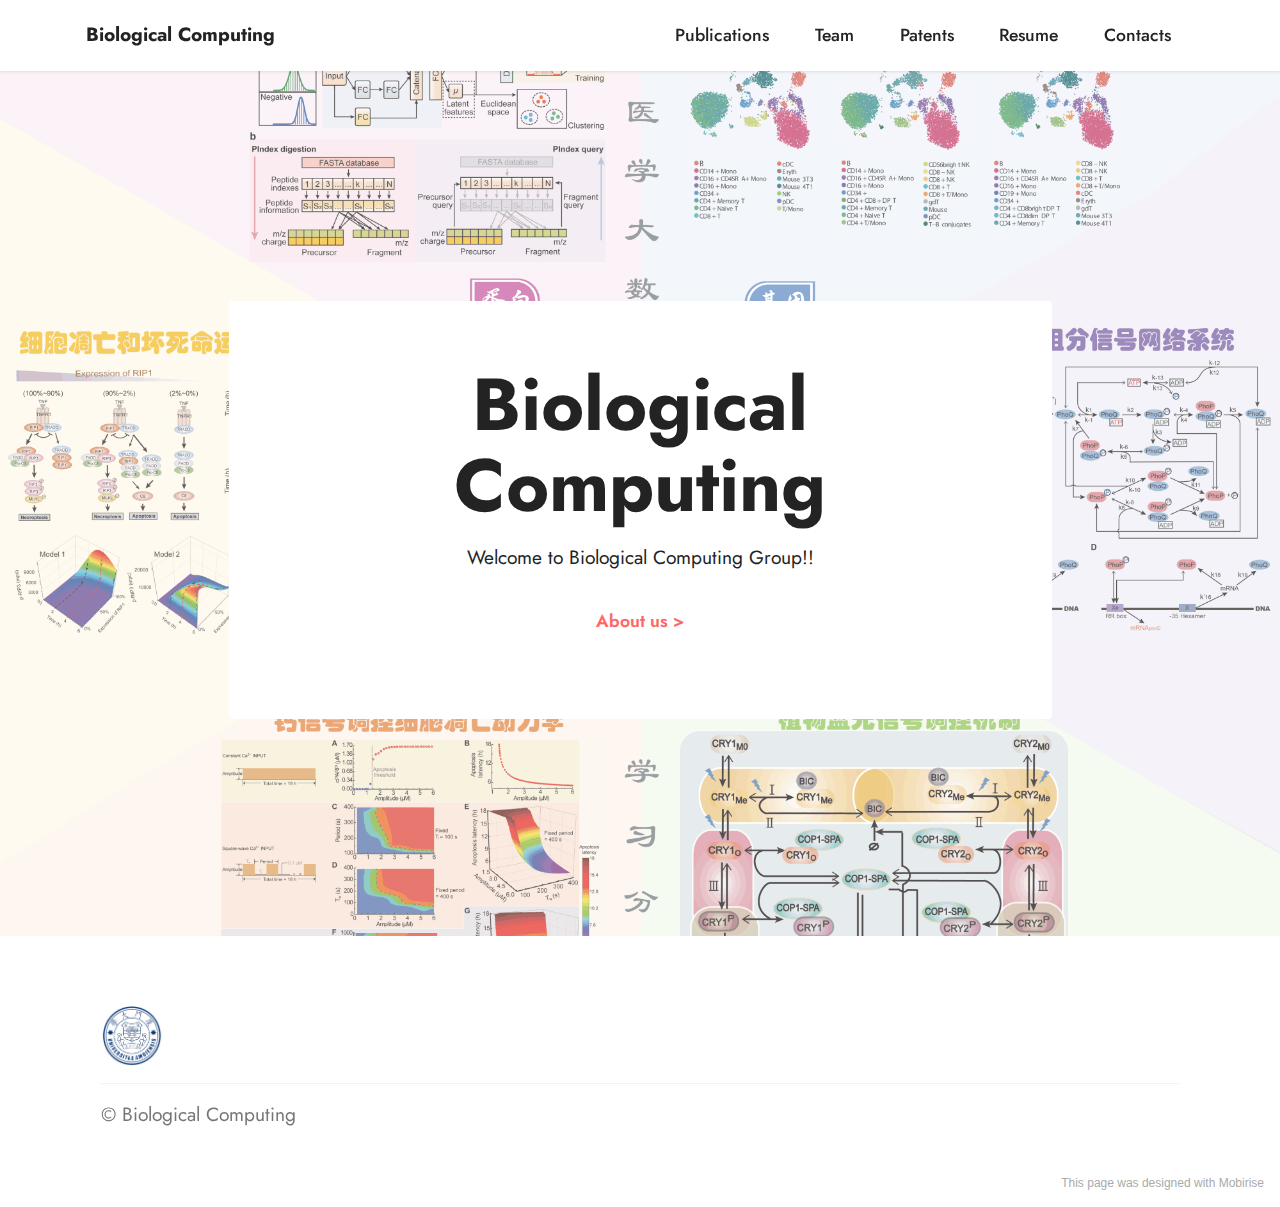
==== commit 35320987: "update" ====
--- a/index.html
+++ b/index.html
@@ -46,7 +46,7 @@
                 </div>
             </button>
             <div class="collapse navbar-collapse" id="navbarSupportedContent">
-                <ul class="navbar-nav nav-dropdown nav-right" data-app-modern-menu="true"><li class="nav-item"><a class="nav-link link text-black text-primary display-4" href="page1.html">Publications</a></li><li class="nav-item"><a class="nav-link link text-black text-primary display-4" href="page2.html">Team</a></li><li class="nav-item"><a class="nav-link link text-black text-primary display-4" href="page4.html">News</a></li><li class="nav-item"><a class="nav-link link text-black text-primary display-4" href="page6.html">Resume</a></li>
+                <ul class="navbar-nav nav-dropdown nav-right" data-app-modern-menu="true"><li class="nav-item"><a class="nav-link link text-black text-primary display-4" href="page1.html">Publications</a></li><li class="nav-item"><a class="nav-link link text-black text-primary display-4" href="page2.html">Team</a></li><li class="nav-item"><a class="nav-link link text-black text-primary display-4" href="page4.html">Patents</a></li><li class="nav-item"><a class="nav-link link text-black text-primary display-4" href="page6.html">Resume</a></li>
                     
                     <li class="nav-item"><a class="nav-link link text-black text-primary display-4" href="page3.html">Contacts</a>
                     </li></ul>
@@ -120,7 +120,7 @@
         </div>
 
     </div>
-</section><section style="background-color: #fff; font-family: -apple-system, BlinkMacSystemFont, 'Segoe UI', 'Roboto', 'Helvetica Neue', Arial, sans-serif; color:#aaa; font-size:12px; padding: 0; align-items: center; display: flex;"><a href="https://mobirise.site/u" style="flex: 1 1; height: 3rem; padding-left: 1rem;"></a><p style="flex: 0 0 auto; margin:0; padding-right:1rem;"><a href="https://mobirise.site/q" style="color:#aaa;">This page</a> was made with Mobirise site themes</p></section><script src="assets/web/assets/jquery/jquery.min.js"></script>  <script src="assets/popper/popper.min.js"></script>  <script src="assets/tether/tether.min.js"></script>  <script src="assets/bootstrap/js/bootstrap.min.js"></script>  <script src="assets/smoothscroll/smooth-scroll.js"></script>  <script src="assets/dropdown/js/nav-dropdown.js"></script>  <script src="assets/dropdown/js/navbar-dropdown.js"></script>  <script src="assets/touchswipe/jquery.touch-swipe.min.js"></script>  <script src="assets/parallax/jarallax.min.js"></script>  <script src="assets/theme/js/script.js"></script>  
+</section><section style="background-color: #fff; font-family: -apple-system, BlinkMacSystemFont, 'Segoe UI', 'Roboto', 'Helvetica Neue', Arial, sans-serif; color:#aaa; font-size:12px; padding: 0; align-items: center; display: flex;"><a href="https://mobirise.site/q" style="flex: 1 1; height: 3rem; padding-left: 1rem;"></a><p style="flex: 0 0 auto; margin:0; padding-right:1rem;">This <a href="https://mobirise.site/e" style="color:#aaa;">page</a> was designed with Mobirise</p></section><script src="assets/web/assets/jquery/jquery.min.js"></script>  <script src="assets/popper/popper.min.js"></script>  <script src="assets/tether/tether.min.js"></script>  <script src="assets/bootstrap/js/bootstrap.min.js"></script>  <script src="assets/smoothscroll/smooth-scroll.js"></script>  <script src="assets/dropdown/js/nav-dropdown.js"></script>  <script src="assets/dropdown/js/navbar-dropdown.js"></script>  <script src="assets/touchswipe/jquery.touch-swipe.min.js"></script>  <script src="assets/parallax/jarallax.min.js"></script>  <script src="assets/theme/js/script.js"></script>  
   
   
 </body>
--- a/assets/mobirise/css/mbr-additional.css
+++ b/assets/mobirise/css/mbr-additional.css
@@ -1488,6 +1488,9 @@
   padding-bottom: 0rem;
   background-color: #ffffff;
 }
+.cid-sHWmdabMzN .mbr-text {
+  color: #000000;
+}
 .cid-sHWmlNhCKu {
   padding-top: 45px;
   padding-bottom: 15px;
@@ -3493,33 +3496,20 @@
     left: -1rem;
   }
 }
-.cid-sHWohBCd3p {
-  padding-top: 5rem;
-  padding-bottom: 5rem;
+.cid-t03yDpTqMa {
+  padding-top: 2rem;
+  padding-bottom: 0rem;
   background-color: #ffffff;
 }
-.cid-sHWohBCd3p ul {
-  list-style: none;
-  margin: 0;
-  padding-left: 2.5rem;
-}
-.cid-sHWohBCd3p li {
-  position: relative;
-  margin-bottom: 1rem;
-}
-.cid-sHWohBCd3p ul li::before {
-  position: absolute;
-  left: -1.6rem;
-  content: "\2022";
-  color: #6592e6;
-  font-weight: bold;
-  font-size: 2rem;
-  width: 1.6rem;
-}
-.cid-sHWohBCd3p .list {
-  text-align: left;
-}
-.cid-sHWohBCd3p H3 {
+.cid-t03yDpTqMa .mbr-section-subtitle {
+  text-align: center;
+}
+.cid-t03yOnfAK6 {
+  padding-top: 2rem;
+  padding-bottom: 0rem;
+  background-color: #ffffff;
+}
+.cid-t03yOnfAK6 .mbr-section-subtitle {
   text-align: center;
 }
 .cid-sHWmlNhCKu {
--- a/assets/mobirise/css/mbr-additional.css
+++ b/assets/mobirise/css/mbr-additional.css
@@ -1488,6 +1488,9 @@
   padding-bottom: 0rem;
   background-color: #ffffff;
 }
+.cid-sHWmdabMzN .mbr-text {
+  color: #000000;
+}
 .cid-sHWmlNhCKu {
   padding-top: 45px;
   padding-bottom: 15px;
@@ -3493,33 +3496,20 @@
     left: -1rem;
   }
 }
-.cid-sHWohBCd3p {
-  padding-top: 5rem;
-  padding-bottom: 5rem;
+.cid-t03yDpTqMa {
+  padding-top: 2rem;
+  padding-bottom: 0rem;
   background-color: #ffffff;
 }
-.cid-sHWohBCd3p ul {
-  list-style: none;
-  margin: 0;
-  padding-left: 2.5rem;
-}
-.cid-sHWohBCd3p li {
-  position: relative;
-  margin-bottom: 1rem;
-}
-.cid-sHWohBCd3p ul li::before {
-  position: absolute;
-  left: -1.6rem;
-  content: "\2022";
-  color: #6592e6;
-  font-weight: bold;
-  font-size: 2rem;
-  width: 1.6rem;
-}
-.cid-sHWohBCd3p .list {
-  text-align: left;
-}
-.cid-sHWohBCd3p H3 {
+.cid-t03yDpTqMa .mbr-section-subtitle {
+  text-align: center;
+}
+.cid-t03yOnfAK6 {
+  padding-top: 2rem;
+  padding-bottom: 0rem;
+  background-color: #ffffff;
+}
+.cid-t03yOnfAK6 .mbr-section-subtitle {
   text-align: center;
 }
 .cid-sHWmlNhCKu {
